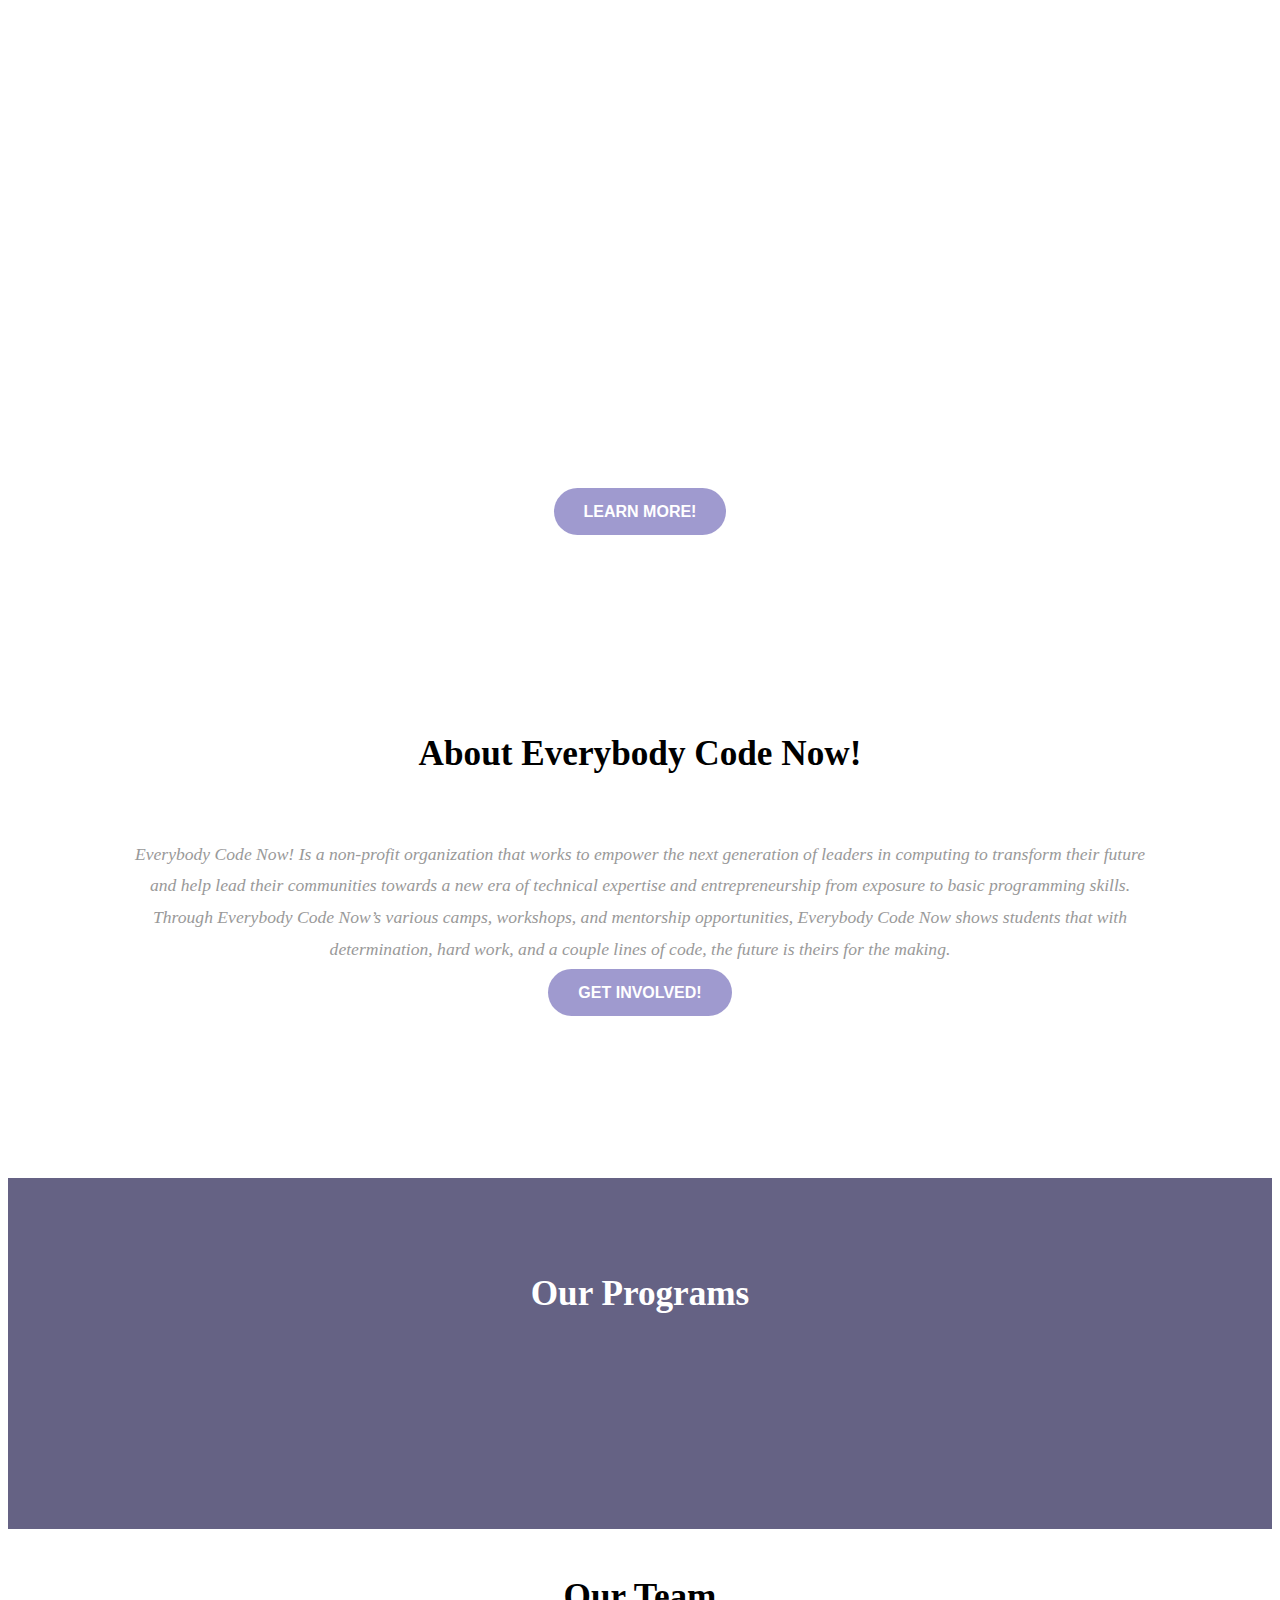
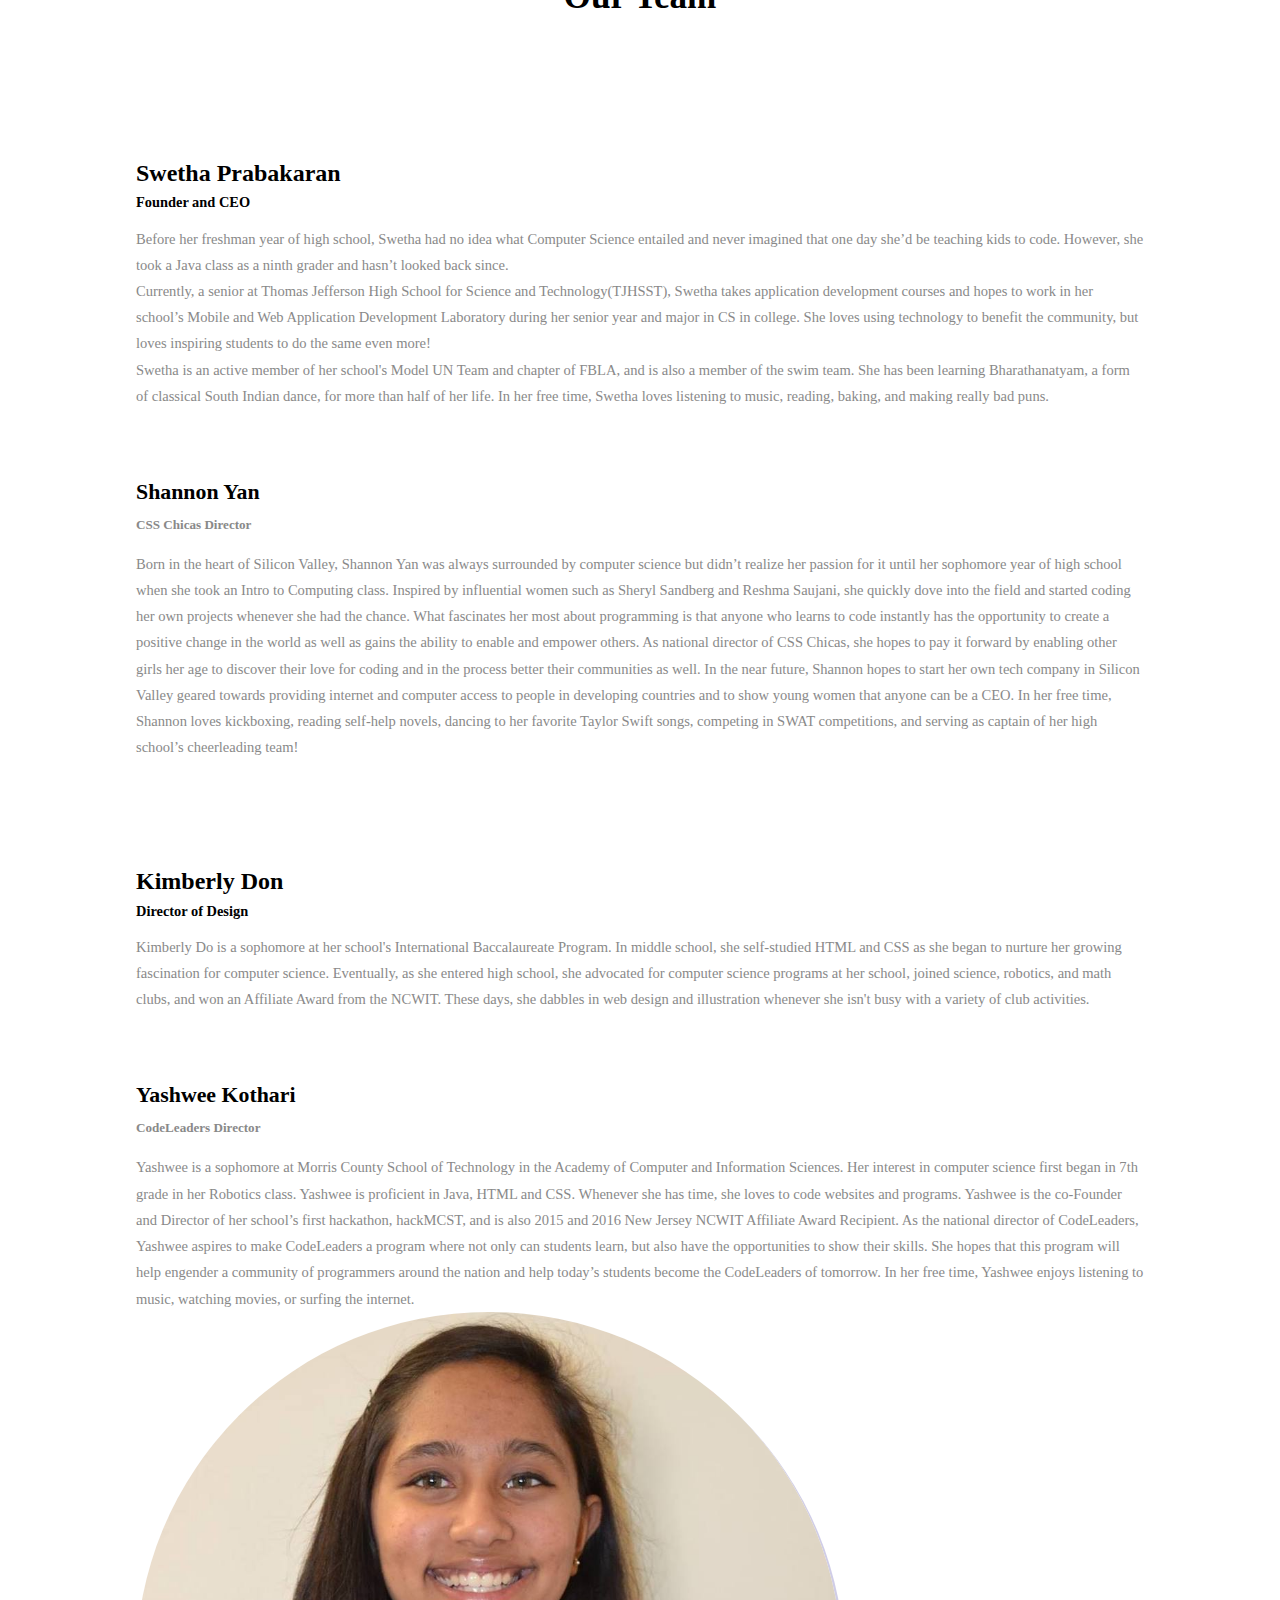
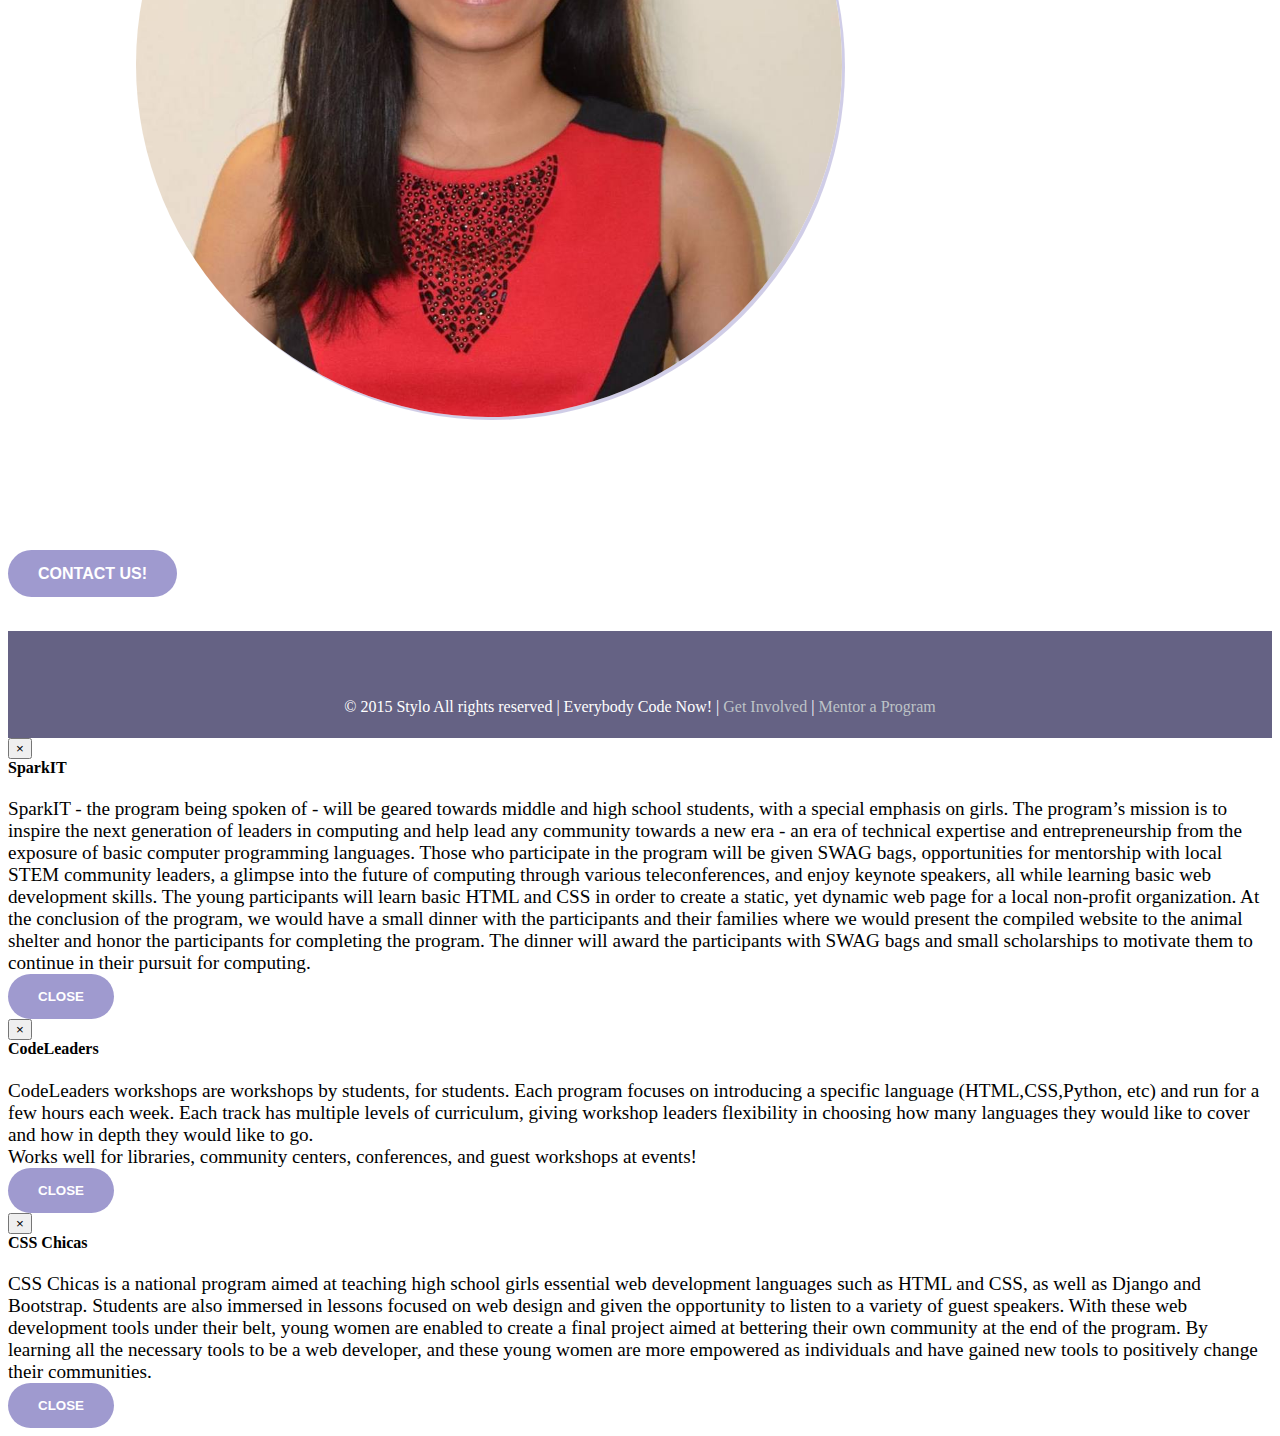
==== index.html @ 523276d9 "update codeleaders" ====
<!--Author: W3layouts
Author URL: http://w3layouts.com
License: Creative Commons Attribution 3.0 Unported
License URL: http://creativecommons.org/licenses/by/3.0/
-->
<!DOCTYPE HTML>
<html>
<head>
<title>Everybody Code Now! | Empowering the Next Generation of Leaders in Computing</title>
<link rel="icon" type="image/x-icon" href="images/favicon.ico filled.png.ico" /> <!-- new favicon-->
<!--<link rel="icon" type="image/x-icon" href="images/favicon.ico" /> -->
<link href="css/bootstrap.css" rel="stylesheet" type="text/css" media="all">
<!-- jQuery (necessary for Bootstrap's JavaScript plugins) -->
<script src="js/jquery-1.11.0.min.js"></script>
<!-- Custom Theme files -->
<link href="css/style.css" rel="stylesheet" type="text/css" media="all"/>
<!-- Custom Theme files -->
<meta name="viewport" content="width=device-width, initial-scale=1">
<meta http-equiv="Content-Type" content="text/html; charset=utf-8" />
<script type="application/x-javascript"> addEventListener("load", function() { setTimeout(hideURLbar, 0); }, false); function hideURLbar(){ window.scrollTo(0,1); }>
</script>
<meta name="keywords" content="" />
<!--Google Fonts-->
<!-- start-smoth-scrolling -->
<script type="text/javascript" src="js/move-top.js"></script>
<script type="text/javascript" src="js/easing.js"></script>
	<script type="text/javascript">
			jQuery(document).ready(function($) {
				$(".scroll").click(function(event){
					event.preventDefault();
					$('html,body').animate({scrollTop:$(this.hash).offset().top},1000);
				});
			});
</script>
<!-- //end-smoth-scrolling -->
<!---pop-up-box---->
					<link href="css/popuo-box.css" rel="stylesheet" type="text/css" media="all"/>
					<script src="js/jquery.magnific-popup.js" type="text/javascript"></script>
					<!---//pop-up-box---->
					 <script>
						$(document).ready(function() {
						$('.popup-with-zoom-anim').magnificPopup({
							type: 'inline',
							fixedContentPos: false,
							fixedBgPos: true,
							overflowY: 'auto',
							closeBtnInside: true,
							preloader: false,
							midClick: true,
							removalDelay: 300,
							mainClass: 'my-mfp-zoom-in'
						});

						});
				</script>


		<script>
            $(function () {
                $('[data-toggle="popover"]').popover()
            })

            $(function () {
                $('[data-toggle="tooltip"]').tooltip()
            })
        </script>

</head>
<body>
<!--header start here-->
<div class="header">
   <div class="container">
		<div class="header-top">
			<a href="index.html"><span class="left logo"><big>Everybody Code Now!</big></span></a>

		  	 <div class="top-navg">

	    	    <nav class="cl-effect-1">
					<ul class="res">
					    <li><a class="scroll active" href="#home">Home</a></li>
						<li><a class="scroll" href="#about">About</a></li>
						<li><a class="scroll" href="#services">Programs</a></li>
						<li><a class="scroll" href="#team">Team</a></li>
						<!--li><a class="scroll" href="#portfolio">Gallery</a></li-->
						<li><a class="scroll" href="#contact">Contact</a></li>
					 </ul>
				 </nav>

					<!-- script-for-menu -->
						 <script>
						   $( "span.menu" ).click(function() {
							 $( "ul.res" ).slideToggle( 300, function() {
							 // Animation complete.
							  });
							 });
						</script>
		        <!-- /script-for-menu -->
		   </div>

	  			<div class="clearfix"> </div>
	  		  </div>
	  		  <div class="banner">
	  			 <h1>Everybody Code Now!</h1>
	  			  <p>Everybody Code Now! works to empower the next generation of youth through exposure to basic programming skills.</p>
	  			  <br>
	  			  <a class="btn btn-xl btn-primary scroll" href="#about">Learn More!</a>
	  		  </div>
	  </div>
</div>
<!--header end here-->
<!--weare start here-->
<div class="weare" id="about">
	  		<div class="container">
	  			<div class="weare-main">
	  				<h2>About Everybody Code Now!</h2>
	  				<img src="images/circles.png" alt="">
	  				<p>Everybody Code Now! Is a non-profit organization that works to empower the next generation of leaders in computing to transform their future and help lead their communities towards a new era of technical expertise and entrepreneurship from exposure to basic programming skills. Through Everybody Code Now’s various camps, workshops, and mentorship opportunities, Everybody Code Now shows students that with determination, hard work, and a couple lines of code, the future is theirs for the making.</p>
	  				<br>
	  				<a class="btn btn-xl btn-primary" href="http://goo.gl/forms/I7zt8DPNdn">Get Involved!</a>
	  			</div>
	  	   </div>
	 </div>
</div>
<!--weare end here-->
<!--about strat here
<div class="about">
	<div class="container">
		<div class="about-main">
			<div class="col-md-6 ab-left">
				<h4>Excepteur sint occaecat cupidatat non proident, sunt in culpa qui officia deserunt mollit</h4>
				<p>Sed ut perspiciatis unde omnis iste natus error sit voluptatem accusantium doloremque laudantium, totam rem aperiam, eaque ipsa quae ab illo inventore veritatis et quasi architecto beatae vitae dicta sunt explicabo. Nemo enim ipsam voluptatem quia voluptas sit aspernatur aut odit aut fugit, sed quia cons equuntur magni dolores eos qui ratione voluptatem sequi nesciunt. Neque porro quisquam est, qui dolorem ipsum quia dolor sit amet, consectetur, adipisci velit, sed quia non numquam eius modi tempora incidunt</p>
			</div>
			<div class="col-md-6 ab-right">
				<img src="images/break.jpg" alt="" class="img-responsive">
			</div>
			<div class="clearfix"> </div>
		</div>
	</div>
</div>
about end here-->
<!--work start here-->
<div class="work" id="services">
   <div class="container">
	   <div class="work-main">
	   	   <div class="work-top">
				 <h3>Our Programs</h3>
				 <p></p>
		      </div>
		      <div class="work-grids">
					<div class="col-md-4 work-gd1">
					     <img src="images/w1.jpg" alt="" class="img-responsive" data-toggle="modal" data-target="#sparkit">
	                </div>
					<div class="col-md-4 work-gd1">
					     <img src="images/w2.jpg" alt="" class="img-responsive" data-toggle="modal" data-target="#cs-chicas" >
	                </div>
			<!--		<div class="col-md-4 work-gd1">
					     <img src="images/w3.jpg" alt="" class="img-responsive" data-toggle="modal" data-target="#css-chicas">
	                </div>-->
				<div class="clearfix"> </div>
		      </div>
	     </div>
    </div>
</div>
<!--we do start here
<div class="wedo">
	  	<div class="container">
	  		<div class="wedo-main">
	  			<h3>What We Do</h3>
	  			<img src="images/circles.png" alt=""/>
	  		</div>
	  		<div class="wedo-center">
	  		    <div class="col-md-4 wedo-grid">
	  				<span class="glyphicon glyphicon glyphicon-user"> </span>
	  				<h4><a href="#">Yawing</a></h4>
	  				<p>Ut wisi enim ad minim veniam, quis nostrud exerci tation ullamcorper suscipit lobortis nisl ut aliquip ex ea commodo</p>
	  			</div>
	  			<div class="col-md-4 wedo-grid">
	  				<span class="glyphicon glyphicon glyphicon-time"> </span>
	  				<h4><a href="#">Procrastinating</a></h4>
	  				<p>Nam liber tempor cum soluta nobis eleifend option congue nihil imperdiet doming id quod mazim placerat facer possim</p>
	  			</div>
	  			 <div class="col-md-4 wedo-grid">
	  				<span class="glyphicon glyphicon glyphicon-off"> </span>
	  				<h4><a href="#">Napping</a></h4>
	  				<p>Claritas est etiam processus dynamicus, qui sequitur mutationem consuetudium lectorum. Mirum est notare quam litte</p>
	  			</div>
	  		</div>
	  	</div>
	  </div>
we do end here-->
<!--team start here-->
 <div class="team" id='team'>
	  	<div class="container wrapper">
	  		<div class="team-top">
	  			<h3>Our Team</h3>
	  			<img src="images/circles.png" alt=""/>
	  		</div>
	  		<div class="team-bottom">
	  		<div class="friend">
	  			<div class="col-md-4 friend-img"><img src="images/t1.jpg" class="img-responsive" alt=""/></div>
	  			<div class="col-md-8 friend-desc">
	  				<h3><a href="">Swetha Prabakaran</a></h3>
	  				<h4>Founder and CEO</h4>
	  				<p>
	  					Before her freshman year of high school, Swetha had no idea what Computer Science entailed and never imagined that one day she’d be teaching kids to code. However, she took a Java class as a ninth grader and hasn’t looked back since.
	  					<br>
	  					Currently, a senior at Thomas Jefferson High School for Science and Technology(TJHSST), Swetha takes application development courses and hopes to work in her school’s Mobile and Web Application Development Laboratory during her senior year and major in CS in college. She loves using technology to benefit the community, but loves inspiring students to do the same even more!
	  					<br>
	  					Swetha is an active member of her school's Model UN Team and chapter of FBLA, and is also a member of the swim team. She has been learning Bharathanatyam, a form of classical South Indian dance, for more than half of her life. In her free time, Swetha loves listening to music, reading, baking, and making really bad puns.</p>
	  			</div>
	  		    <div class="clearfix"> </div>
	  		</div>

	  		<div class="friend">
	  			<div class="col-md-8 friend-desc1">
	  				<h3><a href="">Shannon Yan</a></h3>
	  				<h4>CSS Chicas Director</h4>
						<p>Born in the heart of Silicon Valley, Shannon Yan was always surrounded by computer science but didn’t realize her passion for it until her sophomore year of high school when she took an Intro to Computing class. Inspired by influential women such
							as Sheryl Sandberg and Reshma Saujani, she quickly dove into the field and started coding her own projects whenever she had the chance. What fascinates her most about programming is that anyone who learns to code instantly has the opportunity to
							create a positive change in the world as well as gains the ability to enable and empower others. As national director of CSS Chicas, she hopes to pay it forward by enabling other girls her age to discover their love for coding and in the process
							better their communities as well. In the near future, Shannon hopes to start her own tech company in Silicon Valley geared towards providing internet and computer access to people in developing countries and to show young women that anyone can be a
							CEO. In her free time, Shannon loves kickboxing, reading self-help novels, dancing to her favorite Taylor Swift songs, competing in SWAT competitions, and serving as captain of her high school’s cheerleading team!</p>
	  			</div>
	  			<div class="col-md-4 friend-img"><img src="./beta/images/headshots/Shannon Yan.jpg" class="img-responsive" alt=""/></div>
	  		    <div class="clearfix"> </div>
	  		</div>

	  		<div class="friend">
	  		   <div class="col-md-4 friend-img1"><img src="./beta/images/headshots/Kimberly Do.png" class="img-responsive" alt=""/></div>
	  		   <div class="col-md-8 friend-desc">
	  				<h3><a href="">Kimberly Don</a></h3>
	  				<h4>Director of Design</h4>
						<p>Kimberly Do is a sophomore at her school's International Baccalaureate Program. In middle school, she self-studied HTML and CSS as she began to nurture her growing fascination for computer science. Eventually, as she entered high school, she
							advocated for computer science programs at her school, joined science, robotics, and math clubs, and won an Affiliate Award from the NCWIT. These days, she dabbles in web design and illustration whenever she isn't busy with a variety of club
							activities.
						</p>
	  			</div>
	  		    <div class="clearfix"> </div>
	  		</div>

	  		<div class="friend">
	  		   <div class="col-md-8 friend-desc1">
	  				<h3><a href="">Yashwee Kothari</a></h3>
	  				<h4>CodeLeaders Director</h4>
						<p>Yashwee is a sophomore at Morris County School of Technology in the Academy of Computer and Information Sciences. Her interest in computer science first began in 7th grade in her Robotics class. Yashwee is proficient in Java, HTML and CSS.
							Whenever she has time, she loves to code websites and programs. Yashwee is the co-Founder and Director of her school’s first hackathon, hackMCST, and is also 2015 and 2016 New Jersey NCWIT Affiliate Award Recipient. As the national director of
							CodeLeaders, Yashwee aspires to make CodeLeaders a program where not only can students learn, but also have the opportunities to show their skills. She hopes that this program will help engender a community of programmers around the nation and help
							today’s students become the CodeLeaders of tomorrow. In her free time, Yashwee enjoys listening to music, watching movies, or surfing the internet.</p>
	  			</div>
	  			<div class="col-md-4 friend-img1"><img src="./beta/images/headshots/Yashwee Kothari.jpg" class="img-responsive" alt=""/></div>
	  		    <div class="clearfix"> </div>
	  		</div>


	  	</div>
	 </div>
</div>
<!--team end here-->
<!--gallery start here-->
<!-- div class="gallery" id="portfolio">
	<div class="container">
		<div class="gallery-main">
			<div class="gallery-top">
			    <h3>Gallery</h3>
			    <img src="images/circles.png" alt=""/>
			</div>
			<div class="gallery-bottom">
					<div class="col-md-4 gallery-left">
						<a href="images/g1.jpg" rel="title" class="mask">
							<img src="images/g1.jpg" alt="" class="img-responsive zoom-img">
						</a>
					</div>
					<div class="col-md-4 gallery-left">
						<a href="images/g2.jpg" rel="title" class="mask">
							<img src="images/g2.jpg" alt="" class="img-responsive zoom-img">
						</a>
					</div>
					<div class="col-md-4 gallery-left">
						<a href="images/g3.jpg" rel="title" class="mask">
							<img src="images/g3.jpg" alt="" class="img-responsive zoom-img">
						</a>
					</div>
					<div class="col-md-4 gallery-left">
						<a href="images/g4.jpg" rel="title" class="mask">
							<img src="images/g4.jpg" alt="" class="img-responsive zoom-img">
						</a>
					</div>
					<div class="col-md-4 gallery-left">
						<a href="images/g5.jpg" rel="title" class="mask">
							<img src="images/g5.jpg" alt="" class="img-responsive zoom-img">
						</a>
					</div>
					<div class="col-md-4 gallery-left">
						<a href="images/g6.jpg" rel="title" class="mask">
							<img src="images/g6.jpg" alt="" class="img-responsive zoom-img">
						</a>
					</div>
					<div class="clearfix"> </div>
			  </div>
		 </div>
	</div>
</div>
<!--gallery  end here-->
<!--light-box-files -->
		<script src="js/jquery.chocolat.js"></script>
		<link rel="stylesheet" href="css/chocolat.css" type="text/css" media="screen" charset="utf-8">
		<!--light-box-files -->
		<script type="text/javascript" charset="utf-8">
		$(function() {
			$('.gallery-bottom a').Chocolat();
		});
		</script>
<!--contact start here-->
<div class="contact" id="contact">
	<div class="container">
		<div class="row">
			<div class="text-center col-sm-12">
  				<a class="btn btn-xl btn-primary" href="http://goo.gl/forms/I7zt8DPNdn">Contact Us!</a>
			</div>
		</div>
	</div>
</div>
<!--contact end here-->
<!--copyrights start here-->
<div class="copy-rights">
	<div class="container">
		<div class="copy-right-main">
			<ul>
				<li><a href="https://www.facebook.com/everybodycodenow"><span class="fa"></span></a></li>
				<li><a href="https://twitter.com/everybody_code"><span class="tw"> </span></a></li>
			</ul>
			 <p>© 2015 Stylo All rights reserved | Everybody Code Now! | <a href="http://goo.gl/forms/I7zt8DPNdn">Get Involved</a> |  <a href="http://goo.gl/forms/Nrs0INBsXQ">Mentor a Program</a></p>
			<div class="clearfix"> </div>
		</div>
		<script type="text/javascript">
										$(document).ready(function() {
											/*
											var defaults = {
									  			containerID: 'toTop', // fading element id
												containerHoverID: 'toTopHover', // fading element hover id
												scrollSpeed: 1200,
												easingType: 'linear'
									 		};
											*/

											$().UItoTop({ easingType: 'easeOutQuart' });

										});
									</script>
						<a href="#" id="toTop" style="display: block;"> <span id="toTopHover" style="opacity: 1;"> </span></a>

	</div>
</div>
<!--copyright end here-->

    <!-- jQuery -->
    <script src="js/jquery.js"></script>

    <!-- Bootstrap Core JavaScript -->
    <script src="js/bootstrap.min.js"></script>

    <!-- Plugin JavaScript -->
    <script src="js/jquery.easing.min.js"></script>
    <script src="js/jquery.fittext.js"></script>
    <script src="js/wow.min.js"></script>

    <!-- Custom Theme JavaScript -->
    <script src="js/creative.js"></script>


<!-- modal start here -->
		<!-- Modal -->
		<div class="modal fade" id="sparkit" tabindex="-1" role="dialog" data-backdrop="false" aria-labelledby="myModalLabel">
		  <div class="modal-dialog modal-lg" role="document">
		    <div class="modal-content">
		      <div class="modal-header">
		        <button type="button" class="close" data-dismiss="modal" aria-label="Close"><span aria-hidden="true">&times;</span></button>
		        <h4 class="modal-title" id="myModalLabel">SparkIT</h4>
		      </div>
		      <div class="modal-body">
		        <p><big>
		        	SparkIT - the program being spoken of - will be geared towards middle and high school students, with a special emphasis on girls. The program’s mission is to inspire the next generation of leaders in computing and help lead any community towards a new era - an era of technical expertise and entrepreneurship from the exposure of basic computer programming languages. Those who participate in the program will be given SWAG bags, opportunities for mentorship with local STEM community leaders, a glimpse into the future of computing through various teleconferences, and enjoy keynote speakers, all while learning basic web development skills. The young participants will learn basic HTML and CSS in order to create a static, yet dynamic web page for a local non-profit organization. At the conclusion of the program, we would have a small dinner with the participants and their families where we would present the compiled website to the animal shelter and honor the participants for completing the program. The dinner will award the participants with SWAG bags and small scholarships to motivate them to continue in their pursuit for computing.
		        </big></p>
		      </div>
		      <div class="modal-footer">
		        <button type="button" class="btn btn-primary btn-xl" data-dismiss="modal">Close</button>
		      </div>
		    </div>
		  </div>
		</div>
	</div>

		<!-- Modal -->
		<div class="modal fade" id="cs-chicas" tabindex="-1" role="dialog" data-backdrop="false" aria-labelledby="myModalLabel">
		  <div class="modal-dialog modal-lg" role="document">
		    <div class="modal-content">
		      <div class="modal-header">
		        <button type="button" class="close" data-dismiss="modal" aria-label="Close"><span aria-hidden="true">&times;</span></button>
			      <h4 class="modal-title" id="myModalLabel"> CodeLeaders</h4> <!--CS Chicas</h4>-->
		      </div>
		      <div class="modal-body">
		        <p><big>CodeLeaders workshops are workshops by students, for students. Each program focuses on introducing a specific language (HTML,CSS,Python, etc) and run for a few hours each week. Each track has multiple levels of curriculum, giving workshop leaders flexibility in choosing how many languages they would like to cover and how in depth they would like to go. </big></p><!--CS Chicas, is a national program geared toward introducing middle school girls to computer science. It is common knowledge that the gender gap between women and men in computer science is a problem. CS Chicas believes that all girls should be exposed to computer science in their middle school years regardless of financial situations. CS Chicas brings together a network of young high school woman to reach out to mentor middle school girls at no cost to the host school or local students. Our volunteer mentors are motivated to share their coding skills and knowledge with the next generation of young girls, by passing on their coding expertise and being a role model.</big></p>-->

			      <p><big><italics> Works well for libraries, community centers, conferences, and guest workshops at events!</italics></big></p><!--The CS Chicas curriculum consists of a series of once a week one hour lessons that can span for multiple weeks depending on the school and volunteer teacher. Students in the program learn Java, an advanced programming language upon which the AP Computer Science test is based on and upon which mobile phone applications are developed. They also receive lessons on entrepreneurship and complete final projects at a local hackathon!</big></p>-->
		      </div>
		      <div class="modal-footer">
		        <button type="button" class="btn btn-primary btn-xl" data-dismiss="modal">Close</button>
		      </div>
		    </div>
		  </div>
		</div>

		<!-- Modal -->
		<div class="modal fade" id="css-chicas" tabindex="-1" role="dialog" data-backdrop="false" aria-labelledby="myModalLabel">
		  <div class="modal-dialog modal-lg" role="document">
		    <div class="modal-content">
		      <div class="modal-header">
		        <button type="button" class="close" data-dismiss="modal" aria-label="Close"><span aria-hidden="true">&times;</span></button>
		        <h4 class="modal-title" id="myModalLabel">CSS Chicas</h4>
		      </div>
		      <div class="modal-body">
		        <p><big>CSS Chicas is a national program aimed at teaching high school girls essential web development languages such as HTML and CSS, as well as Django and Bootstrap. Students are also immersed in lessons focused on web design and given the opportunity to listen to a variety of guest speakers. With these web development tools under their belt, young women are enabled to create a final project aimed at bettering their own community at the end of the program. By learning all the necessary tools to be a web developer, and these young women are more empowered as individuals and have gained new tools to positively change their communities.</big></p>
		      </div>
		      <div class="modal-footer">
		        <button type="button" class="btn btn-primary btn-xl" data-dismiss="modal">Close</button>
		      </div>
		    </div>
		  </div>
		</div>
<!-- modal end here -->

</body>
</html>
---- css/style.css ----
/*--
Author: W3layouts
Author URL: http://w3layouts.com
License: Creative Commons Attribution 3.0 Unported
License URL: http://creativecommons.org/licenses/by/3.0/
--*/
h4, h5, h6,
h1, h2, h3 {margin-top: 0;}
ul, ol {margin: 0;}
p {margin: 0;}
html, body{
 font-family: 'PT-Sans-Italic';
   font-size: 100%;
   background:#fff; 
}
@font-face {
    font-family: 'MarkoOne-Regular';
    src:url(../fonts/MarkoOne-Regular.ttf) format('truetype');
}
@font-face {
    font-family:  'PT-Sans-Italic';
    src:url(../fonts/PT-Sans-Italic.ttf) format('truetype');
}
a {
  text-decoration: none;
}
a:hover {
  transition: 0.5s all;
  -webkit-transition: 0.5s all;
  -moz-transition: 0.5s all;
  -o-transition: 0.5s all;
}
/*--start-header here--*/
nav a {
	position: relative;
	display: inline-block;
	outline: none;
	color: #000;
	text-decoration: none;
	text-shadow: 0 0 1px rgba(255,255,255,0.3);
	font-size: 1em;
	font-family: 'MarkoOne-Regular';
}

nav a:hover,
nav a:focus {
	outline: none;
}
/* Effect 1: Brackets */
.cl-effect-1 a::before,
.cl-effect-1 a::after {
	display: inline-block;
	opacity: 0;
	-webkit-transition: -webkit-transform 0.3s, opacity 0.2s;
	-moz-transition: -moz-transform 0.3s, opacity 0.2s;
	transition: transform 0.3s, opacity 0.2s;
}

.cl-effect-1 a::before {
	margin-right: 10px;
	content: '[';
	-webkit-transform: translateX(20px);
	-moz-transform: translateX(20px);
	transform: translateX(20px);
}

.cl-effect-1 a::after {
	margin-left: 10px;
	content: ']';
	-webkit-transform: translateX(-20px);
	-moz-transform: translateX(-20px);
	transform: translateX(-20px);
}

.cl-effect-1 a:hover::before,
.cl-effect-1 a:hover::after,
.cl-effect-1 a:focus::before,
.cl-effect-1 a:focus::after {
	opacity: 1;
	-webkit-transform: translateX(0px);
	-moz-transform: translateX(0px);
	transform: translateX(0px);
}
.header{
	background: url(../images/banner.jpg)no-repeat;
	background-size: cover;
	-webkit-background-size: cover;
	-moz-background-size: cover;
	-o-background-size: cover;
	background-size: cover;
	min-height:800px;
	position:relative;
}
.header-top {
  padding: 2em 0em;
}
span.menu {
  display: none;
}
/*--search--*/
.search {
  float: left;
}
.search a {
	font-size:1.3em;
	color:#1c1c1c;
	text-decoration:none;
	outline:none;	
}
.search a i{
	width: 26px;
	height: 26px;
	background: url(../images/magi.png)no-repeat;
	display:inline-block;	
	vertical-align: middle;
	margin: 0 4px 0 0;
}
/*--search--*/
.top-navg {
  float:right;
}
.top-navg ul.res {
  padding: 0px;
  list-style: none;
}
.top-navg ul.res li {
  display: inline-block;
}
.top-navg ul.res li a {
  padding:0em 0.5em 0em 0.5em;
  display: block;
  font-size: 1em;
  font-weight: 400;
  color: #fff;
  text-decoration: none;
}
.top-navg ul.res li a:hover {
	color:#000;
	text-decoration:none;
}
.banner{
	text-align:center;
	padding:15em 0 5em;
}
.banner h1{
	color: #fff;
	font-size:3em;
	font-family: 'MarkoOne-Regular';
}
.banner p {
  color: #fff;
  font-size: 1.1em;
  line-height: 1.8em;
  width: 50%;
  margin: 0 auto;
  font-style: italic;
}
.header span.mover {
  background: url(../images/mover.png)no-repeat 0px 0px;
  width: 60px;
  height: 60px;
  display: block;
  position: absolute;
  bottom: -5%;
  left: 48%;
  z-index: 1;
}
/*--header end here--*/
/*--about start here--*/
.ab-left h4 {
  font-size: 1.2em;
  font-weight: 600;
  color: #000;
  line-height: 1.5em;
  margin: 0em 0em 0.8em 0em;
}
.ab-left p {
  font-size: 1em;
  color: #A8A8A8;
  line-height: 1.8em;
  font-style: italic;
}
.about {
  padding: 0em 0em 6em 0em;
}
/*--about end here--*/
/*--we aer start here--*/
.weare-main{
	text-align:center;
	padding:0em 0em 5em 0em;
}
.weare-main h2 {
  color: #000;
  font-size: 2.2em;
  font-weight: 700;
  font-family: 'MarkoOne-Regular';
}
.weare-main p {
  color: #999;
  font-size: 1.1em;
  font-style: italic;
  line-height: 1.8em;
  margin: 1em auto 0em;
  width: 80%;
}
.weare {
	padding:6em 0em 6em 0em;
}
.poll {
	margin-bottom: 2em;
}
.poll_desc{
	color: #777;
	font-size: 1.1em;
	font-style: italic;
}
.skills {
	width: 100%;
	margin: 10px 0;
	border: 1px solid #9f9acf;
	height:20px;
}
.skills > div {
	height: 100%;
	display: block;
	background:#9f9acf;
}
.weare-btn{
	text-align:center;
	margin-top:4em;
}
.weare-btn a {
  font-size: 1em;
  color: #fff;
  padding: 0.7em 1.5em;
  background: #9f9acf;
}
.weare-btn a:hover {
  background: #000;	
  text-decoration:none;
}
/*--work--*/
.work{
	background-color: #656284;
	padding:6em 0;
	text-align: center;
	background-size: 100% 100%;
	-webkit-background-size: cover;
	-moz-background-size: cover;
	-o-background-size: cover;
	background-size: cover;
	background-position: center;
}
.work-main h3 {
  color: #fff;
  font-size: 2.2em;
  font-weight: 700;
  font-family: 'MarkoOne-Regular';
}
.work-main p {
  color: #fff;
  font-size: 1.1em;
  font-style: italic;
  line-height: 1.8em;
  width: 60%;
  margin: 0 auto;
}
.weare-right h3 {
  font-size: 1.5em;
  color: #000;
  font-weight: 600;
}
.work-top {
  padding: 0em 0em 3em 0em;
}
/*--services--*/
.wedo{
	background:#fff;
	padding:6em 0em 3em 0em;
}
.wedo-main h3 {
  color: #000;
  font-size: 2.2em;
  font-weight: 700;
  font-family:'MarkoOne-Regular';
}
.wedo-grid {
  text-align: center;
}
.wedo-main {
  text-align: center;
  padding: 0em 0em 4em 0em;
}
span.glyphicon.glyphicon.glyphicon-time {
  font-size: 3.5em;
  display: block;
}
span.glyphicon.glyphicon.glyphicon-off {
  font-size: 3.5em;
  display: block;
}
span.glyphicon.glyphicon.glyphicon-user {
  font-size: 3.5em;
  display: block;
}
.wedo-grid:hover span.glyphicon.glyphicon.glyphicon-time{
	color:#9f9acf;
}
.wedo-grid:hover span.glyphicon.glyphicon.glyphicon-off{
	color:#9f9acf;
}
.wedo-grid:hover span.glyphicon.glyphicon.glyphicon-user{
	color:#9f9acf;
}
.wedo-grid h4{
	font-size:1.2em;
	margin:1em 0 0.5em;
}
.wedo-grid h4 a{
	color:#333;
	text-transform:uppercase;
	font-weight:bold;
}
.wedo-grid:hover h4 a{
	color:#9f9acf;
	text-decoration:none;
}
.wedo-grid p{
	color: #555;
	font-size: 1em;
	line-height: 1.5em;
	width: 85%;
	margin: 0 auto;
	font-style: italic;
}
/*--team--**/
.team{
	padding:3em 0em;
	background: url(../images/team.jpg)no-repeat center top;
	background-size: 100% 100%;
	-webkit-background-size: cover;
	-moz-background-size: cover;
	-o-background-size: cover;
	background-size: cover;
	background-position: center;
}
.team-top {
  text-align: center;
  padding: 0em 0em 3em 0em;
}
.team-top h3 {
  color: #000;
  font-size: 2.2em;
  font-weight: 700;
  font-family:'MarkoOne-Regular';
}
.friend {
  padding: 0;
  list-style: none;
  padding: 0em 10em 3em 10em;
}
.friend-img img, .friend-img1 img {
  border-radius: 50%;
  box-shadow: 3px 3px 0px 0px rgba(159, 154, 207, 0.49);
  width: 70%;
  margin: 0 auto;
}
.friend-desc h3,.friend-desc1 h3 {
  font-size: 1.5em;
  margin: 0em 0em 0.3em 0em;
  font-family:'MarkoOne-Regular';
}
.friend-desc h3 a,.friend-desc1 h3 a{
	color:#000;
}
.friend-desc h3 a:hover,.friend-desc1 h3 a:hover{
	color:#9f9acf;
	text-decoration:none;
}
.friend-desc,.friend-desc1 {
  margin: 1.5em 0em 0em 0em;
}
.friend-desc h4,.friend-desc1 h4 {
  font-size: 0.9em;
  margin: 0em 0em 1em 0em;
}
.friend-desc p,.friend-desc1 {
  font-size: 0.91em;
  color: #898989;
  line-height: 1.8em;
}
/*--gallery start here--*/
.gallery {
  padding: 3em 0em 3em 0em;
}
.gallery-top {
  text-align: center;
  padding: 0em 0em 3em 0em;
}
.gallery-left {
  margin: 0em 0em 2em 0em;
}
.gallery-top h3 {
  color: #000;
  font-size: 2.2em;
  font-weight: 700;
  font-family: 'MarkoOne-Regular';
}
.gallery-top p{
  color: #999;
  font-size: 0.95em;
  font-weight:400;
  width: 60%;
  margin: 0 auto;
  line-height: 1.8em;
}
.gallery-2 {
  margin: 2em 0em;
}
a.mask {
  text-decoration: none;
  overflow: hidden;
  display: block;
}
img.zoom-img:hover {
  -webkit-transform: scale(1.15);
  -webkit-transition-timing-function: ease-out;
  -webkit-transition-duration: 750ms;
  -moz-transform: scale(1.15);
  -moz-transition-timing-function: ease-out;
  -moz-transition-duration: 750ms;
  overflow: hidden;
}
/*--gallery end here--*/
/*--contact start here--*/
.contact{
	padding:3em 0em;
}
.footer_bottom{
	background:#dcd9ae;
}
.contact-top {
  text-align: center;
  padding: 0em 0em 3em 0em;
}
.contact-top h3 {
  color: #000;
  font-size: 2.2em;
  font-weight: 700;
  font-family: 'MarkoOne-Regular';
}
.contact-bottom input[type="text"] {
  font-size: 1em;
  color: #8C8C8C;
  outline: none;
  width: 49.1%;
  margin: 0em 0em 1em 0em;
  border: 1px solid #999;
  padding: 0.5em 0.5em 0.5em 0.5em;
}
.contact-bottom input.name {
  margin: 0em 1em 0em 0em;
}
.contact-bottom textarea {
  font-size: 1em;
  color: #8C8C8C;
  outline: none;
  width: 100%;
  height:10em;
  resize:none;
  border: 1px solid #999;
  padding: 0.5em 0.5em 0.5em 0.5em;
}
.contact-bottom input[type="submit"] {
  font-size: 1em;
  color: #fff;
  padding: 0.4em 1em 0.4em 1em;
  background: #9f9acf;
  border: none;
  width: 8%;
  outline: none;
  margin:0.6em 0em 0em 0em;
}
.contact-bottom input[type="submit"]:hover {
  background: #000;
}
.map {
  background: #ECECEC;
}
.map iframe {
  border: none;
  width: 100%;
  height: 300px;
}
.copy-rights {
  padding: 1.4em 0em;
  text-align: center;
  background: #656284;
}
.copy-rights ul {
  padding: 0em;
  list-style:none;
}
.copy-rights ul li{
 display:inline-block;
 margin: 0em 0.4em 0.5em 0em;
}
.copy-rights ul li span.fa {
  background-position: 0px 0px;
}
.copy-rights ul li span.tw {
  background-position: -34px 0px;
}
.copy-rights ul li span.g {
  background-position: -68px 0px;
}
.copy-rights ul li span.in {
  background-position: -102px 0px;
}
.copy-rights ul li span.dri {
  background-position: -136px 0px;
}
.copy-rights ul li span.fa:hover {
  background-position: 0px -34px;
}
.copy-rights ul li span.tw:hover {
  background-position: -34px -34px;
}
.copy-rights ul li span.g:hover {
  background-position: -68px -34px;
}
.copy-rights ul li span.in:hover {
  background-position: -102px -34px;
}
.copy-rights ul li span.dri:hover {
  background-position: -136px -34px;
}
.copy-rights ul li span{
  background:url(../images/ftr-icons.png)no-repeat;
  width:32px;
  height:32px;
  display:block;
}
.copy-rights p {
  font-size: 1em;
  font-weight: 400;
  color: #fff;
}
.copy-rights p a{
	color:#bdc3c7;
}
.copy-rights p a:hover{
  text-decoration:none;
  color:#ecf0f1;
}
#toTop {
	display: none;
	text-decoration: none;
	position: fixed;
	bottom: 10px;
	right: 0px;
	overflow: hidden;
	width: 48px;
	height: 48px;
	border: none;
	text-indent: 100%;
	background: url(../images/top_mover.png) no-repeat 0px 0px;
}
/*--responsive design--*/
@media(max-width:1440px){
	
}
@media(max-width:1366px){
	
}
@media(max-width:1280px){
.header {
  min-height: 630px;	
}
.friend {
  padding: 0em 8em 3em 8em;
}
}
@media(max-width:1024px){
.header {
  min-height: 500px;	
}
.banner {
  padding: 7em 0 5em;
}
.poll {
  margin-bottom: 1em;
}
.ab-left h4 {
  margin: 0em 0em 0.1em 0em;
}
.ab-left p {
  font-size: 0.92em;
  line-height: 1.6em;
}
.contact-bottom input.name {
  margin: 0em 0.7em 0em 0em;
}
.work {
  padding: 3em 0;
}
.wedo-grid p {
  font-size: 0.95em;
  width: 100%;
}
.weare {
  padding: 3em 0em 3em 0em;
}
.about {
  padding: 0em 0em 3em 0em;
}
.wedo {
  padding: 3em 0em 1.5em 0em;
}
.team {
  padding: 2em 0em;
}
.gallery {
  padding: 1em 0em 1em 0em;
}
.contact {
  padding: 1.5em 0em;
}
}
@media(max-width:768px){
span.menu{
		display: block;
		text-align:right;
		padding: 1px 0px 0px 0px;
		cursor: pointer;
		color: #E74C3C;
		font-size: 16px;
		font-weight: 700;
		position:relative;
	}
.top-navg ul.res{
	 display:none;
	 padding:0px;
}
.top-navg ul.res {
		padding: 0;
		margin: 0.5em 0em 0em 0em;
		z-index: 9999;
		position: absolute;
		width: 100%;
		left:0;
}
.top-navg ul.res li{
		display: block;
		text-align: center;
		background:#9f9acf;
		margin: 0;
		  width: 100%;
}
.top-navg ul.res li a {
  font-size: 16px;
  padding: 0.5em 1em;
  color: #fff;
  display: inline-block;
  border: none;
  background: none;
  text-align: center;
  margin: 0em;
}
ul.res  a:hover,ul.res li a.active{
	color:#000;
}	
.banner p {
  font-size: 1em;
  width: 80%;
}
.header {
  min-height: 400px;
}
.banner {
  padding: 4em 0 0em;
}
.banner h1 {
  font-size: 2.5em;
}
.weare-main {
  padding: 0em 0em 3em 0em;
}
.weare-main p {
  font-size: 1em;
  width: 100%;
  margin: 0.5em auto 0em;
}
.weare-left {
  width: 60%;
  margin: 0 auto;
}
.weare-left {
  width: 60%;
  margin: 0em auto 2em;
}
.weare-main h2 {
  font-size: 1.9em;
}
.ab-left {
  margin: 0em 0em 1.5em 0em;
}
.ab-right {
  margin: 0 auto;
  width: 70%;
}
.ab-left p {
  line-height: 1.7em;
}
.work-main p {
  font-size: 0.95em;
  width: 100%;
}
.work-gd1 {
  float: left;
  width: 33%;
}
.work-top {
  padding: 0em 0em 2em 0em;
}
.wedo-main h3 {
  font-size: 1.9em;
}
.wedo-grid {
  margin: 0em 0em 1.5em 0em;
}
.team-top h3 {
  font-size: 1.9em;
}
.work-gd1 {
  float: left;
  width: 33%;
}
.gallery-top h3 {
  font-size: 1.9em;
}
.team-top {
  padding: 0em 0em 2em 0em;
}
.gallery-left {
  float: left;
  width: 33%;
  padding: 0px 10px 0px 0px;
  margin: 0em 0em 1em 0em;
}
.contact-top h3 {
  font-size: 1.9em;
}
.contact-bottom input.name {
  margin: 0em 0.5em 0em 0em;
}
.contact-bottom input[type="submit"] {
  font-size: 0.9em;
  width: 10%;
}
h2.b-animate.b-from-left.b-delay03 {
  padding-top: 4em
}
h2.b-animate.b-from-left.b-delay03 img {
  width: 15%;
}
.friend-img {
  float: left;
  width: 30%;
}
.friend-desc {
  float: right;
  width: 70%;
}
.friend-desc1 {
  float: left;
  width: 70%;
}
.friend-img1 {
  width: 30%;
  float: right;
}
.friend-img img, .friend-img1 img {
  width: 100%;
}
.friend {
  padding: 0em 3em 3em 3em;
}
.friend-desc p, .friend-desc1 {
  font-size: 0.81em;
}
.work-main h3 {
  font-size: 1.9em;
}
}
@media(max-width:640px){
.banner h1 {
  font-size: 2.2em;
}	
.banner p {
  font-size: 1em;
  width: 95%;
}
.header {
  min-height: 350px;
}
.banner {
  padding: 3em 0 0em;
}
.wrapper {
  width: 100%;
}
ul.friend li.friend-img {
  width: 28%;
}
ul.friend li.friend-desc {
  margin-top: 1em;
}
ul.friend li.friend-img1 {
  width: 28%;
}
ul.friend li.friend-desc1 {
  margin-top: 1em;
}
.contact-bottom input[type="text"] {
  width: 48.9%;
}
h2.b-animate.b-from-left.b-delay03 {
  padding-top: 3em;
}
.wedo-main {
  padding: 0em 0em 3em 0em;
}
.gallery-top {
  padding: 0em 0em 2em 0em;
}
.map iframe {
  height: 250px;
}
.friend-desc h4, .friend-desc1 h4 {
  font-size: 0.9em;
  margin: 0em 0em 0em 0em;
}
.friend-desc, .friend-desc1 {
  margin: 0em 0em 0em 0em;
  padding: 0px;
}
.friend-desc h3, .friend-desc1 h3 {
  font-size: 1.2em;
}
.work-gd1 {
  padding: 0px 5px 0px 0px;
}
}
@media(max-width:480px){
span.menu img {
  width: 82%;
}	
.banner h1 {
  font-size: 1.6em;
}
.banner {
  padding: 1.5em 0 0em;
}
.header {
  min-height: 305px;
}
.banner p {
  font-size: 0.95em;
  width: 100%;
}
.weare-main h2 {
  font-size: 1.7em;
}
.weare {
  padding: 1.5em 0em 0em 0em;
}
.weare-main p {
  font-size: 0.9em;
}
.weare-left {
  width: 90%;
  padding: 0px;
}
.weare-main {
  padding: 0em 0em 1.5em 0em;
}
.about {
  padding: 1em 0em 4em 0em;
}
.weare-right {
  padding: 0px;
}
.ab-left {
  padding: 0px;
}
.ab-right {
  padding: 0px;
  width: 90%;
}
.about {
  padding: 1em 0em 2em 0em;
}
.work {
  padding: 2em 0;
}
.work-main h3 {
  font-size: 1.6em;
}
.work-main p {
  font-size: 0.9em;
  line-height: 1.6em;
}
.portfolio-wrapper {
  padding: 0px 10px 0px 0px;
}
.wedo {
  padding: 2em 0em 0em 0em;
}
.wedo-main h3 {
  font-size: 1.6em;
}
.wedo-main {
  padding: 0em 0em 1.5em 0em;
}
span.glyphicon.glyphicon.glyphicon-user {
  font-size: 2.5em;
}
span.glyphicon.glyphicon.glyphicon-time {
  font-size: 2.5em;
}
span.glyphicon.glyphicon.glyphicon-off {
  font-size: 2.5em;
}
.wedo-grid {
  padding: 0px;
}
.wedo-grid p {
  font-size: 0.9em;
}
.wedo-grid h4 {
  font-size: 1em;
  margin: 0.5em 0 0.3em;
}
.team-top h3 {
  font-size: 1.6em;
}
li.friend-img img {
  width: 35%;
  margin: 0 auto;
}
ul.friend li.friend-desc p, ul.friend li.friend-desc1 p {
  font-size: 0.9em;
  margin-top: 0em;
}
li.friend-desc {
  text-align: center;
}
ul.friend li.friend-img {
  float: none;
  width: 100%;
  margin-right: 0em;
}
ul.friend li.friend-desc {
  float: none;
  width: 100%;
}
ul.friend li.friend-desc1 {
  float: none;
  width: 100%;
  text-align: center;
}
ul.friend li.friend-img1 {
  float: none;
  width: 100%;
  margin:0 auto;
}
li.friend-img1 img {
  width: 35%;
  margin: 0 auto;
}
ul.friend li.friend-desc1 {
  margin: 0em 0em 1em 0em;
}
ul.friend {
  margin-bottom: 1.5em;
}
.gallery-top h3 {
  font-size: 1.6em;
}
.gallery {
  padding: 0em 0em 1em 0em;
}
.gallery-left {
  width: 50%;
}
.contact-top h3 {
  font-size: 1.6em;
}
.contact-top {
  padding: 0em 0em 2em 0em;
}
.contact {
  padding: 1em 0em;
}
.contact-bottom input[type="text"] {
  width: 100%;
  font-size: 0.85em;
}
.contact-bottom input.name {
  margin: 0em 0em 0.8em 0em;
}
.contact-bottom textarea {
  font-size: 0.85em;
  height: 8em
}
.contact-bottom input[type="submit"] {
  width: 15%;
}
.map iframe {
  height: 175px;
}
.friend {
  padding: 0em 0em 1.5em 0em;
}
}
@media(max-width:320px){
.header-top {
  padding: 1em 0em;
}
.banner h1 {
  font-size: 1.3em;
  margin: 0em 0em 0.1em 0em;
}
.banner p {
  font-size: 0.8em;	
}
.banner {
  padding: 0.7em 0 0em;
}
.header {
  min-height: 200px;
}
.weare-main h2 {
  font-size: 1.3em;
  margin: 0em;
}
.weare-main p {
  font-size: 0.8em;
  margin: 0em;
}
.weare-left {
  width: 100%;
}
.weare-main {
  padding: 0em 0em 1em 0em;
}
.weare-left {
  margin: 0em auto 1em;
}
.weare-right h3 {
  font-size: 1.1em;
}
.poll_desc {
  font-size: 0.95em;
}
.skills {
  margin: 3px 0;
  height: 12px;
}
.poll {
  margin-bottom: 0.8em;
}
.ab-left h4 {
  font-size: 0.9em;
  line-height: 1.4em;
}
.ab-left p {
  line-height: 1.5em;
  font-size: 0.81em;
}
.ab-right {
  width: 100%;
}
.work {
  padding: 1.5em 0;
}
.work-main h3 {
  font-size: 1.3em;
  margin: 0em 0em 0.1em 0em;
}
.work-main p {
  font-size: 0.8em;
  line-height: 1.5em;
}
.work-top {
  padding: 0em 0em 1em 0em;
}
h2.b-animate.b-from-left.b-delay03 {
  padding-top: 1.5em;
}
.wedo-main h3 {
  font-size: 1.3em;
}
.wedo {
  padding: 1em 0em 0em 0em;
}
.wedo-main h3 {
  font-size: 1.3em;
  margin: 0em 0em 0em 0em;
}
.wedo-grid p {
  font-size: 0.79em;
}
span.glyphicon.glyphicon.glyphicon-user {
  font-size: 2em;
}
span.glyphicon.glyphicon.glyphicon-time {
  font-size: 2em;
}
span.glyphicon.glyphicon.glyphicon-off {
  font-size: 2em;
}
.wedo-grid {
  margin: 0em 0em 1em 0em;
}
.team-top h3 {
  font-size: 1.3em;
    margin: 0em;
}
ul.friend li.friend-desc h3 a, ul.friend li.friend-desc1 h3 a {
  font-size: 0.61em;
}
ul.friend li.friend-desc p, ul.friend li.friend-desc1 p {
  font-size: 0.8em;
}
ul.friend {
  margin-bottom: 1em;
}
.gallery-top h3 {
  font-size: 1.3em;
  margin: 0px;
}
.gallery-top {
  padding: 0em 0em 1em 0em;
}
.team-top {
  padding: 0em 0em 1em 0em;
}
.gallery {
  padding: 0em 0em 0em 0em;
}
.contact-top h3 {
  font-size: 1.3em;
  margin: 0em 0em 0.1em 0em;
}
.contact-top {
  padding: 0em 0em 1em 0em;
}
.contact-bottom input[type="submit"] {
  width: 22%;
}
.map iframe {
  height: 130px;
}
.copy-rights p {
  font-size: 0.9em;
}
.top-navg ul.res li a {
  font-size: 12px;
}
}

.btn {
    border: 0;
    border-radius: 300px;
    text-transform: uppercase;
    font-family: 'Open Sans','Helvetica Neue',Arial,sans-serif;
    font-weight: 700;
}

.btn-xl {
    padding: 15px 30px;
    border-color: #f0ecf1;
}

.btn-primary {
    border-color: #9f9acf;
    color: #fff;
    background-color: #9f9acf;
    -webkit-transition: all .35s;
    -moz-transition: all .35s;
    transition: all .35s;
}


.btn-primary:hover,
.btn-primary:focus,
.btn-primary.focus,
.btn-primary:active,
.btn-primary.active,
.open > .dropdown-toggle.btn-primary {
    border-color: #656284;
    color: #fff;
    background-color: #656284;
}

.logo {
  position: relative;
  display: inline-block;
  outline: none;
  font-style: italic;
  color: #fff;
  text-decoration: none;
  text-shadow: 0 0 1px rgba(255,255,255,0.3);
  font-size: 1em;
  font-family: 'MarkoOne-Regular';
}
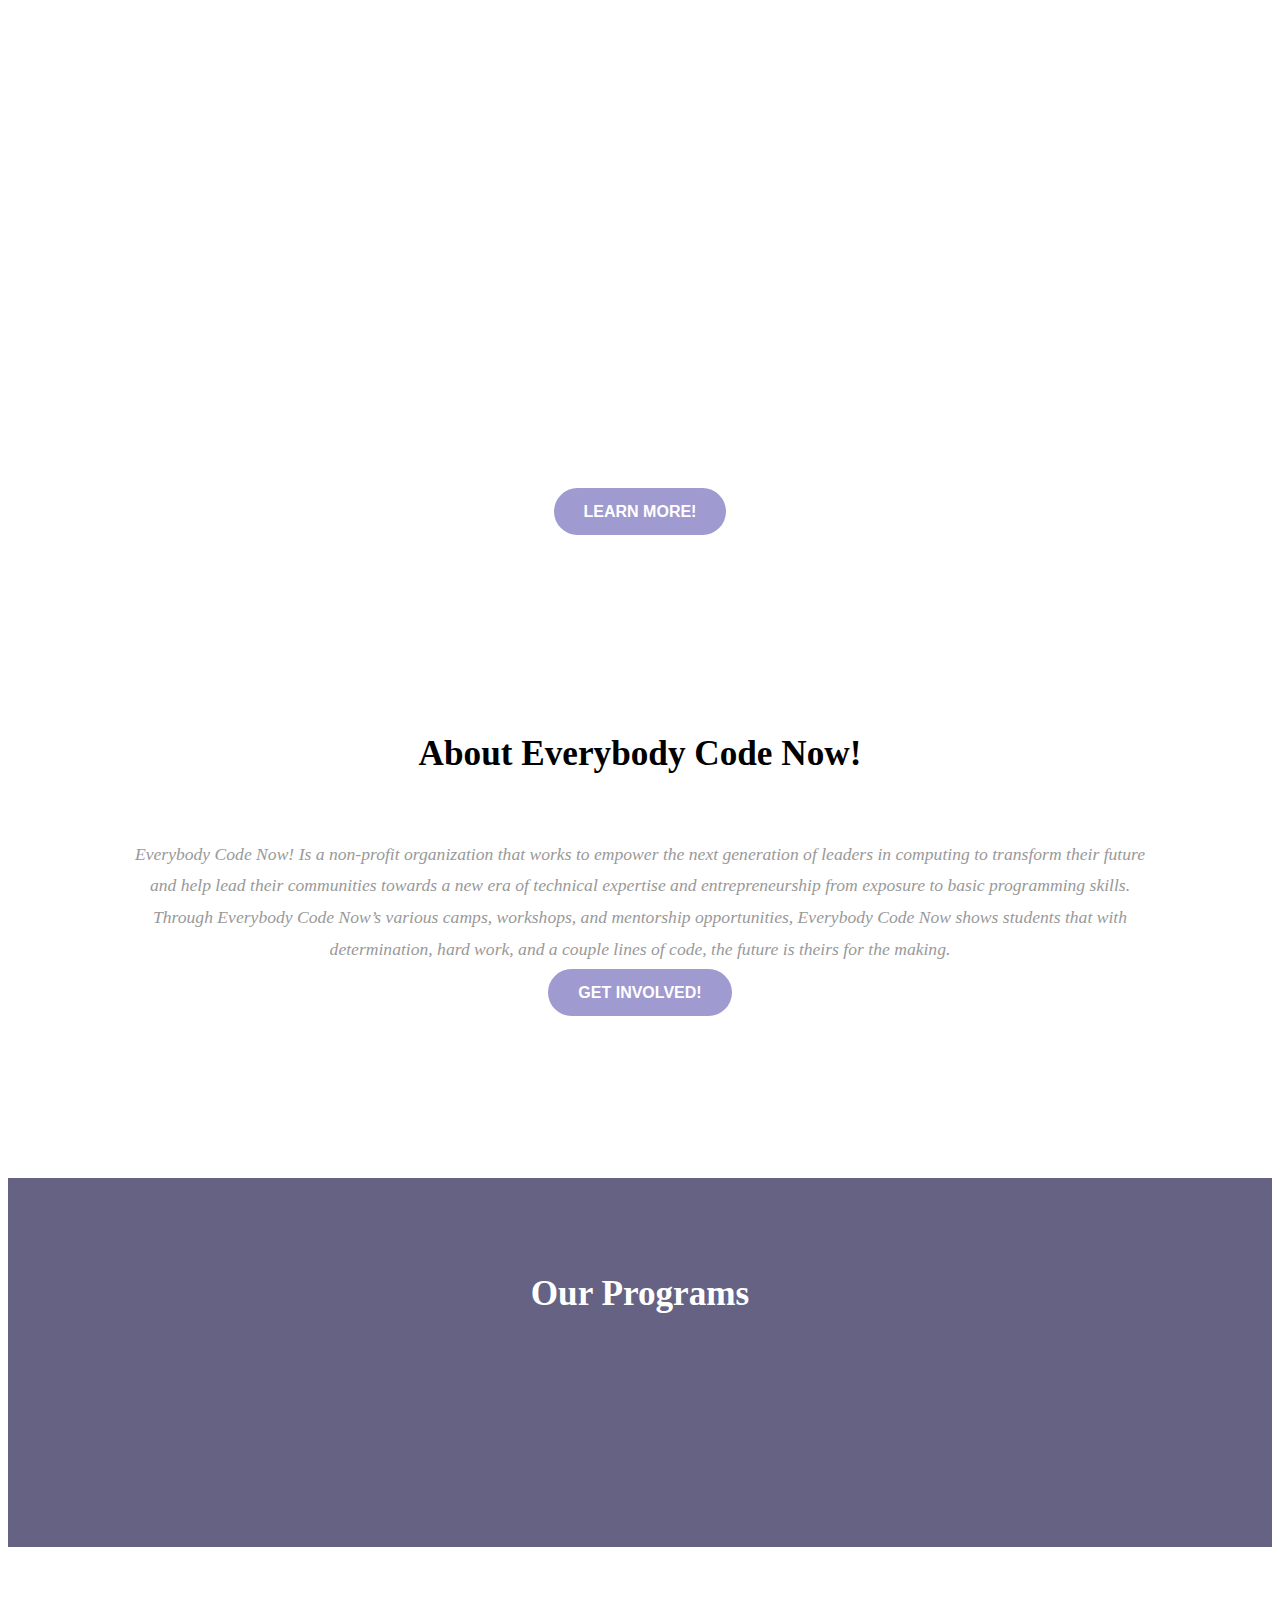
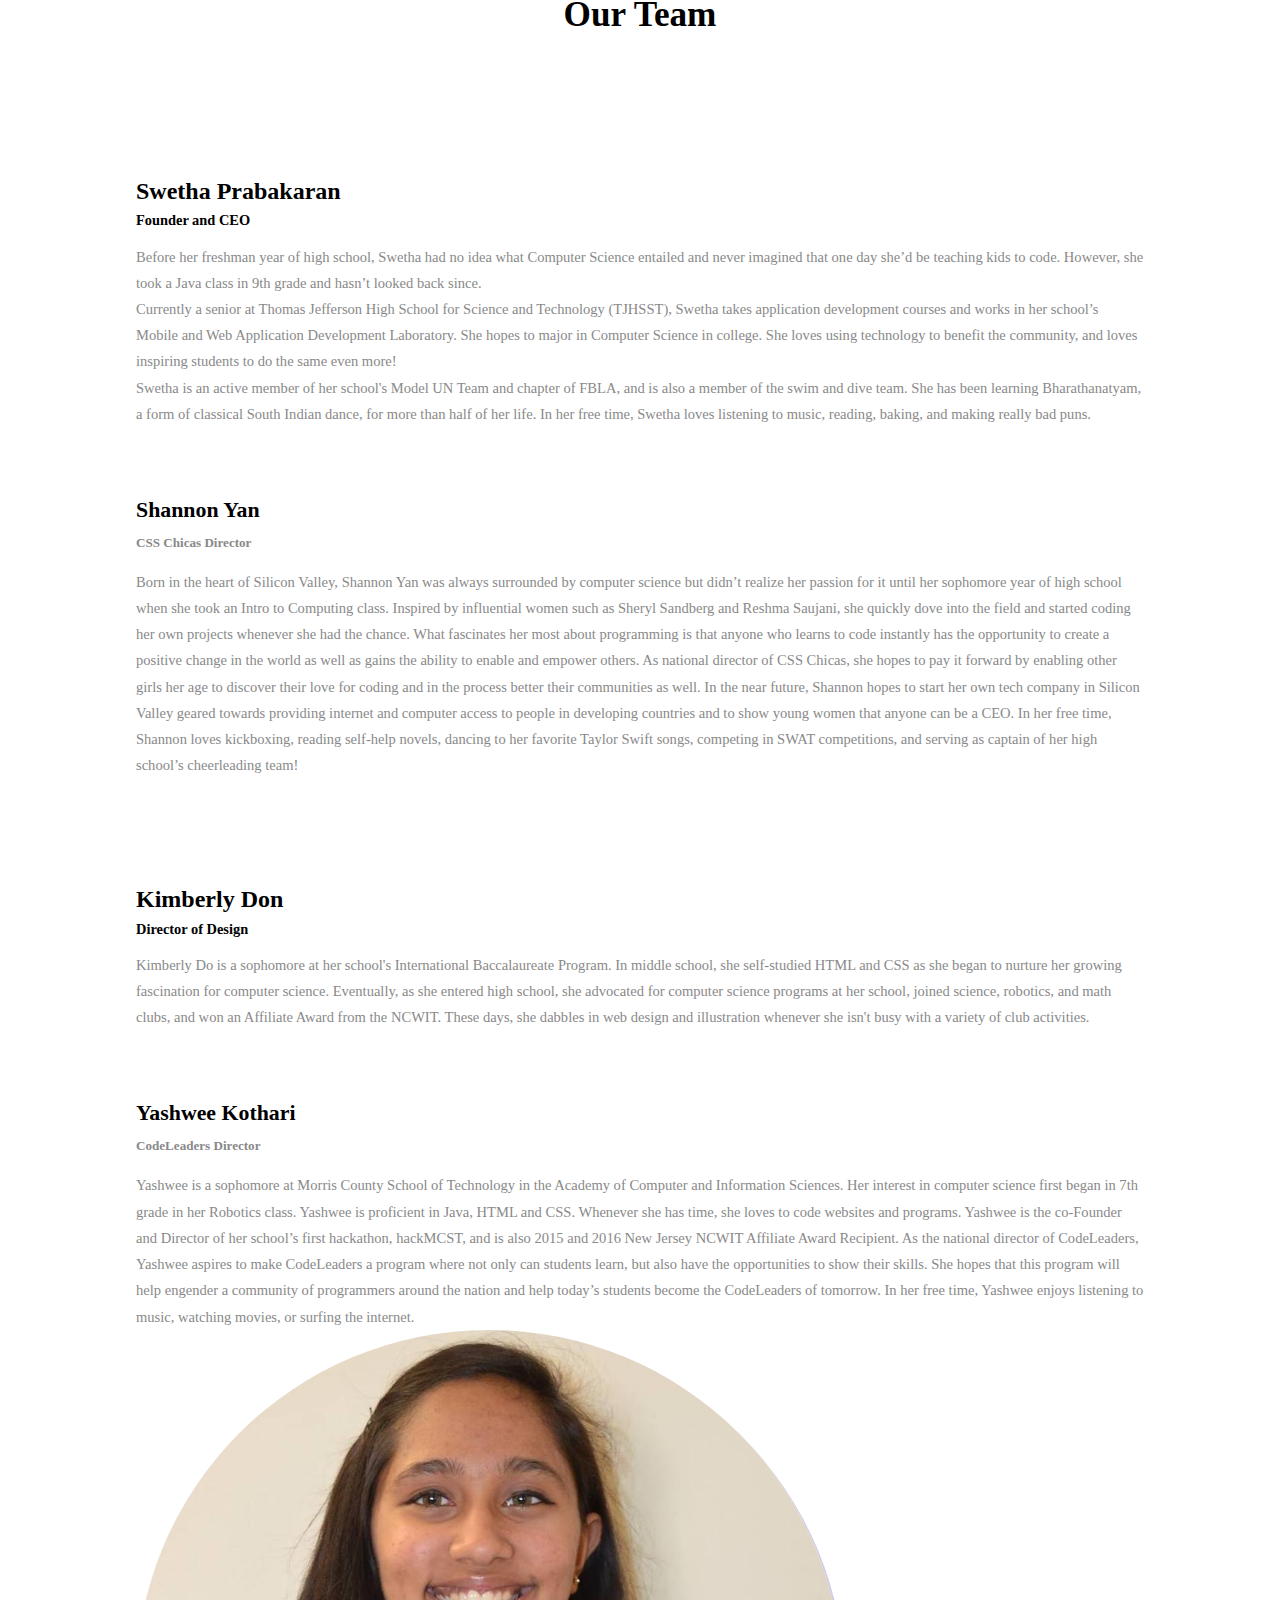
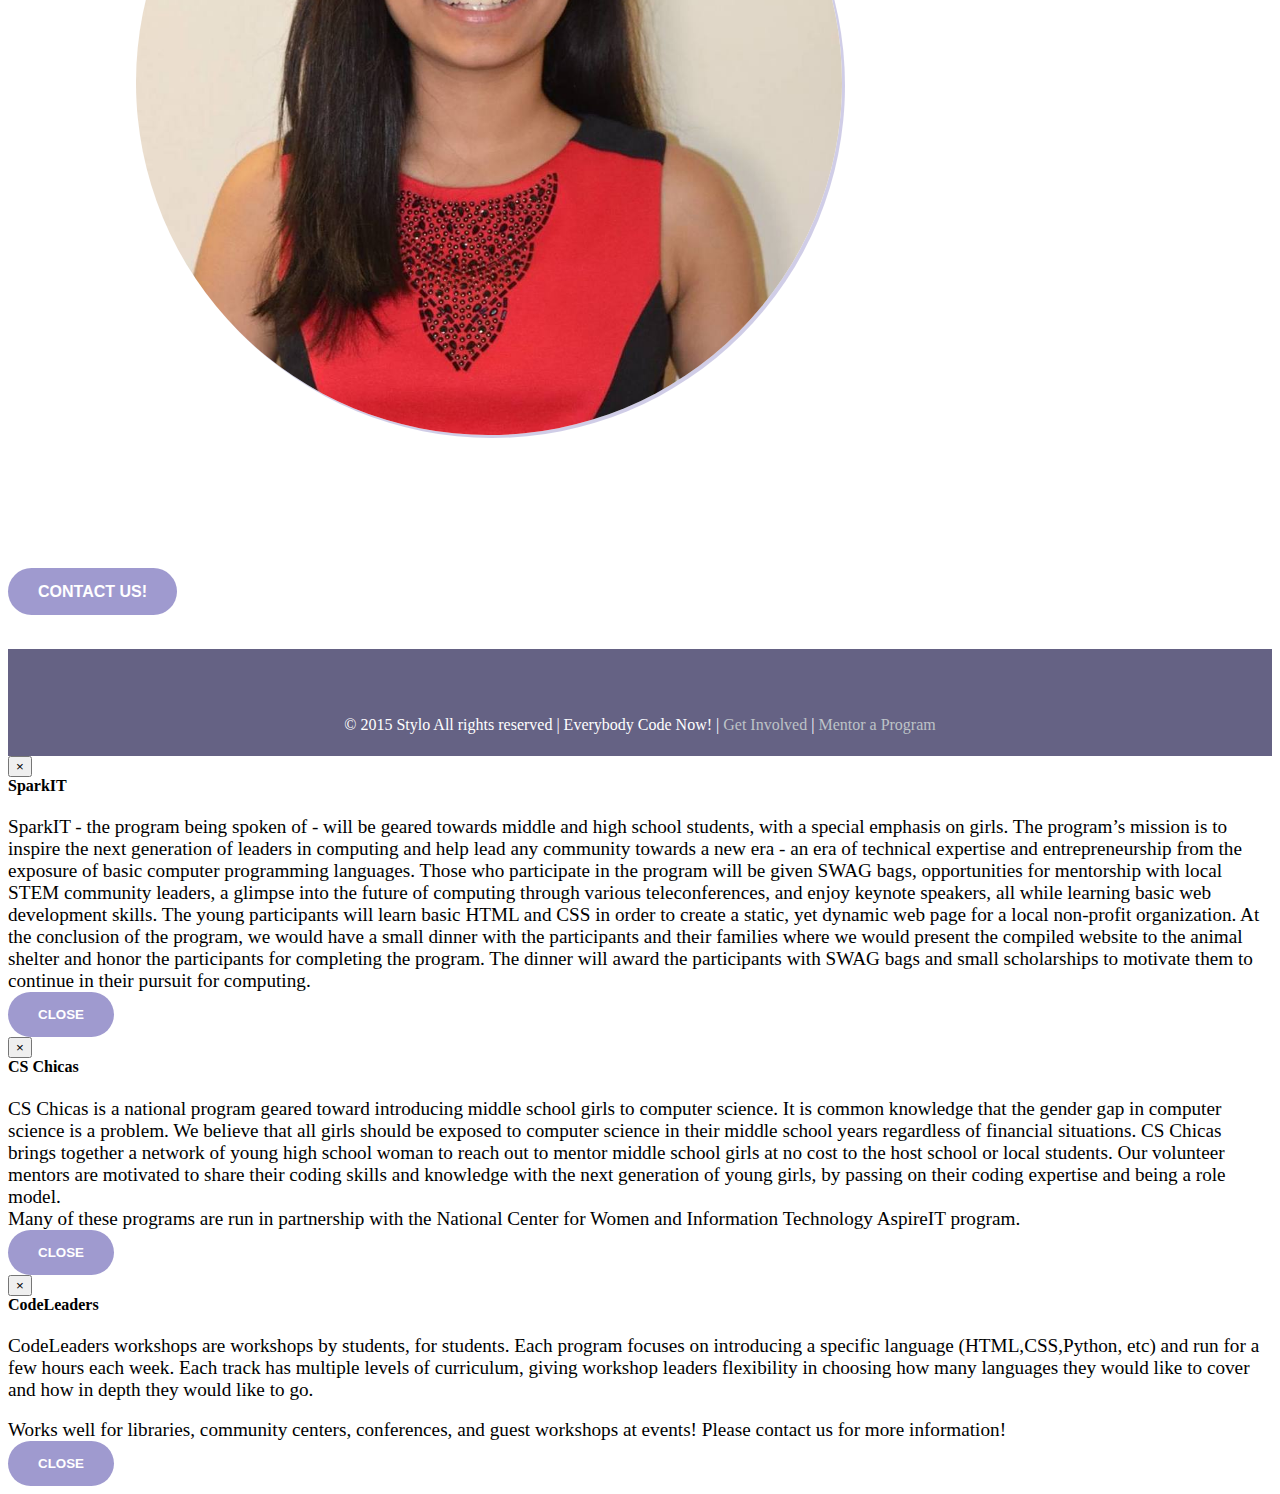
==== commit 9ae829fd: "updates" ====
--- a/index.html
+++ b/index.html
@@ -153,7 +153,10 @@
 					<div class="col-md-4 work-gd1">
 					     <img src="images/w2.jpg" alt="" class="img-responsive" data-toggle="modal" data-target="#cs-chicas" >
 	                </div>
-			<!--		<div class="col-md-4 work-gd1">
+					<div class="col-md-4 work-gd1">
+					     <img src="images/w3.jpg" alt="" class="img-responsive" data-toggle="modal" data-target="#codeleaders">
+	                </div>
+			<!--     <div class="col-md-4 work-gd1">
 					     <img src="images/w3.jpg" alt="" class="img-responsive" data-toggle="modal" data-target="#css-chicas">
 	                </div>-->
 				<div class="clearfix"> </div>
@@ -202,11 +205,11 @@
 	  				<h3><a href="">Swetha Prabakaran</a></h3>
 	  				<h4>Founder and CEO</h4>
 	  				<p>
-	  					Before her freshman year of high school, Swetha had no idea what Computer Science entailed and never imagined that one day she’d be teaching kids to code. However, she took a Java class as a ninth grader and hasn’t looked back since.
+	  					Before her freshman year of high school, Swetha had no idea what Computer Science entailed and never imagined that one day she’d be teaching kids to code. However, she took a Java class in 9th grade and hasn’t looked back since.
 	  					<br>
-	  					Currently, a senior at Thomas Jefferson High School for Science and Technology(TJHSST), Swetha takes application development courses and hopes to work in her school’s Mobile and Web Application Development Laboratory during her senior year and major in CS in college. She loves using technology to benefit the community, but loves inspiring students to do the same even more!
+	  					Currently a senior at Thomas Jefferson High School for Science and Technology (TJHSST), Swetha takes application development courses and works in her school’s Mobile and Web Application Development Laboratory. She hopes to major in Computer Science in college. She loves using technology to benefit the community, and loves inspiring students to do the same even more!
 	  					<br>
-	  					Swetha is an active member of her school's Model UN Team and chapter of FBLA, and is also a member of the swim team. She has been learning Bharathanatyam, a form of classical South Indian dance, for more than half of her life. In her free time, Swetha loves listening to music, reading, baking, and making really bad puns.</p>
+	  					Swetha is an active member of her school's Model UN Team and chapter of FBLA, and is also a member of the swim and dive team. She has been learning Bharathanatyam, a form of classical South Indian dance, for more than half of her life. In her free time, Swetha loves listening to music, reading, baking, and making really bad puns.</p>
 	  			</div>
 	  		    <div class="clearfix"> </div>
 	  		</div>
@@ -396,12 +399,12 @@
 		    <div class="modal-content">
 		      <div class="modal-header">
 		        <button type="button" class="close" data-dismiss="modal" aria-label="Close"><span aria-hidden="true">&times;</span></button>
-			      <h4 class="modal-title" id="myModalLabel"> CodeLeaders</h4> <!--CS Chicas</h4>-->
+			      <h4 class="modal-title" id="myModalLabel"> CS Chicas</h4>
 		      </div>
 		      <div class="modal-body">
-		        <p><big>CodeLeaders workshops are workshops by students, for students. Each program focuses on introducing a specific language (HTML,CSS,Python, etc) and run for a few hours each week. Each track has multiple levels of curriculum, giving workshop leaders flexibility in choosing how many languages they would like to cover and how in depth they would like to go. </big></p><!--CS Chicas, is a national program geared toward introducing middle school girls to computer science. It is common knowledge that the gender gap between women and men in computer science is a problem. CS Chicas believes that all girls should be exposed to computer science in their middle school years regardless of financial situations. CS Chicas brings together a network of young high school woman to reach out to mentor middle school girls at no cost to the host school or local students. Our volunteer mentors are motivated to share their coding skills and knowledge with the next generation of young girls, by passing on their coding expertise and being a role model.</big></p>-->
-
-			      <p><big><italics> Works well for libraries, community centers, conferences, and guest workshops at events!</italics></big></p><!--The CS Chicas curriculum consists of a series of once a week one hour lessons that can span for multiple weeks depending on the school and volunteer teacher. Students in the program learn Java, an advanced programming language upon which the AP Computer Science test is based on and upon which mobile phone applications are developed. They also receive lessons on entrepreneurship and complete final projects at a local hackathon!</big></p>-->
+		        <p><big>CS Chicas is a national program geared toward introducing middle school girls to computer science. It is common knowledge that the gender gap in computer science is a problem. We believe that all girls should be exposed to computer science in their middle school years regardless of financial situations. CS Chicas brings together a network of young high school woman to reach out to mentor middle school girls at no cost to the host school or local students. Our volunteer mentors are motivated to share their coding skills and knowledge with the next generation of young girls, by passing on their coding expertise and being a role model.</big></p>
+
+			      <p><big><italics>Many of these programs are run in partnership with the National Center for Women and Information Technology AspireIT program.</italics></big></p>
 		      </div>
 		      <div class="modal-footer">
 		        <button type="button" class="btn btn-primary btn-xl" data-dismiss="modal">Close</button>
@@ -409,9 +412,28 @@
 		    </div>
 		  </div>
 		</div>
-
 		<!-- Modal -->
-		<div class="modal fade" id="css-chicas" tabindex="-1" role="dialog" data-backdrop="false" aria-labelledby="myModalLabel">
+		<div class="modal fade" id="codeleaders" tabindex="-1" role="dialog" data-backdrop="false" aria-labelledby="myModalLabel">
+		  <div class="modal-dialog modal-lg" role="document">
+		    <div class="modal-content">
+		      <div class="modal-header">
+		        <button type="button" class="close" data-dismiss="modal" aria-label="Close"><span aria-hidden="true">&times;</span></button>
+		        <h4 class="modal-title" id="myModalLabel">CodeLeaders</h4>
+		      </div>
+		      <div class="modal-body">
+		        <p><big>CodeLeaders workshops are workshops by students, for students. Each program focuses on introducing a specific language (HTML,CSS,Python, etc) and run for a few hours each week. Each track has multiple levels of curriculum, giving workshop leaders flexibility in choosing how many languages they would like to cover and how in depth they would like to go. </big></p>
+		      	<br>
+			<p><big><italics>Works well for libraries, community centers, conferences, and guest workshops at events! Please contact us for more information!</italics></big></p>
+		      </div>
+		      <div class="modal-footer">
+		        <button type="button" class="btn btn-primary btn-xl" data-dismiss="modal">Close</button>
+		      </div>
+		    </div>
+		  </div>
+		</div>
+	
+		<!-- Modal -->
+		<!--<div class="modal fade" id="css-chicas" tabindex="-1" role="dialog" data-backdrop="false" aria-labelledby="myModalLabel">
 		  <div class="modal-dialog modal-lg" role="document">
 		    <div class="modal-content">
 		      <div class="modal-header">
@@ -426,7 +448,7 @@
 		      </div>
 		    </div>
 		  </div>
-		</div>
+		</div>-->
 <!-- modal end here -->
 
 </body>
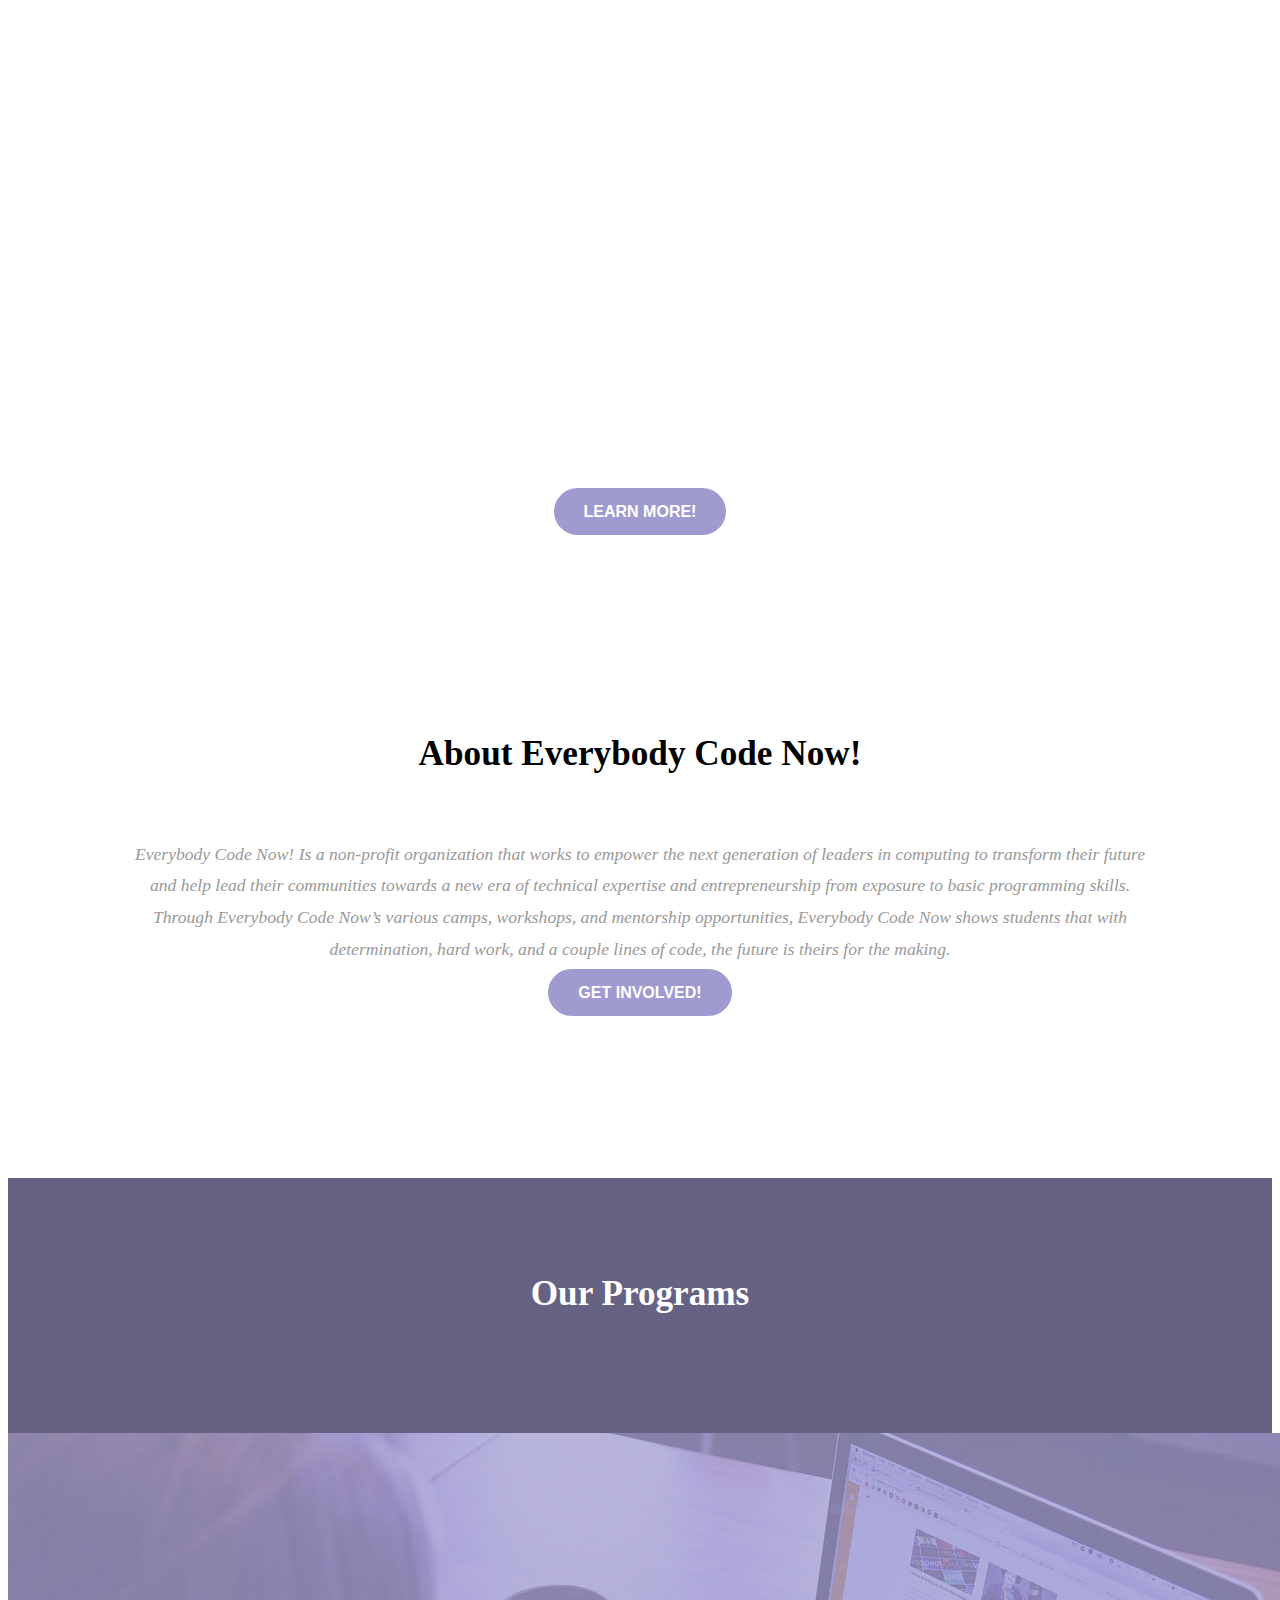
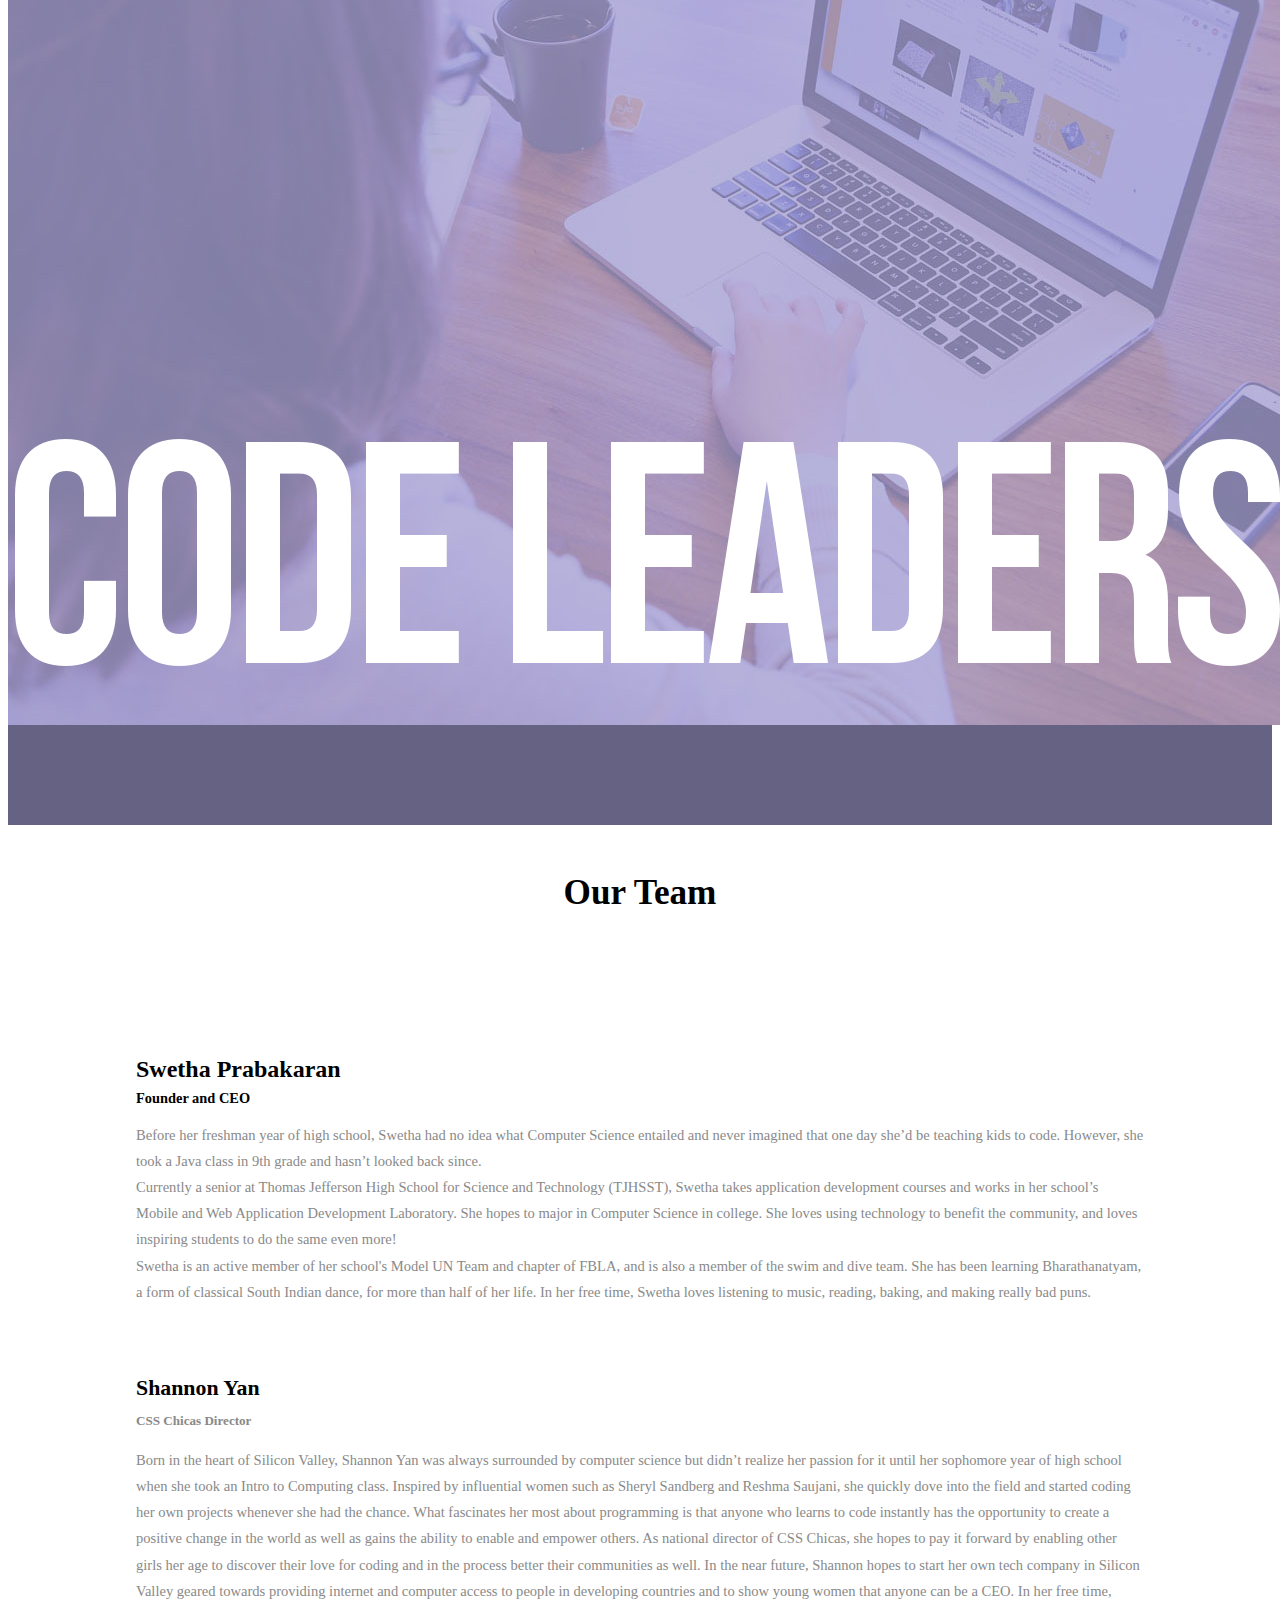
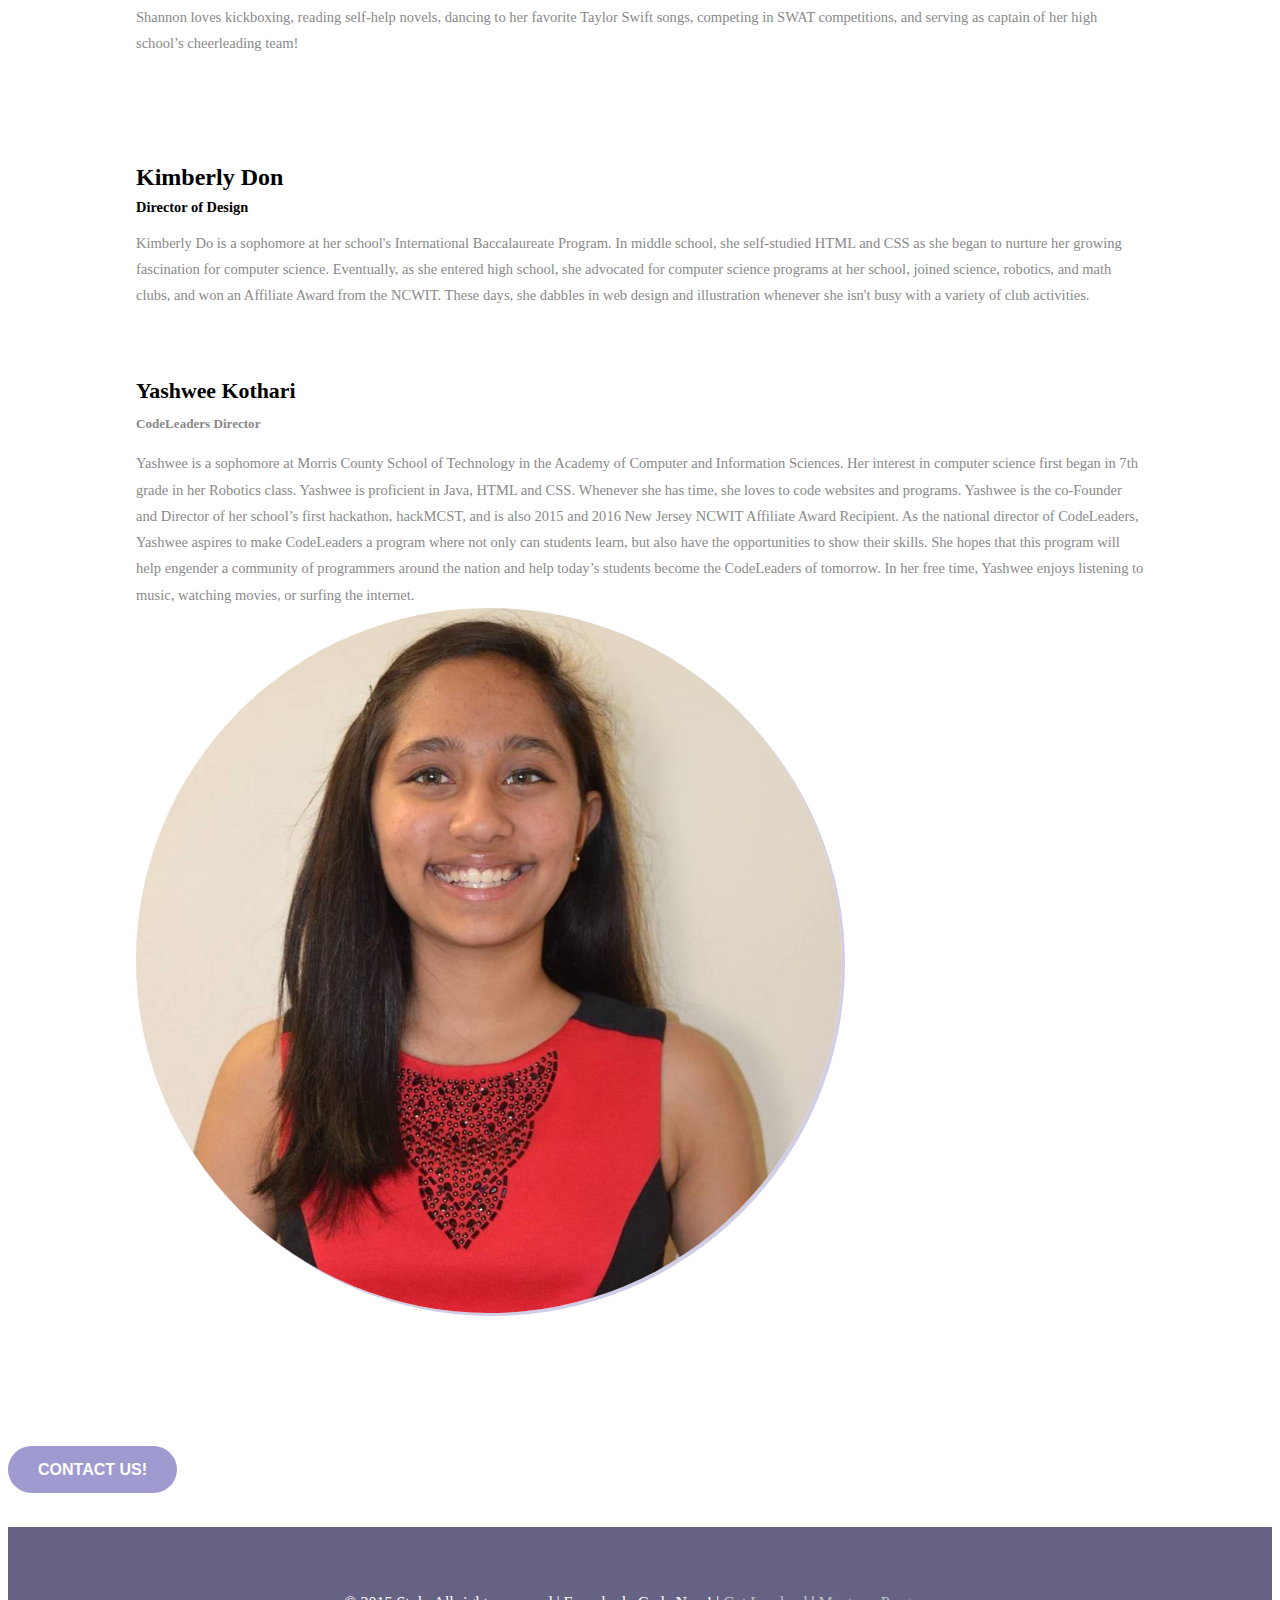
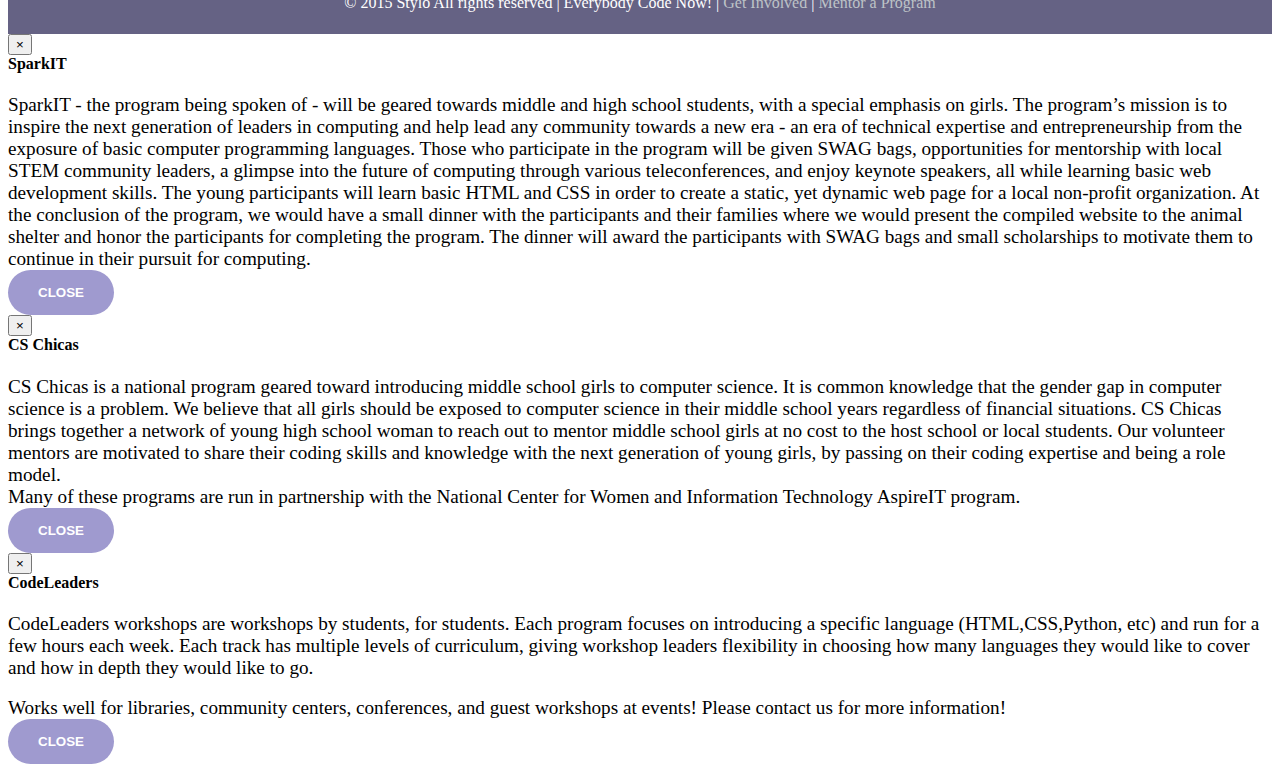
==== commit 5f86a797: "updated images" ====
--- a/index.html
+++ b/index.html
@@ -154,7 +154,7 @@
 					     <img src="images/w2.jpg" alt="" class="img-responsive" data-toggle="modal" data-target="#cs-chicas" >
 	                </div>
 					<div class="col-md-4 work-gd1">
-					     <img src="images/w3.jpg" alt="" class="img-responsive" data-toggle="modal" data-target="#codeleaders">
+					     <img src="images/CodeLeadersWeb.png" alt="" class="img-responsive" data-toggle="modal" data-target="#codeleaders">
 	                </div>
 			<!--     <div class="col-md-4 work-gd1">
 					     <img src="images/w3.jpg" alt="" class="img-responsive" data-toggle="modal" data-target="#css-chicas">
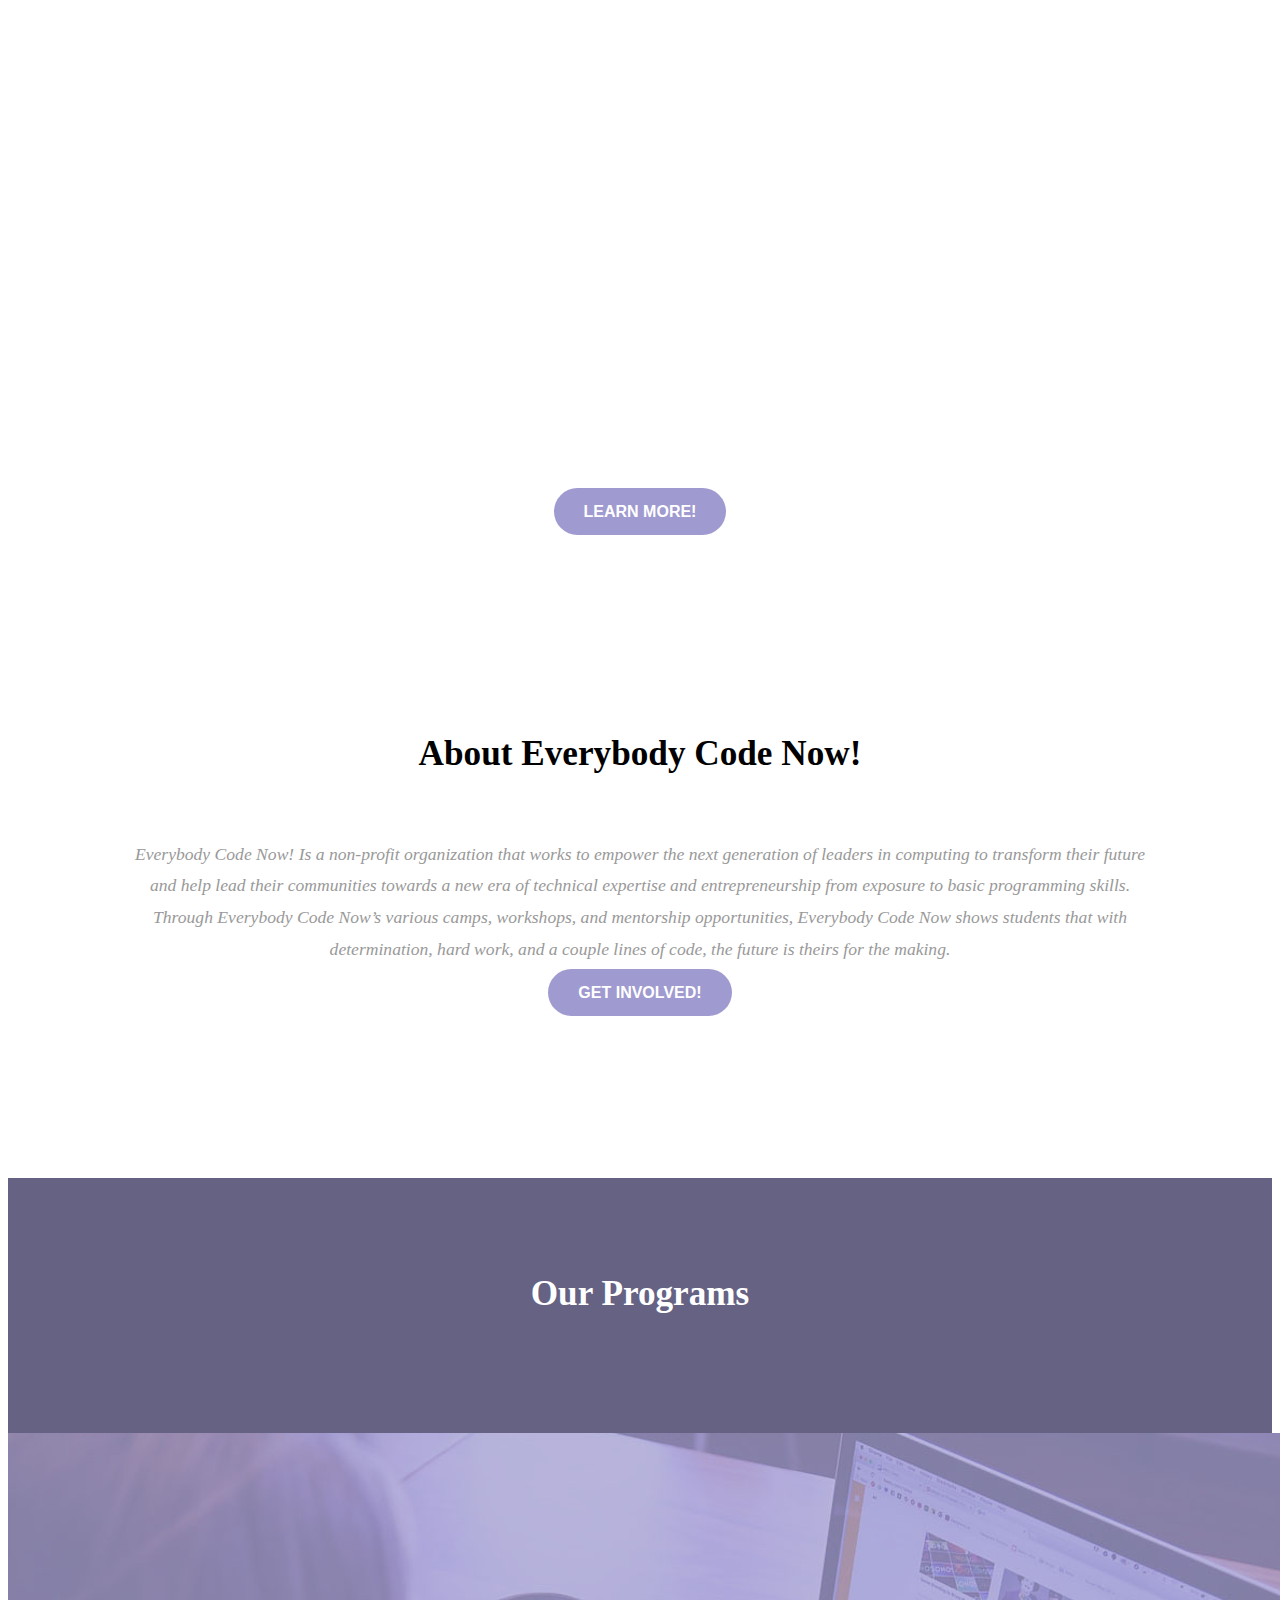
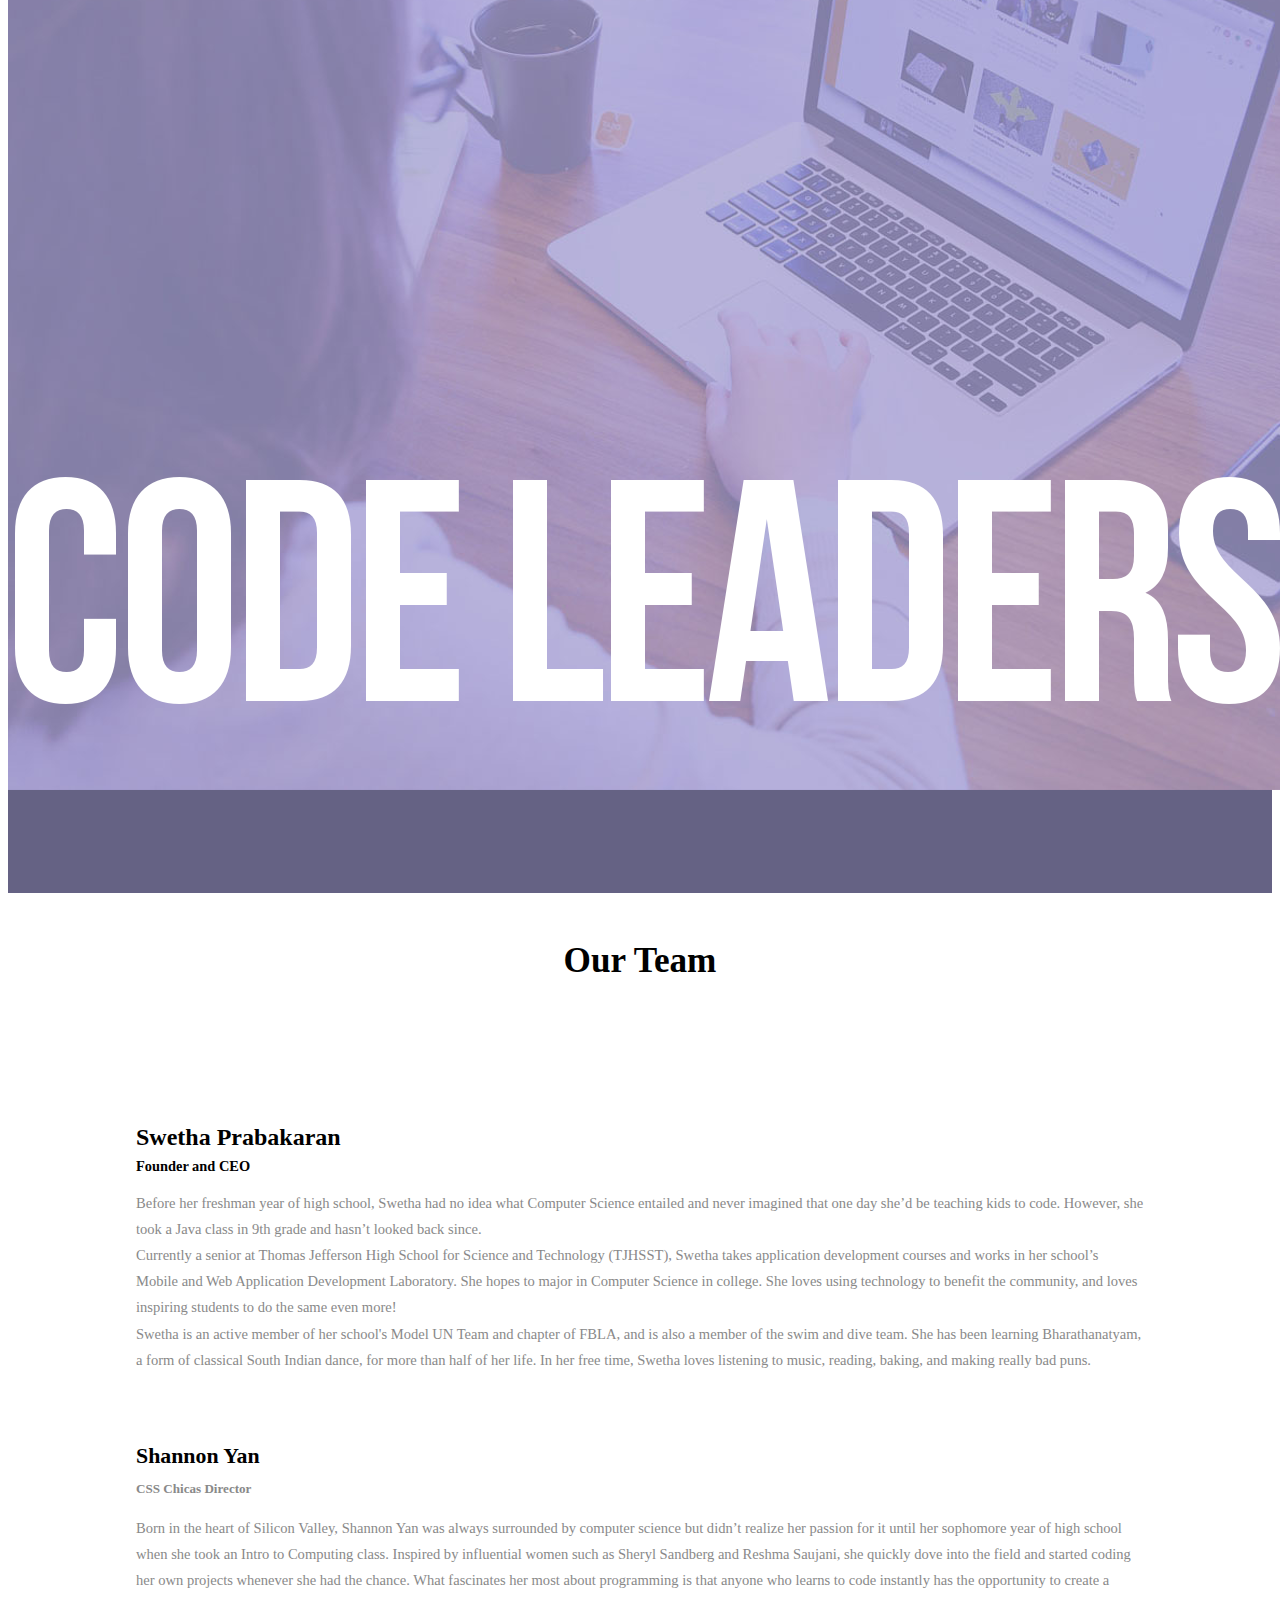
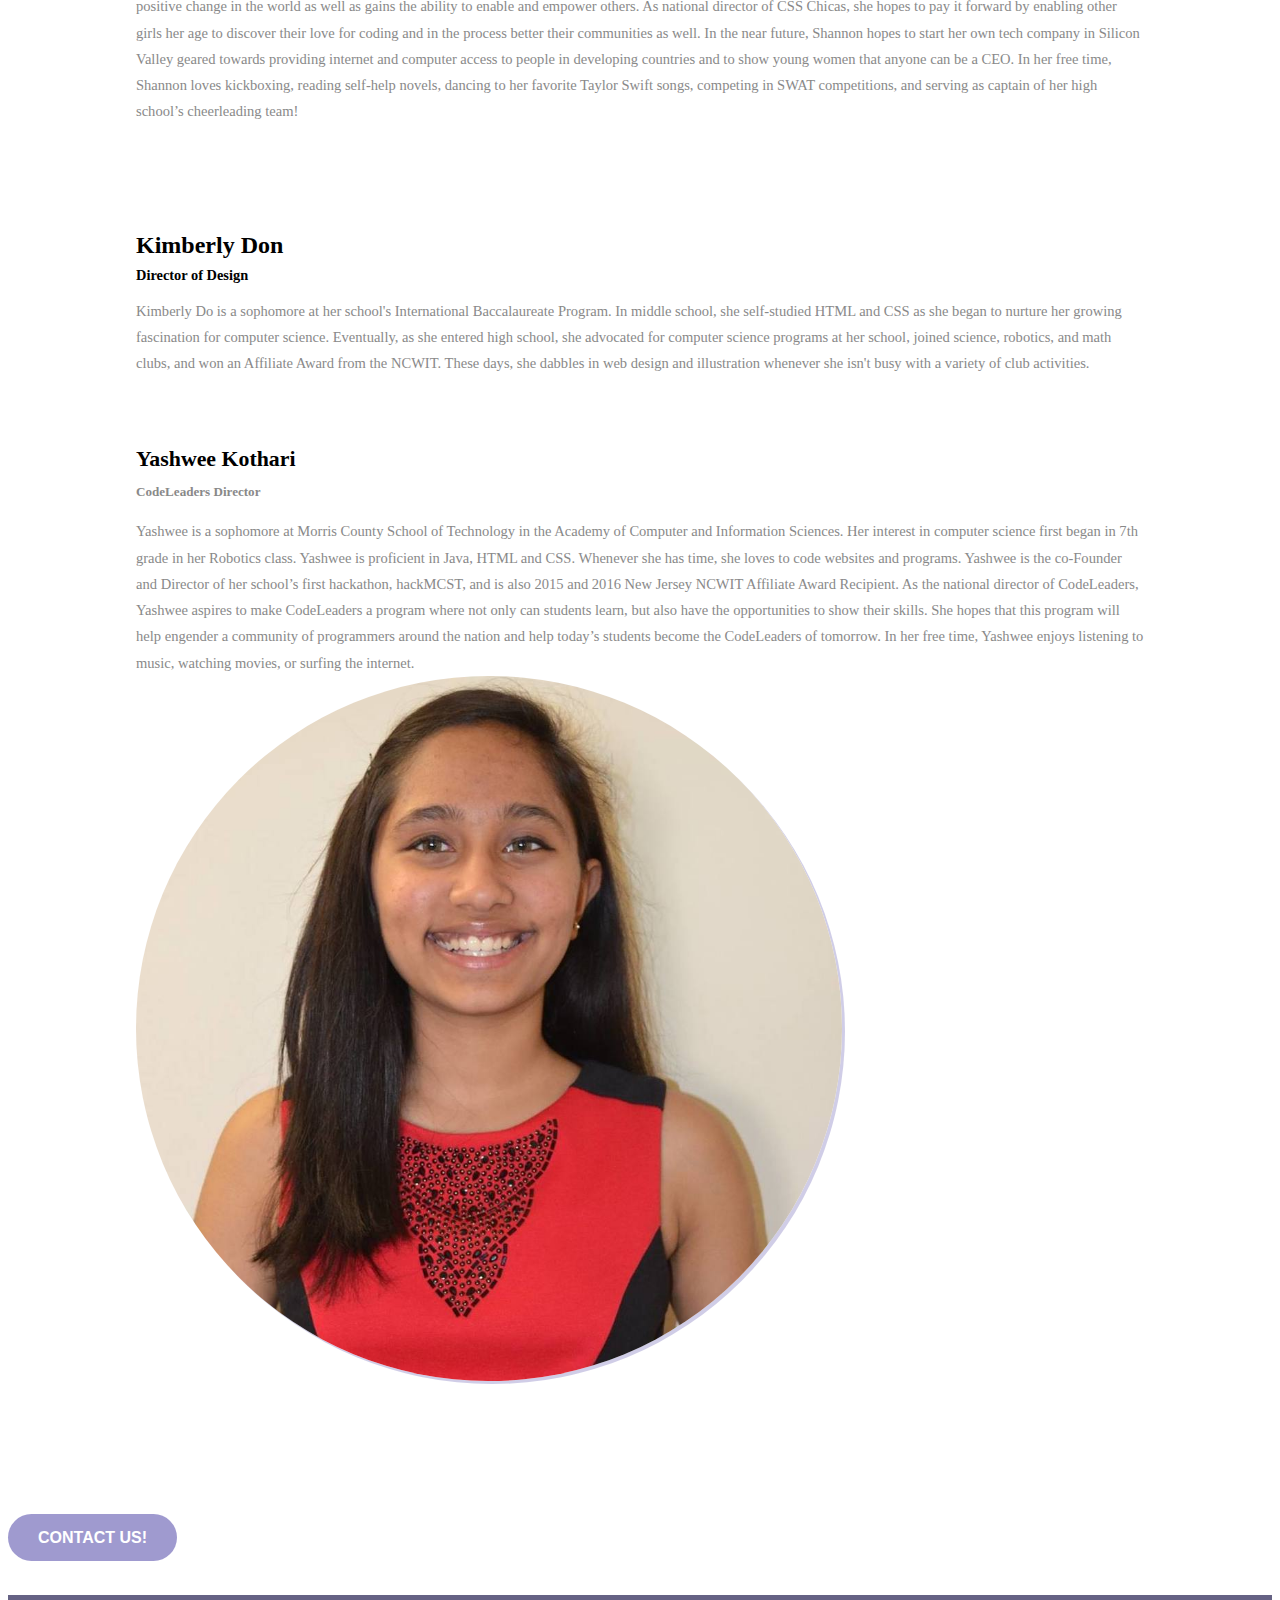
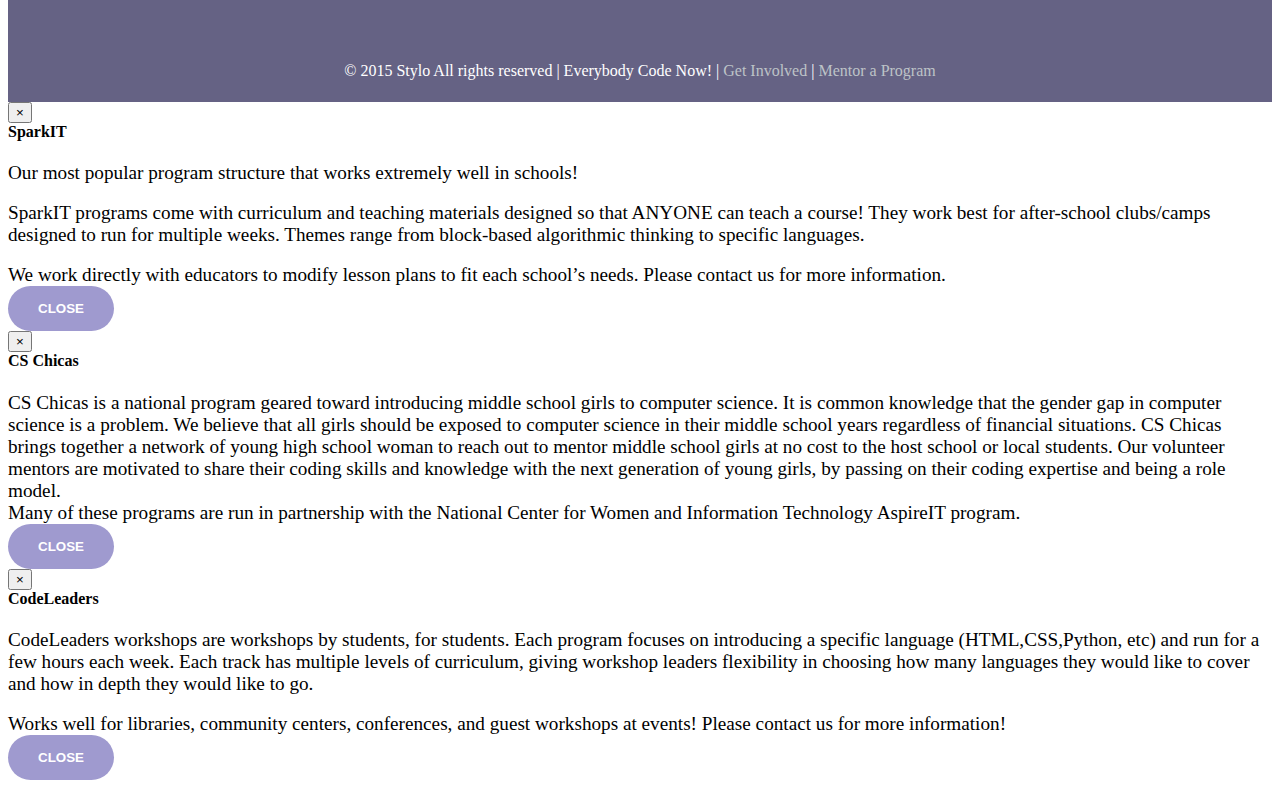
==== commit 398e9af1: "sparkit updates" ====
--- a/index.html
+++ b/index.html
@@ -381,9 +381,12 @@
 		        <h4 class="modal-title" id="myModalLabel">SparkIT</h4>
 		      </div>
 		      <div class="modal-body">
-		        <p><big>
-		        	SparkIT - the program being spoken of - will be geared towards middle and high school students, with a special emphasis on girls. The program’s mission is to inspire the next generation of leaders in computing and help lead any community towards a new era - an era of technical expertise and entrepreneurship from the exposure of basic computer programming languages. Those who participate in the program will be given SWAG bags, opportunities for mentorship with local STEM community leaders, a glimpse into the future of computing through various teleconferences, and enjoy keynote speakers, all while learning basic web development skills. The young participants will learn basic HTML and CSS in order to create a static, yet dynamic web page for a local non-profit organization. At the conclusion of the program, we would have a small dinner with the participants and their families where we would present the compiled website to the animal shelter and honor the participants for completing the program. The dinner will award the participants with SWAG bags and small scholarships to motivate them to continue in their pursuit for computing.
-		        </big></p>
+		        <p><big> <italics>Our most popular program structure that works extremely well in schools! </italics></big></p>
+			<br>
+			      <p><big>SparkIT programs come with curriculum and teaching materials designed so that ANYONE can teach a course! 
+			They work best for after-school clubs/camps designed to run for multiple weeks. Themes range from block-based algorithmic thinking to specific languages.</big> </p>
+			      <br>
+			      <p><big><italics>We work directly with educators to modify lesson plans to fit each school’s needs. Please contact us for more information.</italics></big></p>
 		      </div>
 		      <div class="modal-footer">
 		        <button type="button" class="btn btn-primary btn-xl" data-dismiss="modal">Close</button>
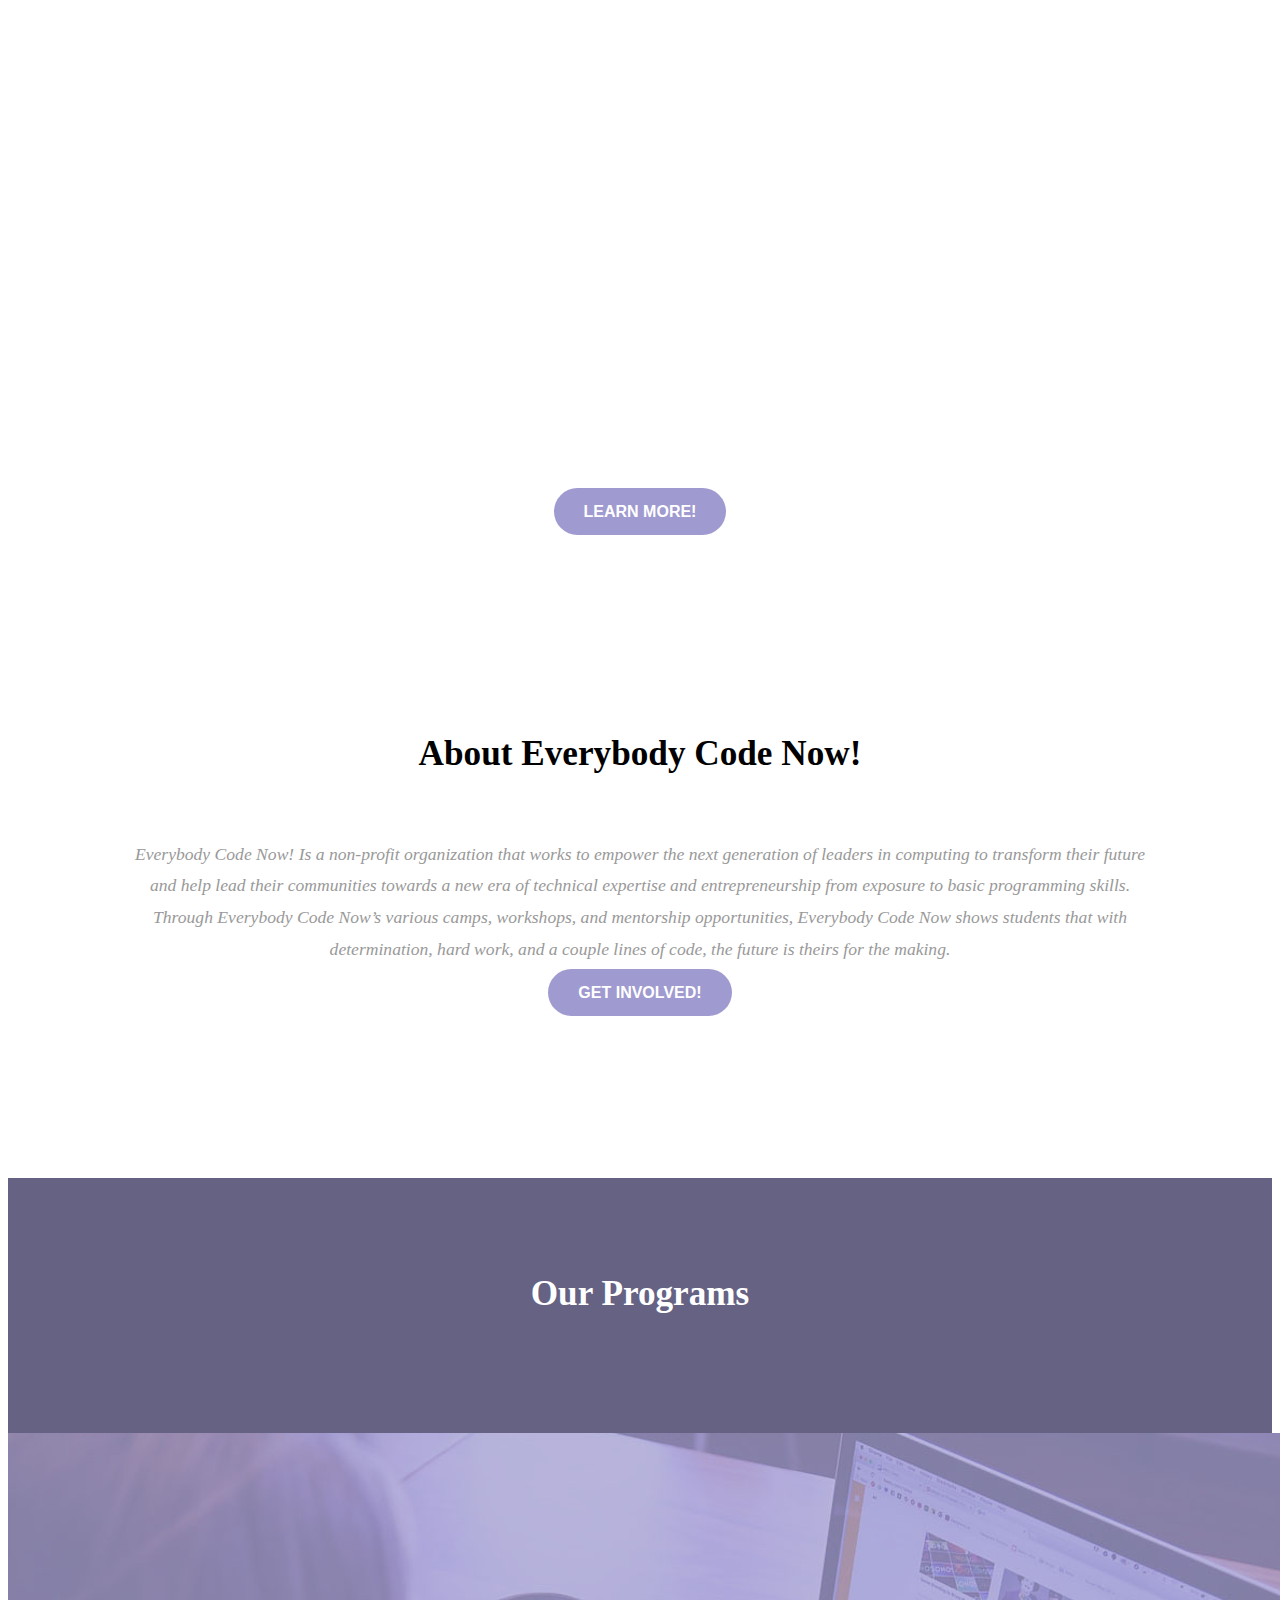
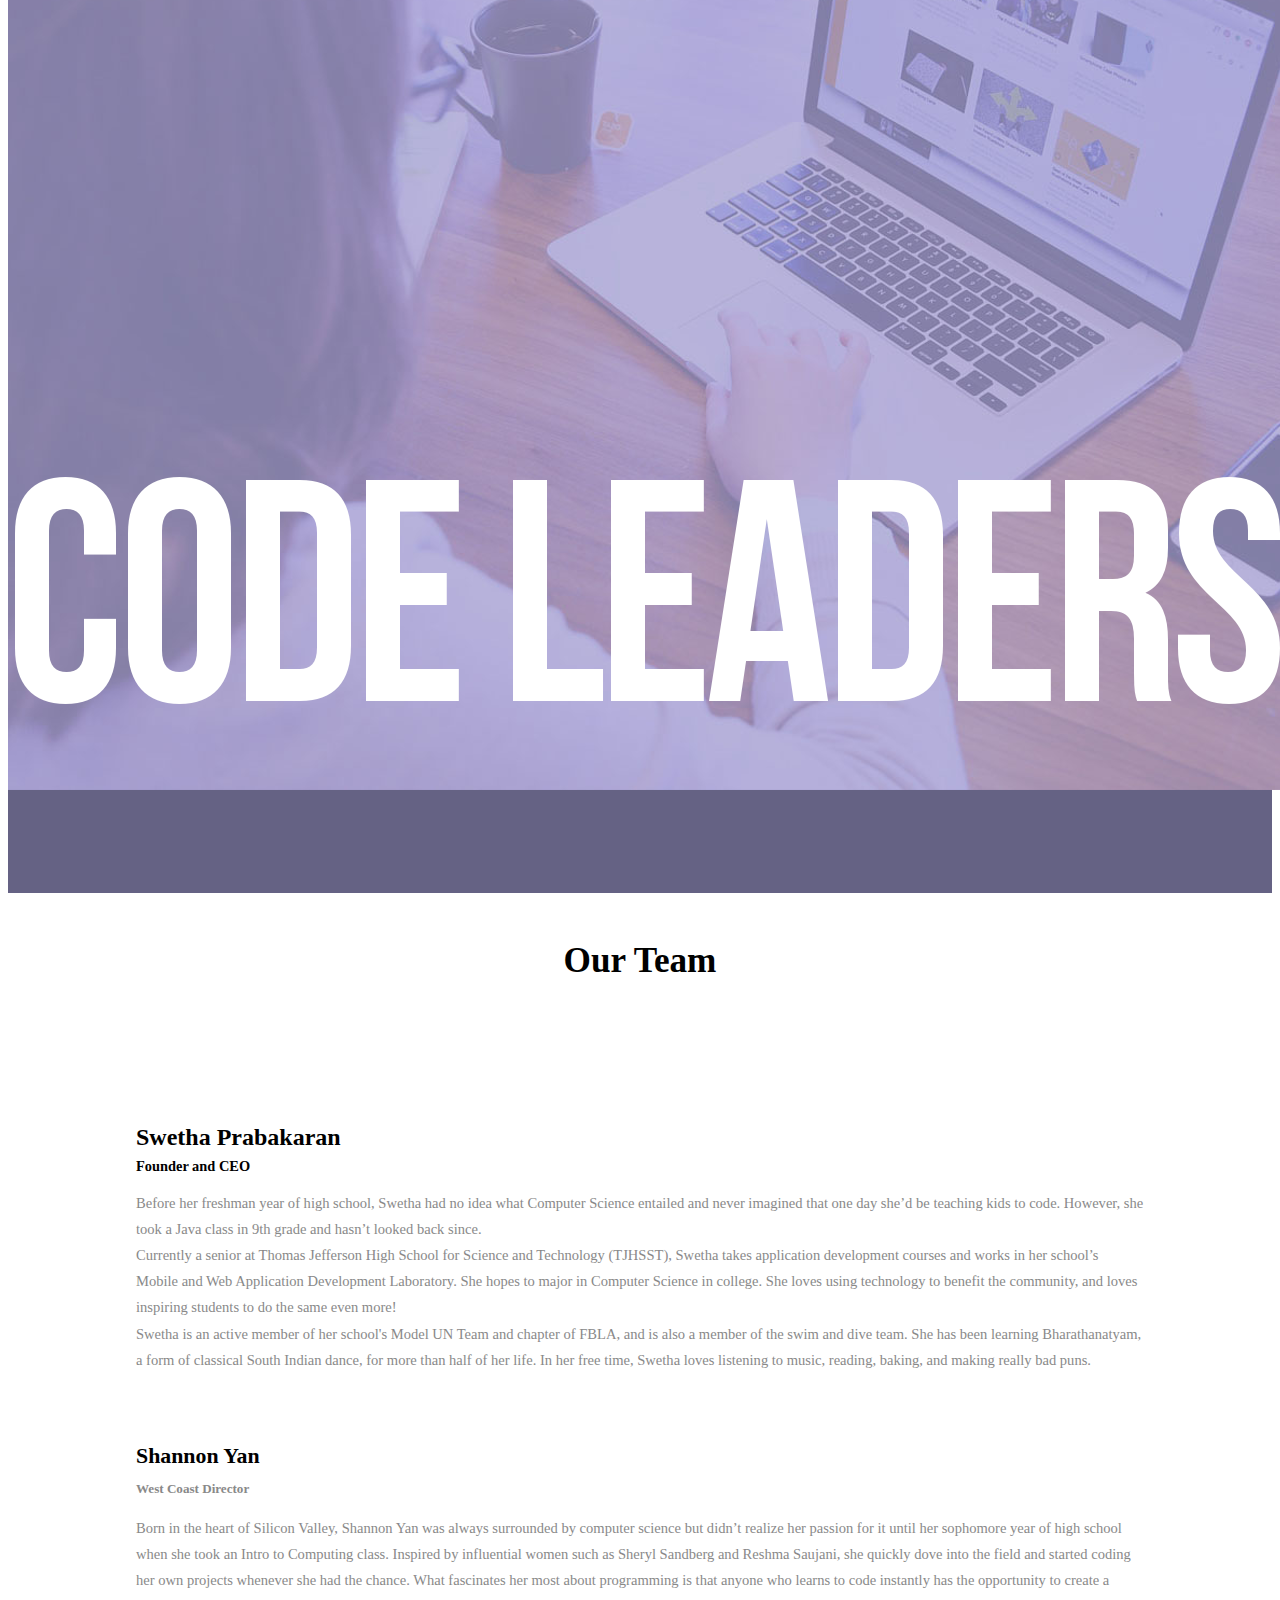
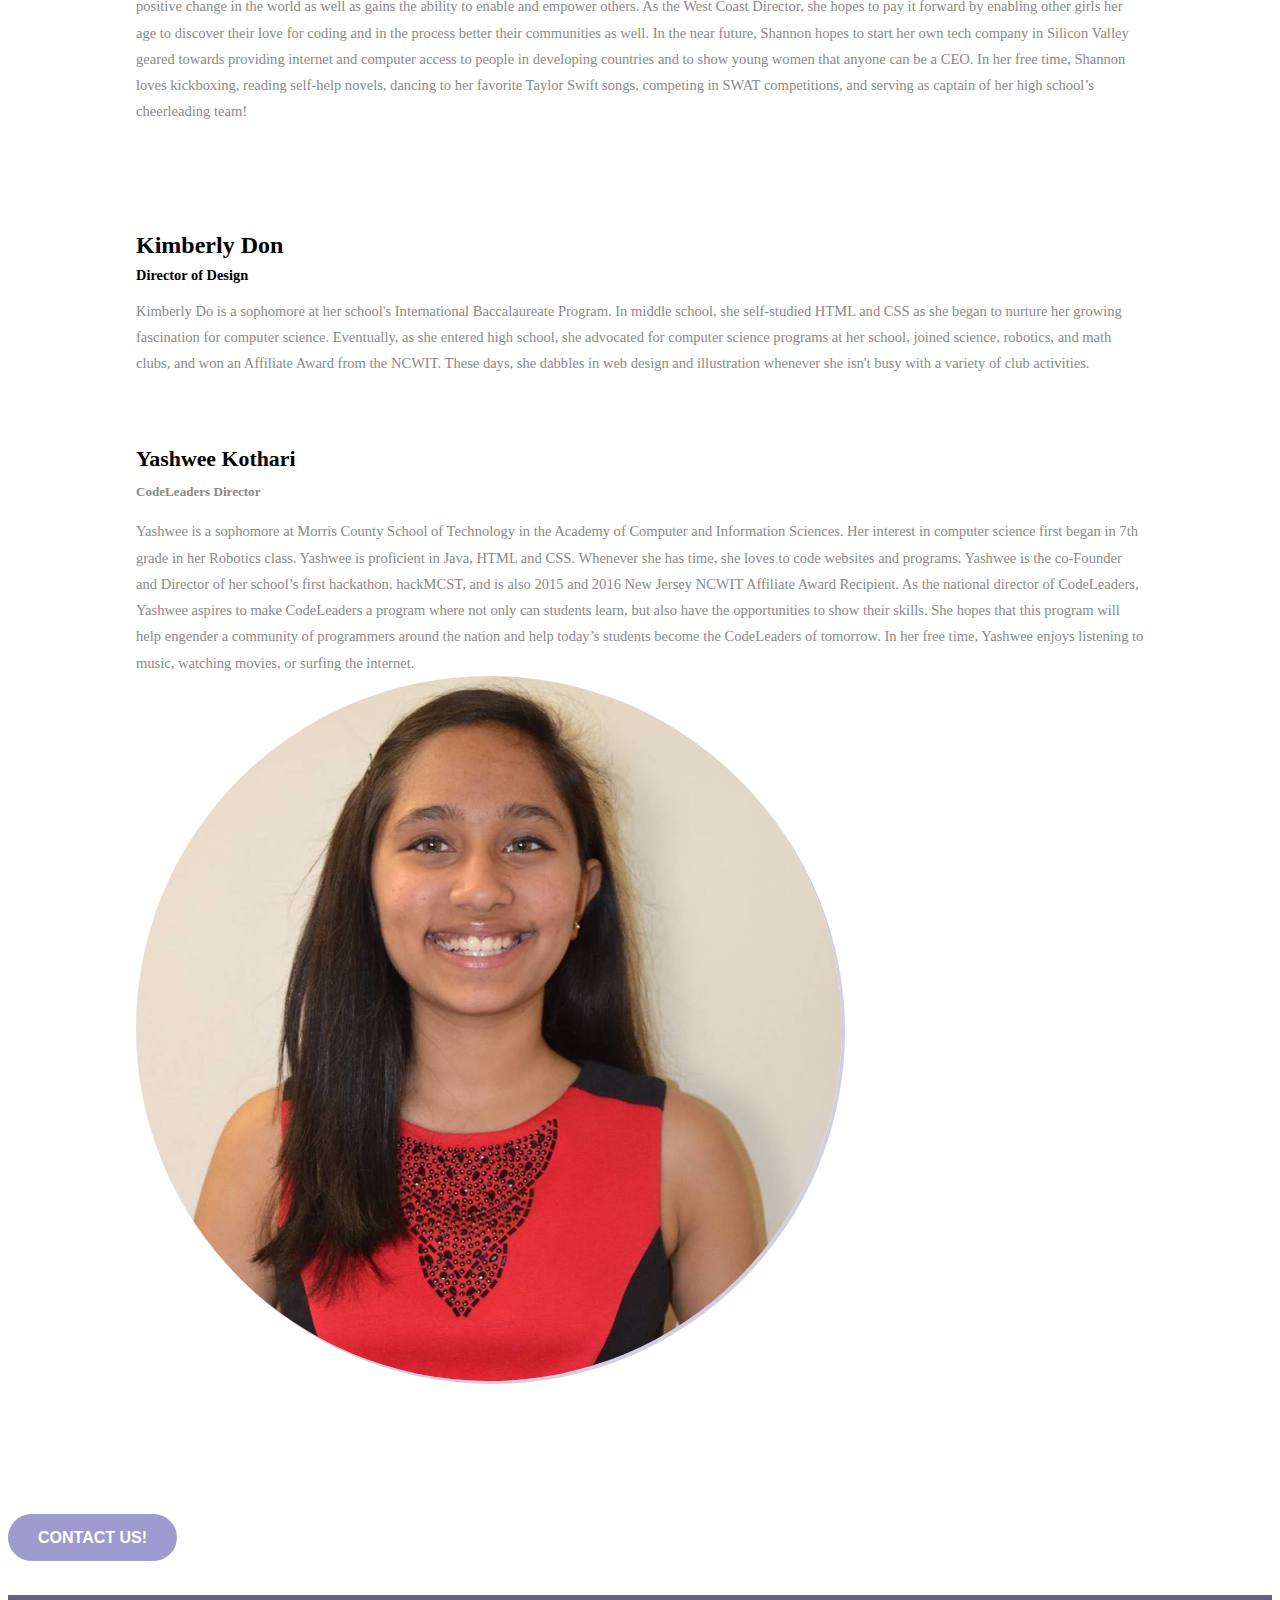
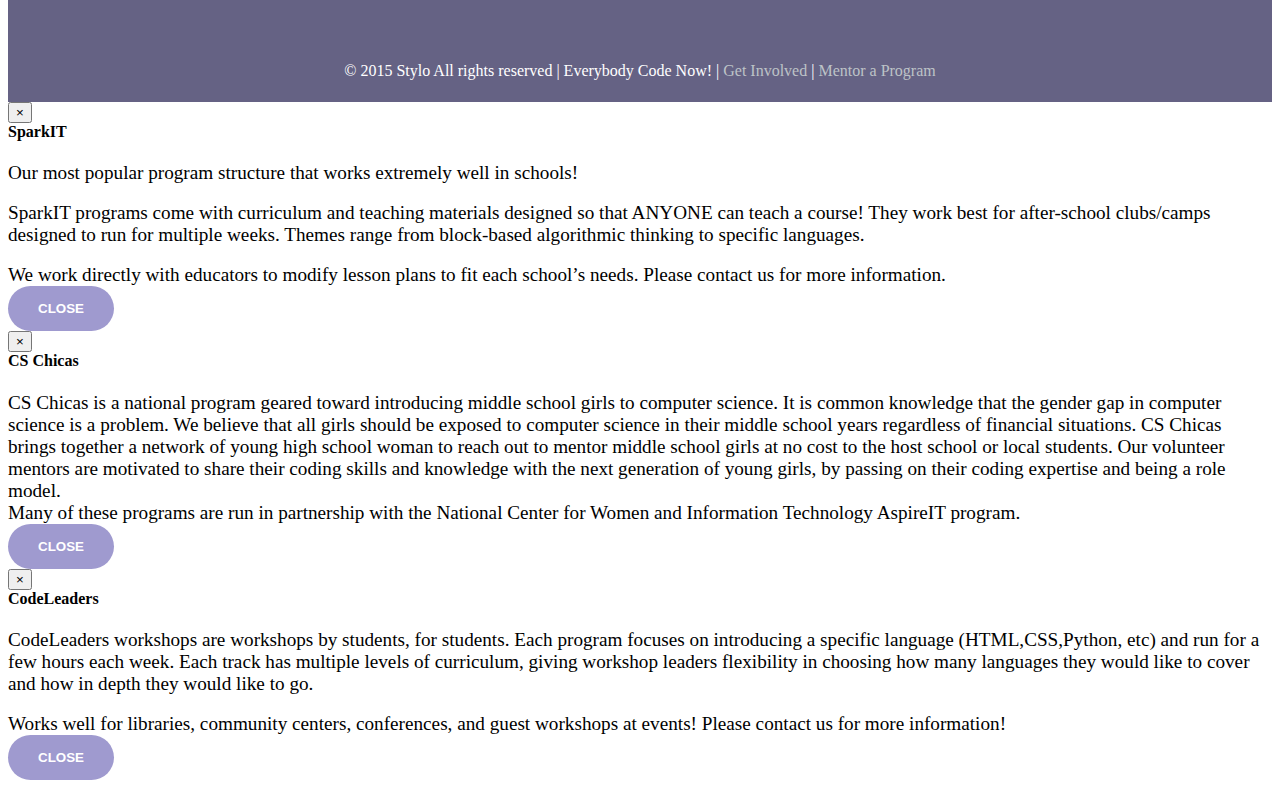
==== commit 04b6d728: "update bios" ====
--- a/index.html
+++ b/index.html
@@ -217,12 +217,13 @@
 	  		<div class="friend">
 	  			<div class="col-md-8 friend-desc1">
 	  				<h3><a href="">Shannon Yan</a></h3>
-	  				<h4>CSS Chicas Director</h4>
+					<h4>West Coast Director </h4>
+	  				<!--<h4>CSS Chicas Director</h4>-->
 						<p>Born in the heart of Silicon Valley, Shannon Yan was always surrounded by computer science but didn’t realize her passion for it until her sophomore year of high school when she took an Intro to Computing class. Inspired by influential women such
 							as Sheryl Sandberg and Reshma Saujani, she quickly dove into the field and started coding her own projects whenever she had the chance. What fascinates her most about programming is that anyone who learns to code instantly has the opportunity to
-							create a positive change in the world as well as gains the ability to enable and empower others. As national director of CSS Chicas, she hopes to pay it forward by enabling other girls her age to discover their love for coding and in the process
-							better their communities as well. In the near future, Shannon hopes to start her own tech company in Silicon Valley geared towards providing internet and computer access to people in developing countries and to show young women that anyone can be a
-							CEO. In her free time, Shannon loves kickboxing, reading self-help novels, dancing to her favorite Taylor Swift songs, competing in SWAT competitions, and serving as captain of her high school’s cheerleading team!</p>
+							create a positive change in the world as well as gains the ability to enable and empower others. As the West Coast Director<!--national director of CSS Chicas-->, she hopes to pay it forward by enabling other girls her age to discover their love for coding
+							and in the process better their communities as well. In the near future, Shannon hopes to start her own tech company in Silicon Valley geared towards providing internet and computer access to people in developing countries and to show young women
+							that anyone can be a CEO. In her free time, Shannon loves kickboxing, reading self-help novels, dancing to her favorite Taylor Swift songs, competing in SWAT competitions, and serving as captain of her high school’s cheerleading team!</p>
 	  			</div>
 	  			<div class="col-md-4 friend-img"><img src="./beta/images/headshots/Shannon Yan.jpg" class="img-responsive" alt=""/></div>
 	  		    <div class="clearfix"> </div>
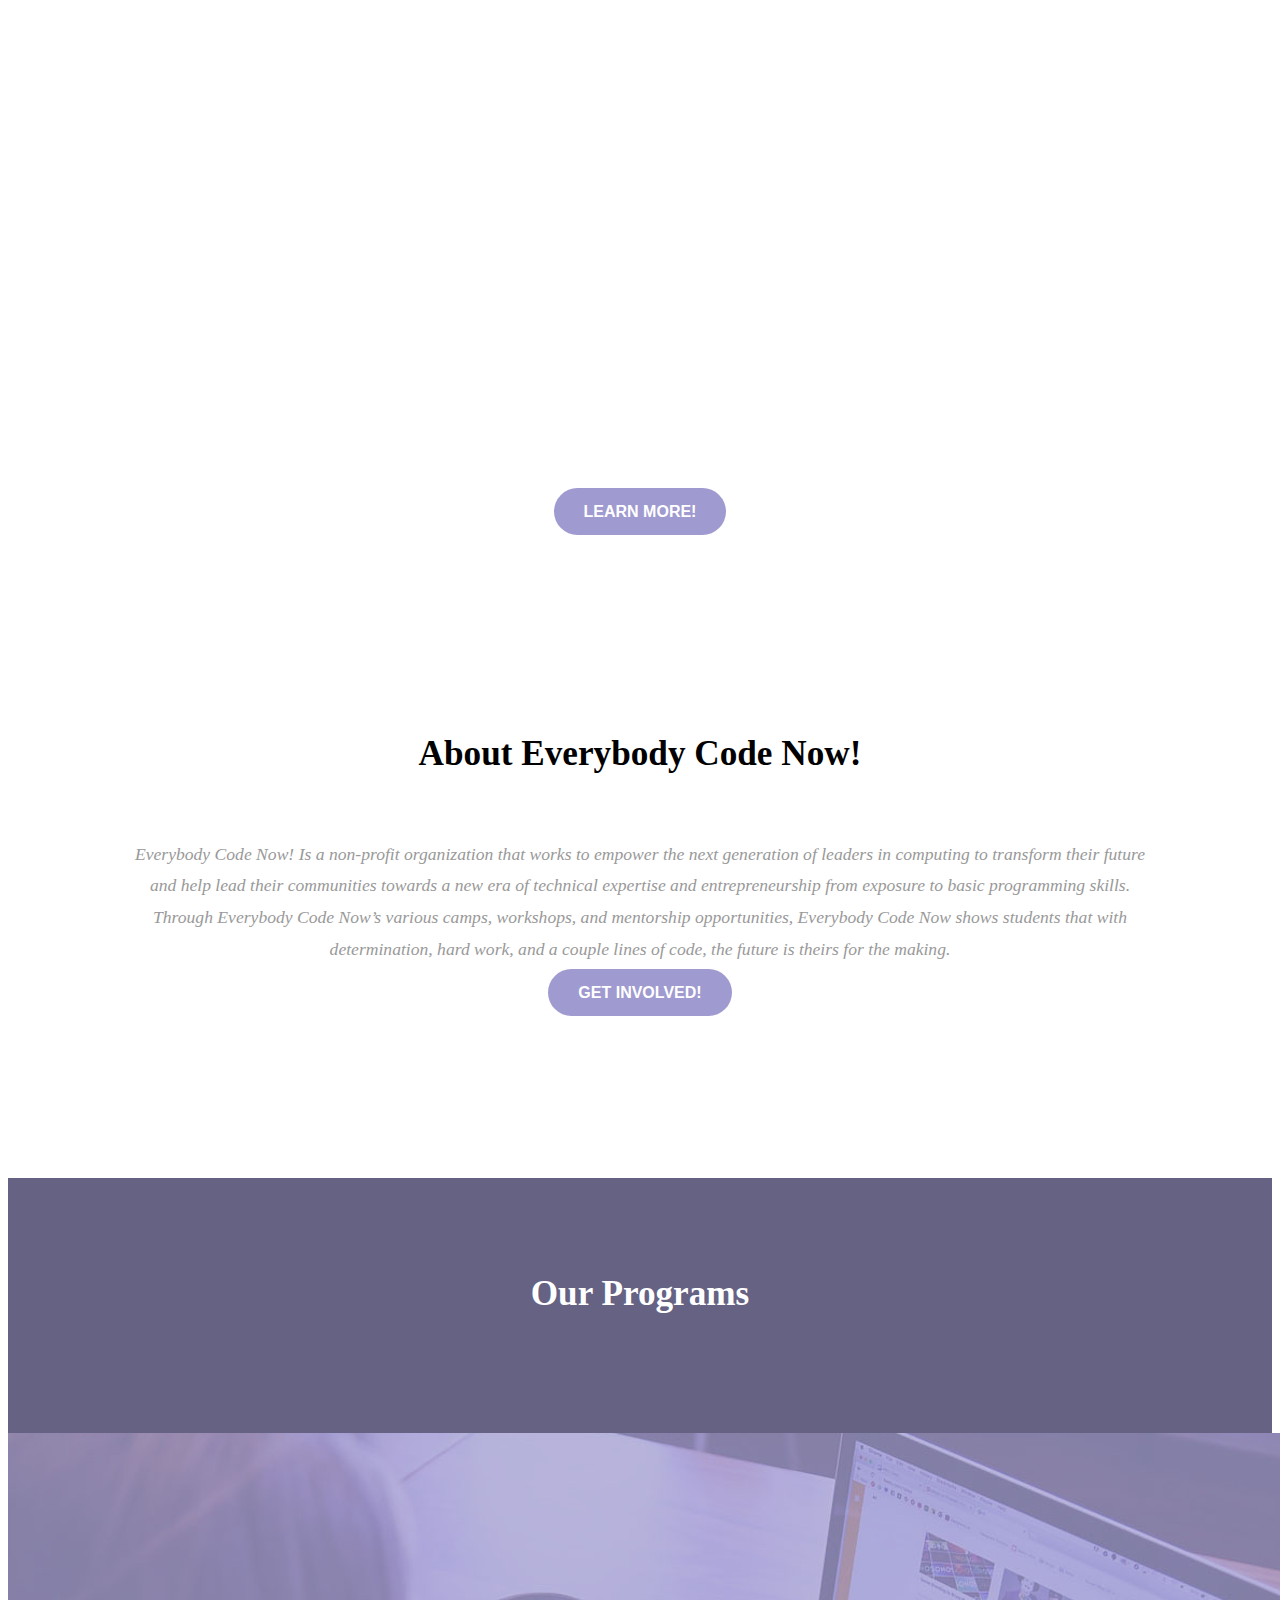
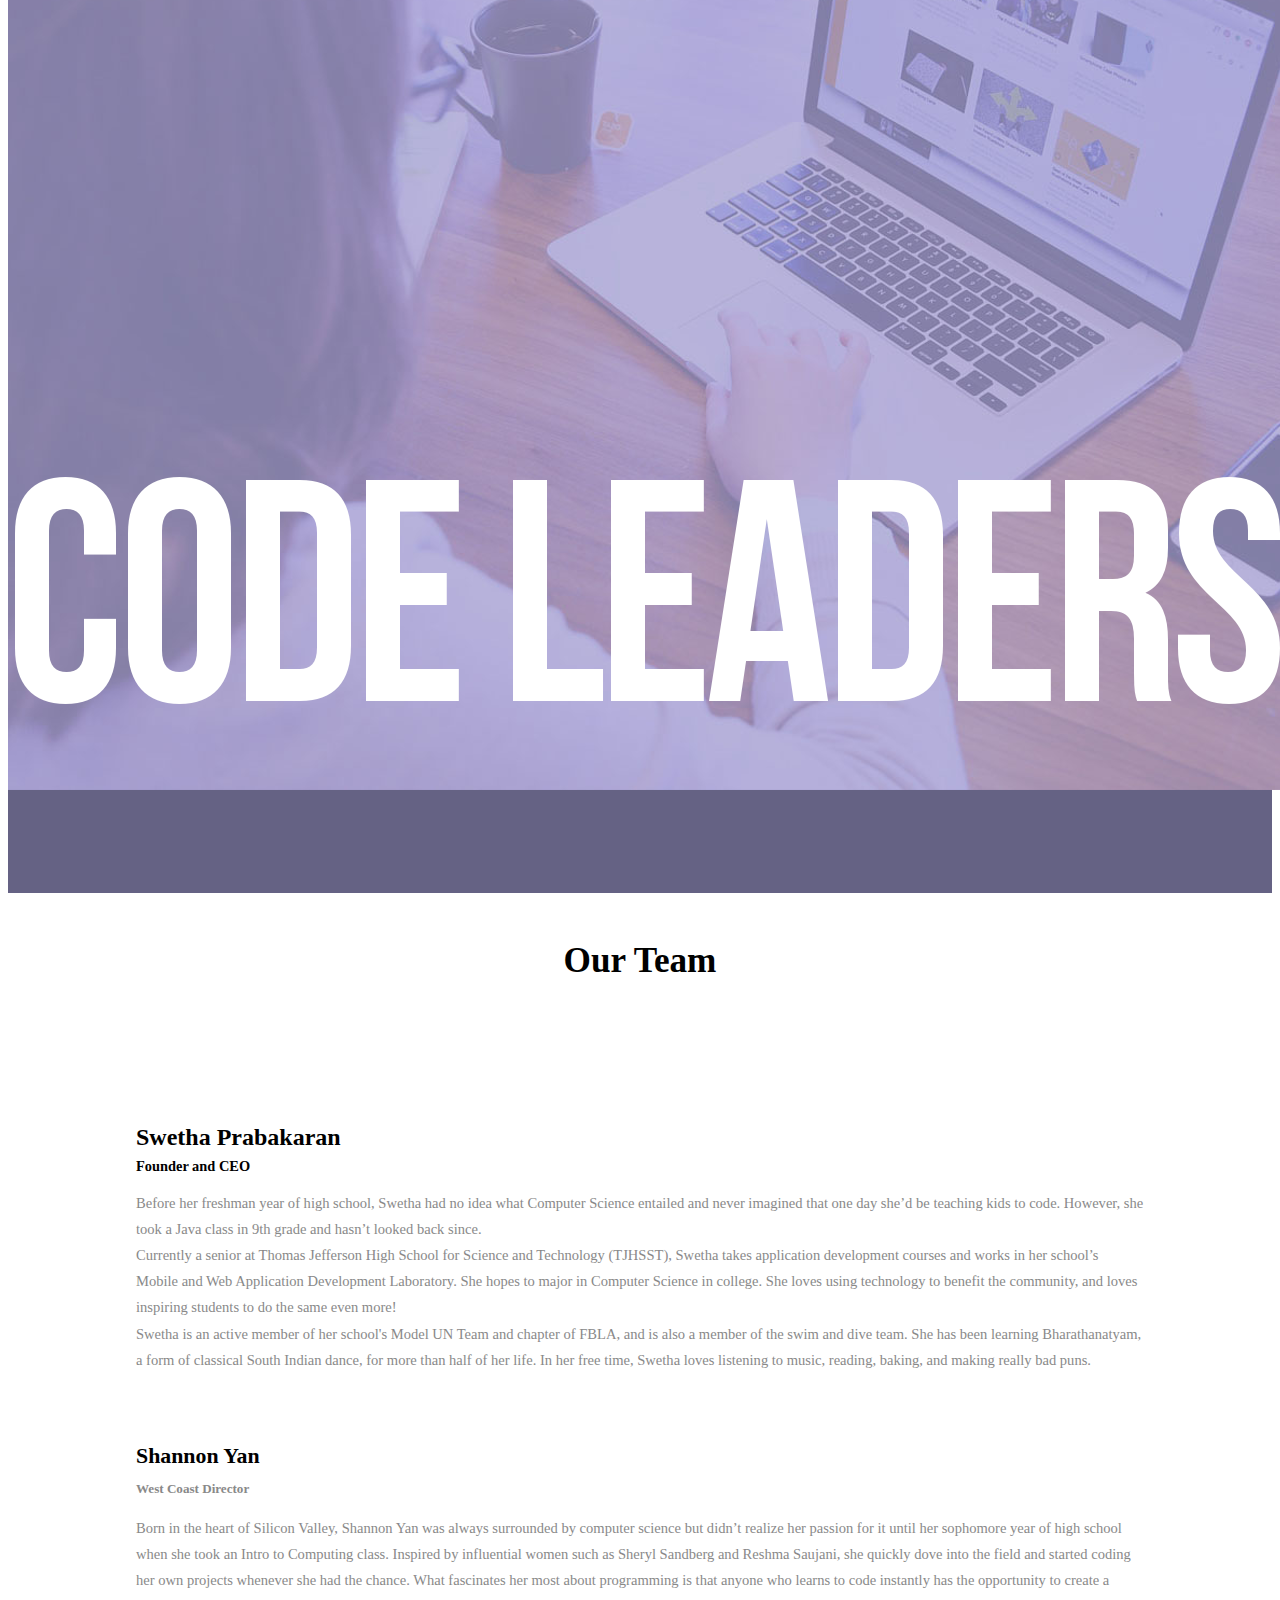
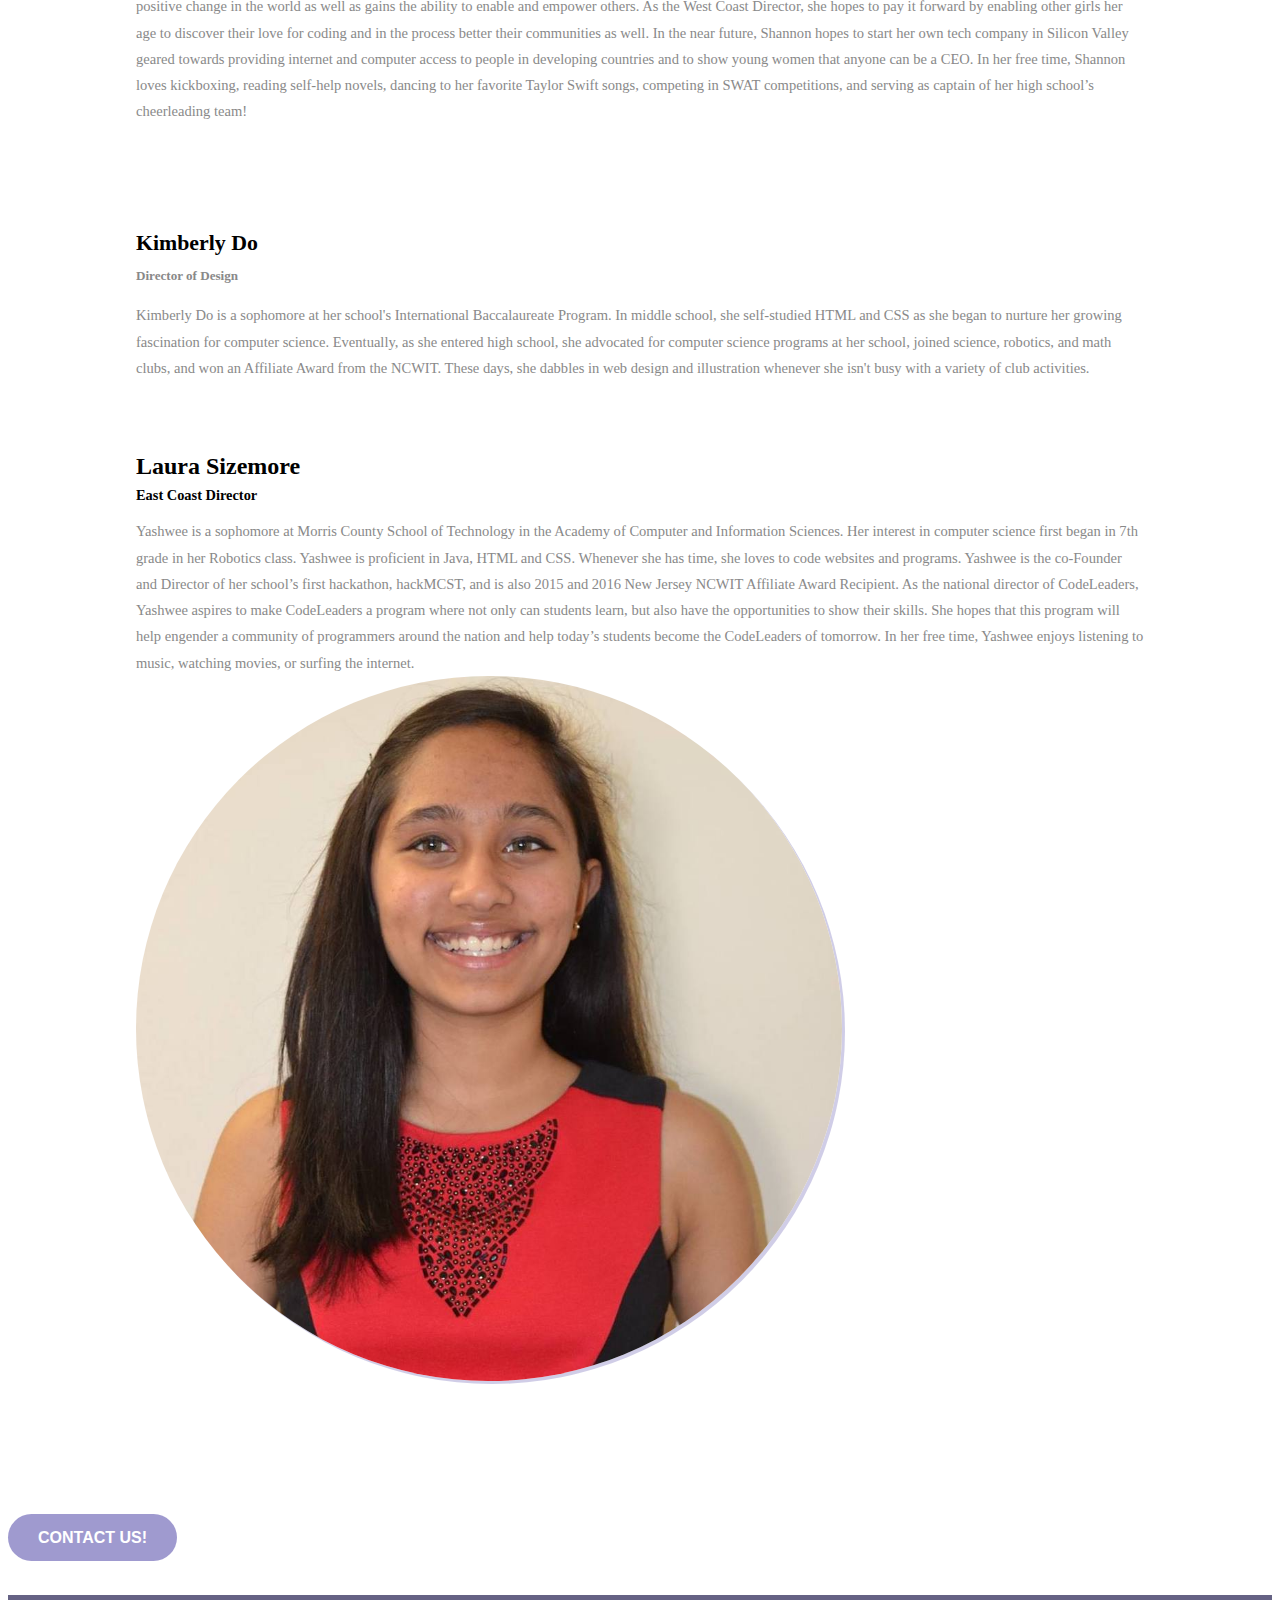
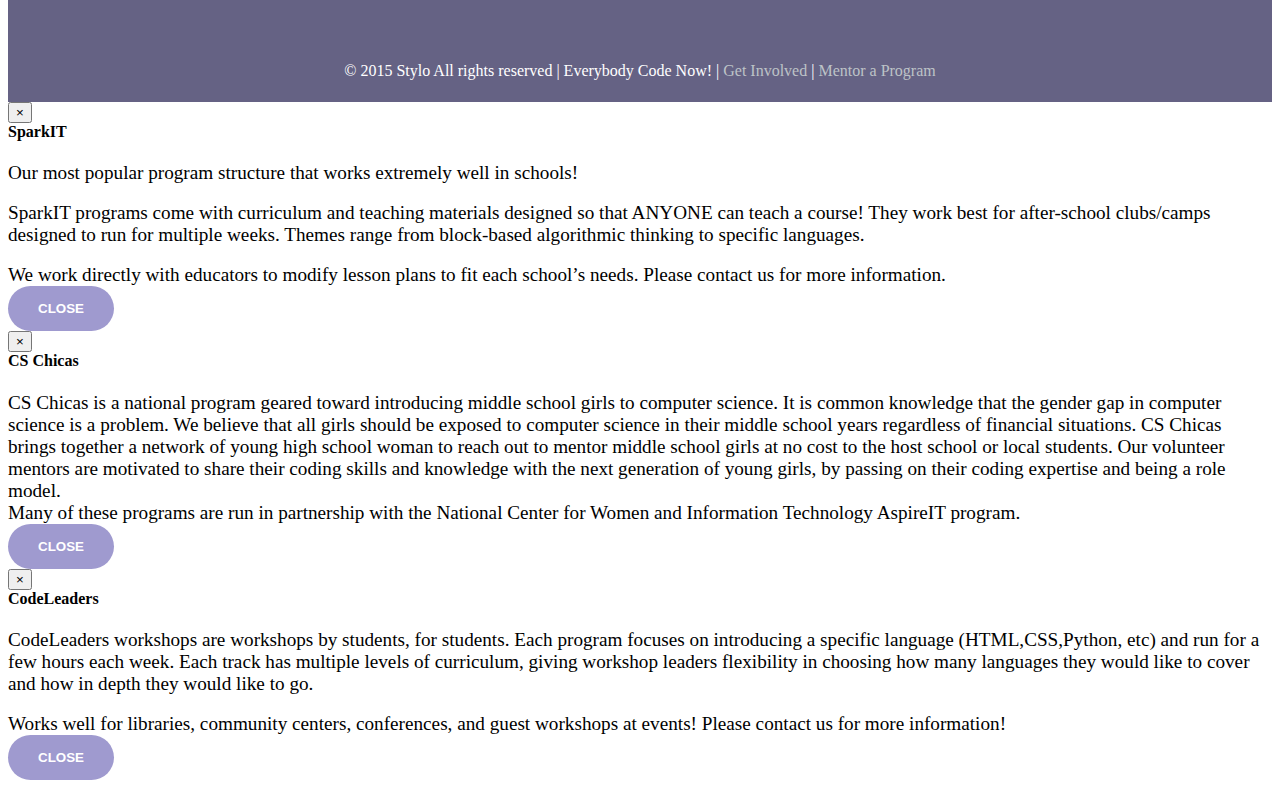
==== commit 20be058a: "update kimberly spelling errors" ====
--- a/index.html
+++ b/index.html
@@ -231,8 +231,8 @@
 
 	  		<div class="friend">
 	  		   <div class="col-md-4 friend-img1"><img src="./beta/images/headshots/Kimberly Do.png" class="img-responsive" alt=""/></div>
-	  		   <div class="col-md-8 friend-desc">
-	  				<h3><a href="">Kimberly Don</a></h3>
+	  		   <div class="col-md-8 friend-desc1">
+	  				<h3><a href="">Kimberly Do</a></h3>
 	  				<h4>Director of Design</h4>
 						<p>Kimberly Do is a sophomore at her school's International Baccalaureate Program. In middle school, she self-studied HTML and CSS as she began to nurture her growing fascination for computer science. Eventually, as she entered high school, she
 							advocated for computer science programs at her school, joined science, robotics, and math clubs, and won an Affiliate Award from the NCWIT. These days, she dabbles in web design and illustration whenever she isn't busy with a variety of club
@@ -241,8 +241,19 @@
 	  			</div>
 	  		    <div class="clearfix"> </div>
 	  		</div>
-
-	  		<div class="friend">
+			<div class="friend">
+	  		   <div class="col-md-8 friend-desc">
+	  				<h3><a href="">Laura Sizemore</a></h3>
+	  				<h4>East Coast Director</h4>
+						<p>Yashwee is a sophomore at Morris County School of Technology in the Academy of Computer and Information Sciences. Her interest in computer science first began in 7th grade in her Robotics class. Yashwee is proficient in Java, HTML and CSS.
+							Whenever she has time, she loves to code websites and programs. Yashwee is the co-Founder and Director of her school’s first hackathon, hackMCST, and is also 2015 and 2016 New Jersey NCWIT Affiliate Award Recipient. As the national director of
+							CodeLeaders, Yashwee aspires to make CodeLeaders a program where not only can students learn, but also have the opportunities to show their skills. She hopes that this program will help engender a community of programmers around the nation and help
+							today’s students become the CodeLeaders of tomorrow. In her free time, Yashwee enjoys listening to music, watching movies, or surfing the internet.</p>
+	  			</div>
+	  			<div class="col-md-4 friend-img1"><img src="./beta/images/headshots/Yashwee Kothari.jpg" class="img-responsive" alt=""/></div>
+	  		    <div class="clearfix"> </div>
+	  		</div>
+	  		<!--<div class="friend">
 	  		   <div class="col-md-8 friend-desc1">
 	  				<h3><a href="">Yashwee Kothari</a></h3>
 	  				<h4>CodeLeaders Director</h4>
@@ -253,7 +264,7 @@
 	  			</div>
 	  			<div class="col-md-4 friend-img1"><img src="./beta/images/headshots/Yashwee Kothari.jpg" class="img-responsive" alt=""/></div>
 	  		    <div class="clearfix"> </div>
-	  		</div>
+	  		</div>-->
 
 
 	  	</div>
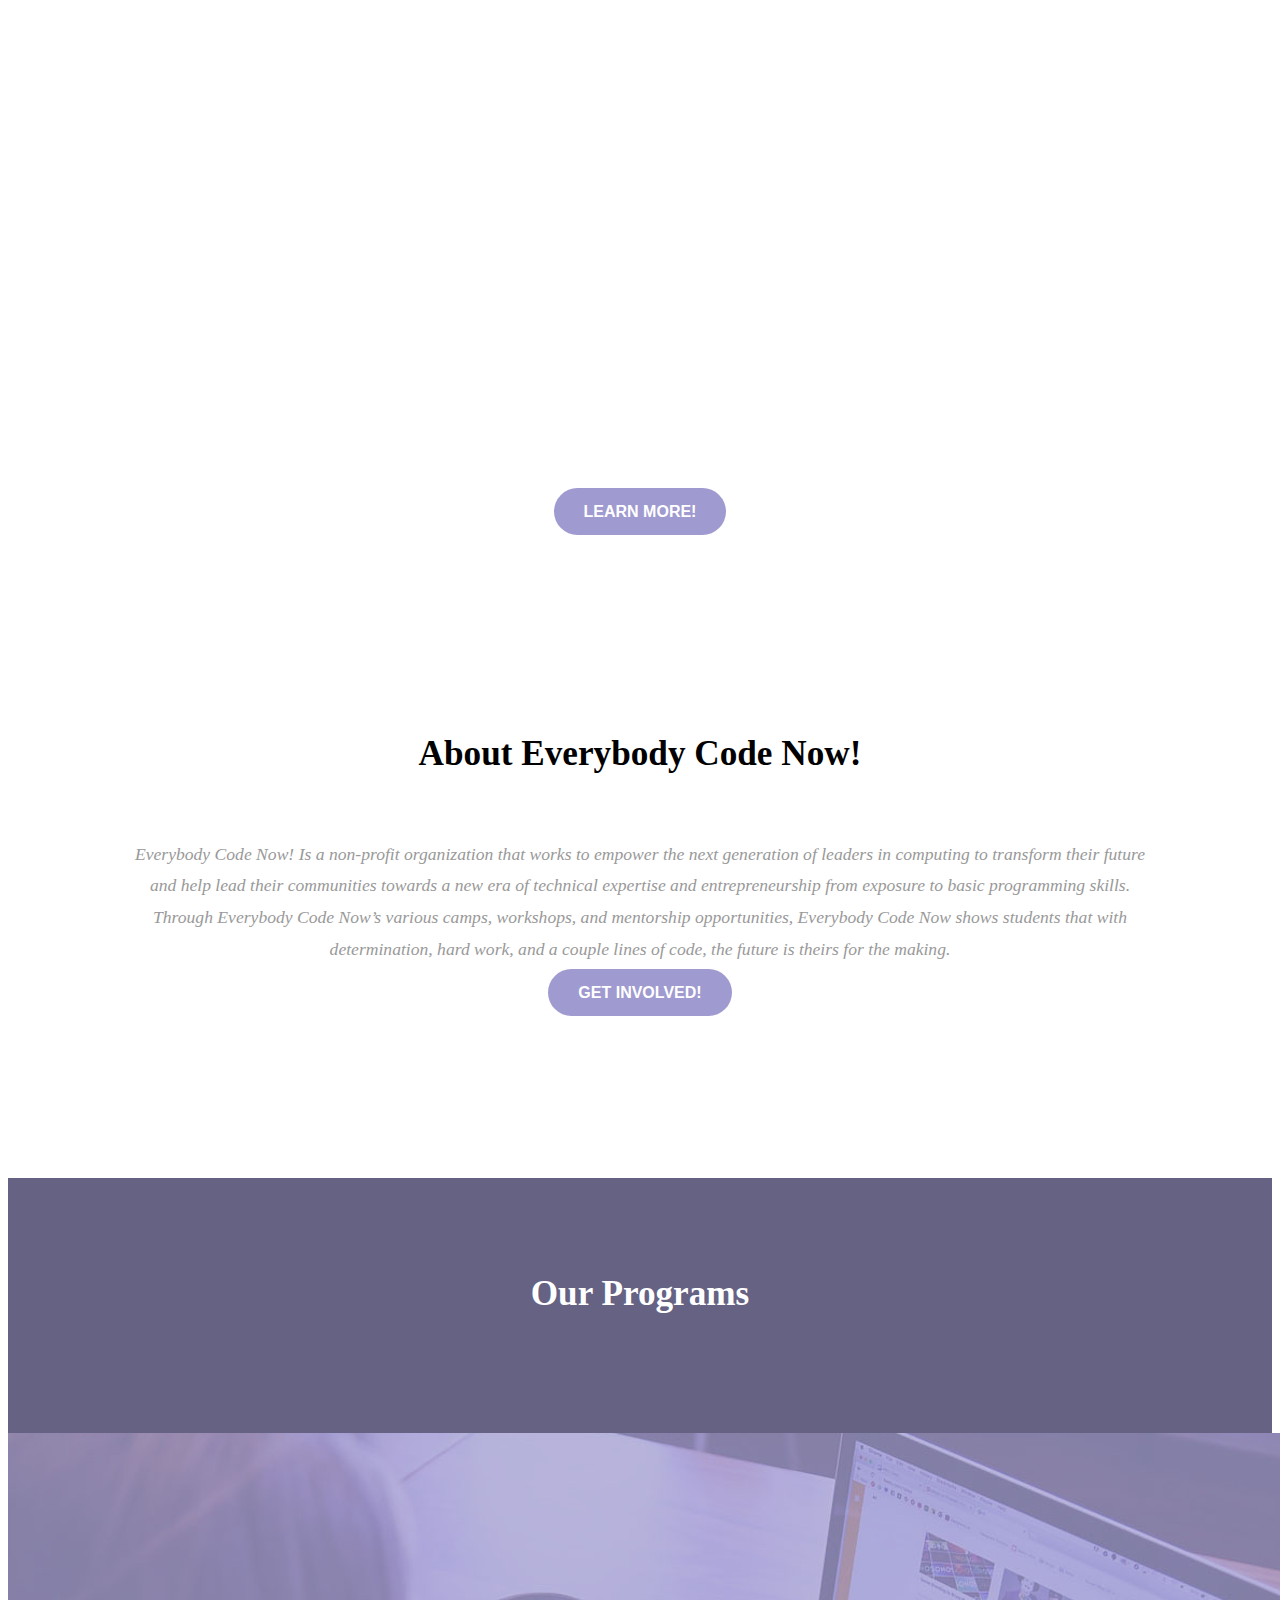
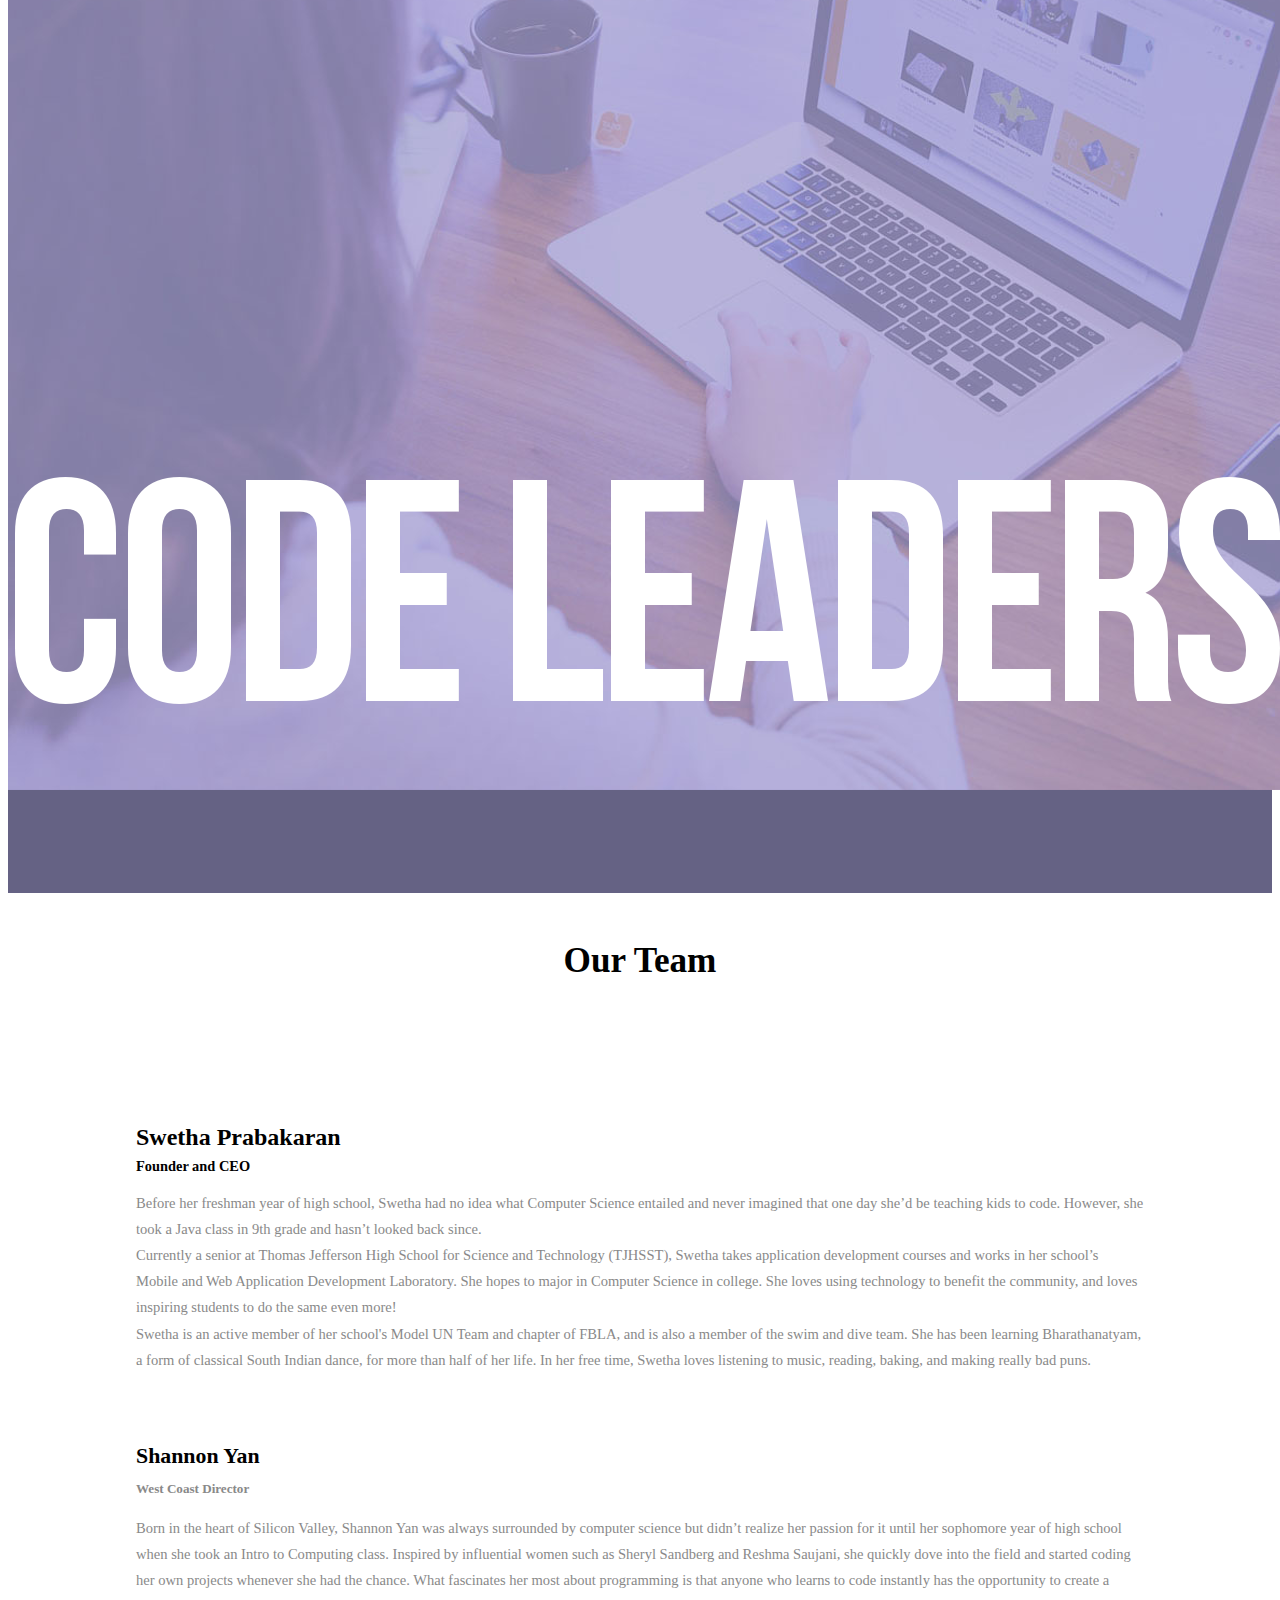
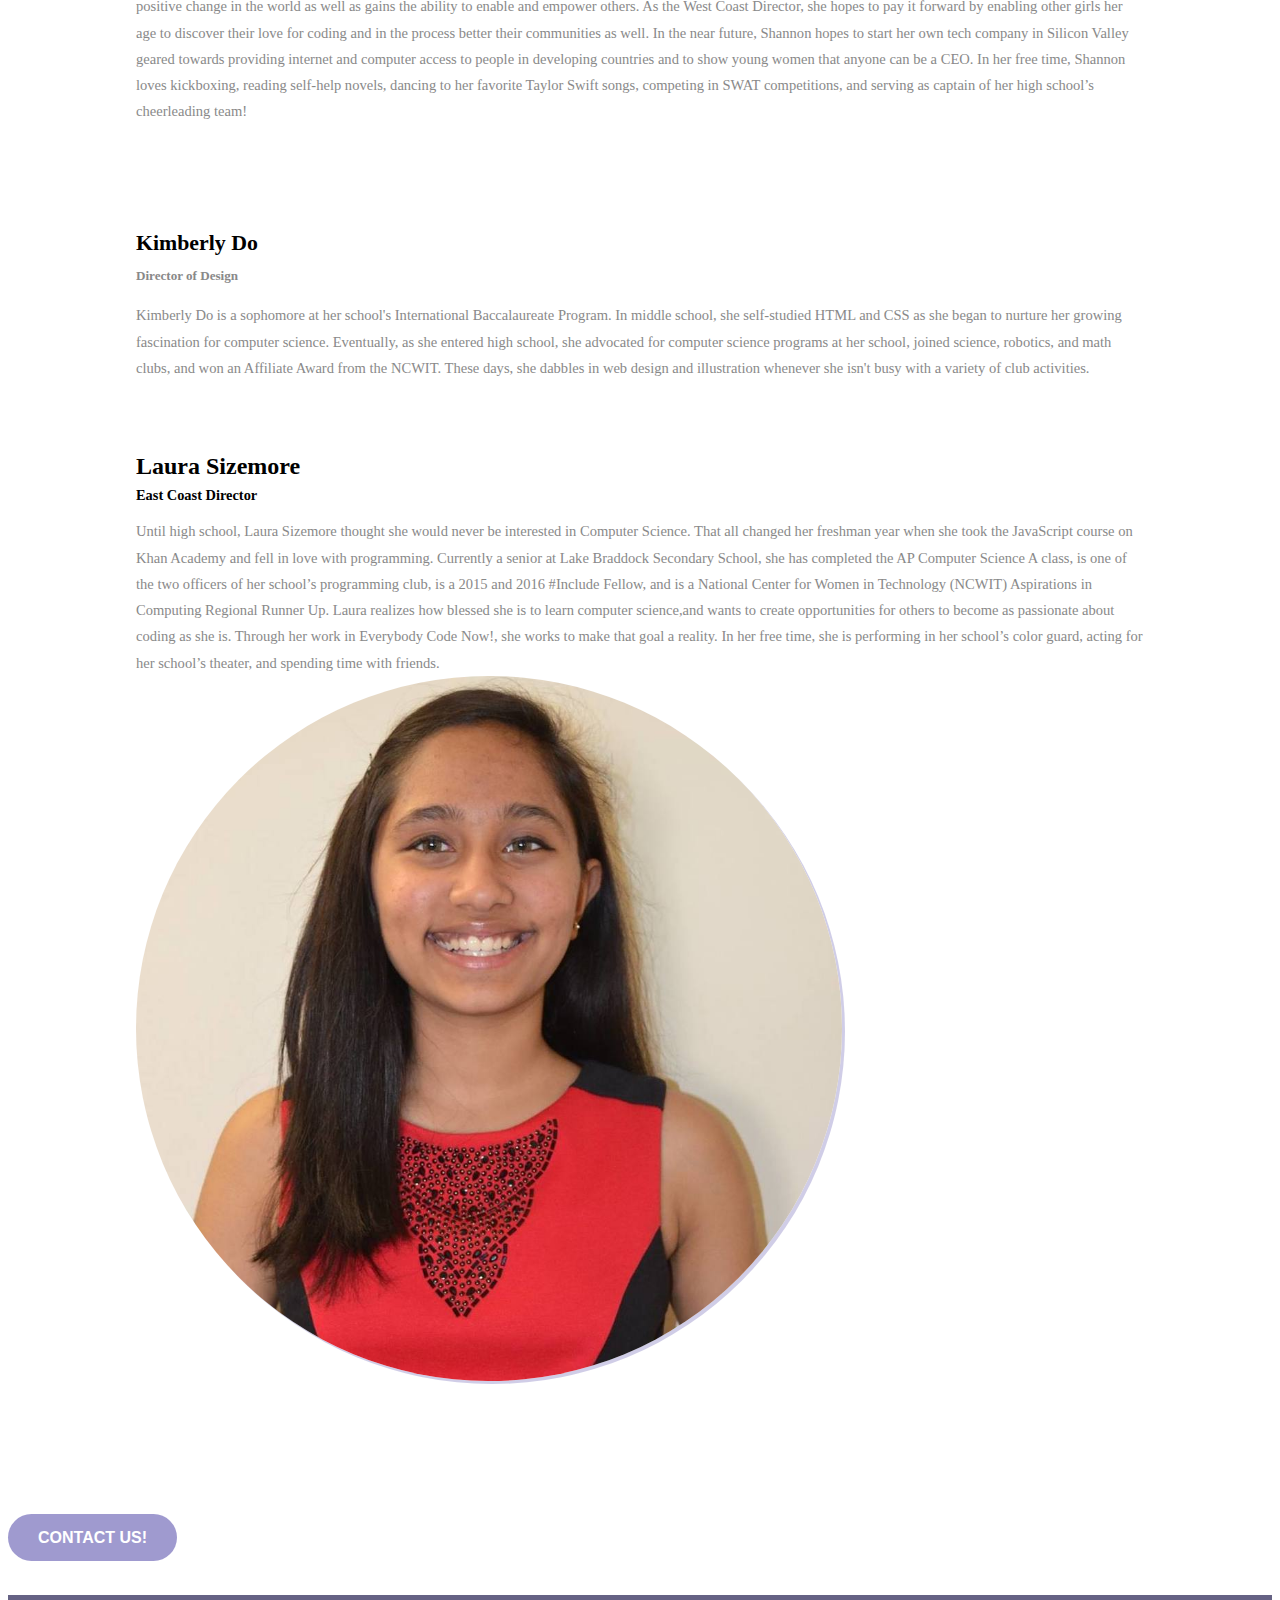
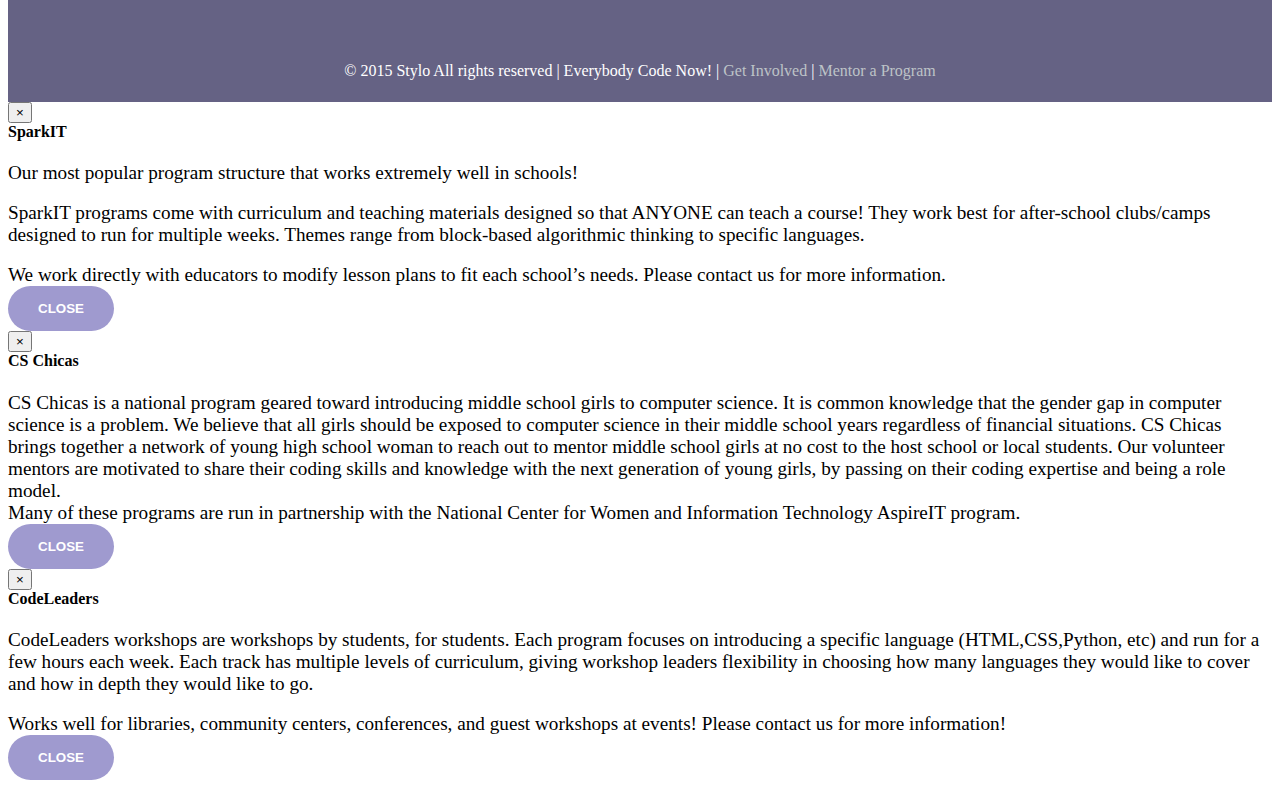
==== commit d3888594: "update laura's bio" ====
--- a/index.html
+++ b/index.html
@@ -219,7 +219,8 @@
 	  				<h3><a href="">Shannon Yan</a></h3>
 					<h4>West Coast Director </h4>
 	  				<!--<h4>CSS Chicas Director</h4>-->
-						<p>Born in the heart of Silicon Valley, Shannon Yan was always surrounded by computer science but didn’t realize her passion for it until her sophomore year of high school when she took an Intro to Computing class. Inspired by influential women such
+						<p>
+							Born in the heart of Silicon Valley, Shannon Yan was always surrounded by computer science but didn’t realize her passion for it until her sophomore year of high school when she took an Intro to Computing class. Inspired by influential women such
 							as Sheryl Sandberg and Reshma Saujani, she quickly dove into the field and started coding her own projects whenever she had the chance. What fascinates her most about programming is that anyone who learns to code instantly has the opportunity to
 							create a positive change in the world as well as gains the ability to enable and empower others. As the West Coast Director<!--national director of CSS Chicas-->, she hopes to pay it forward by enabling other girls her age to discover their love for coding
 							and in the process better their communities as well. In the near future, Shannon hopes to start her own tech company in Silicon Valley geared towards providing internet and computer access to people in developing countries and to show young women
@@ -234,7 +235,8 @@
 	  		   <div class="col-md-8 friend-desc1">
 	  				<h3><a href="">Kimberly Do</a></h3>
 	  				<h4>Director of Design</h4>
-						<p>Kimberly Do is a sophomore at her school's International Baccalaureate Program. In middle school, she self-studied HTML and CSS as she began to nurture her growing fascination for computer science. Eventually, as she entered high school, she
+						<p>
+							Kimberly Do is a sophomore at her school's International Baccalaureate Program. In middle school, she self-studied HTML and CSS as she began to nurture her growing fascination for computer science. Eventually, as she entered high school, she
 							advocated for computer science programs at her school, joined science, robotics, and math clubs, and won an Affiliate Award from the NCWIT. These days, she dabbles in web design and illustration whenever she isn't busy with a variety of club
 							activities.
 						</p>
@@ -245,11 +247,17 @@
 	  		   <div class="col-md-8 friend-desc">
 	  				<h3><a href="">Laura Sizemore</a></h3>
 	  				<h4>East Coast Director</h4>
-						<p>Yashwee is a sophomore at Morris County School of Technology in the Academy of Computer and Information Sciences. Her interest in computer science first began in 7th grade in her Robotics class. Yashwee is proficient in Java, HTML and CSS.
-							Whenever she has time, she loves to code websites and programs. Yashwee is the co-Founder and Director of her school’s first hackathon, hackMCST, and is also 2015 and 2016 New Jersey NCWIT Affiliate Award Recipient. As the national director of
-							CodeLeaders, Yashwee aspires to make CodeLeaders a program where not only can students learn, but also have the opportunities to show their skills. She hopes that this program will help engender a community of programmers around the nation and help
-							today’s students become the CodeLeaders of tomorrow. In her free time, Yashwee enjoys listening to music, watching movies, or surfing the internet.</p>
-	  			</div>
+						<p>
+							Until high school, Laura Sizemore thought she would never be interested in Computer Science. That all changed her 
+							freshman year when she took the JavaScript course on Khan Academy and fell in love with programming. 
+							Currently a senior at Lake Braddock Secondary School, she has completed the AP Computer Science A class, is one
+							of the two officers of her school’s programming club, is a 2015 and 2016 #Include Fellow, and is a National 
+							Center for Women in Technology (NCWIT) Aspirations in Computing Regional Runner Up. Laura realizes how blessed 
+							she is to learn computer science,and wants to create opportunities for others to become as passionate about coding
+							as she is. Through her work in Everybody Code Now!, she works to make that goal a reality. In her free time, she is 
+							performing in her school’s color guard, acting for her school’s theater, and spending time with friends.
+				   		</p>
+				</div>
 	  			<div class="col-md-4 friend-img1"><img src="./beta/images/headshots/Yashwee Kothari.jpg" class="img-responsive" alt=""/></div>
 	  		    <div class="clearfix"> </div>
 	  		</div>
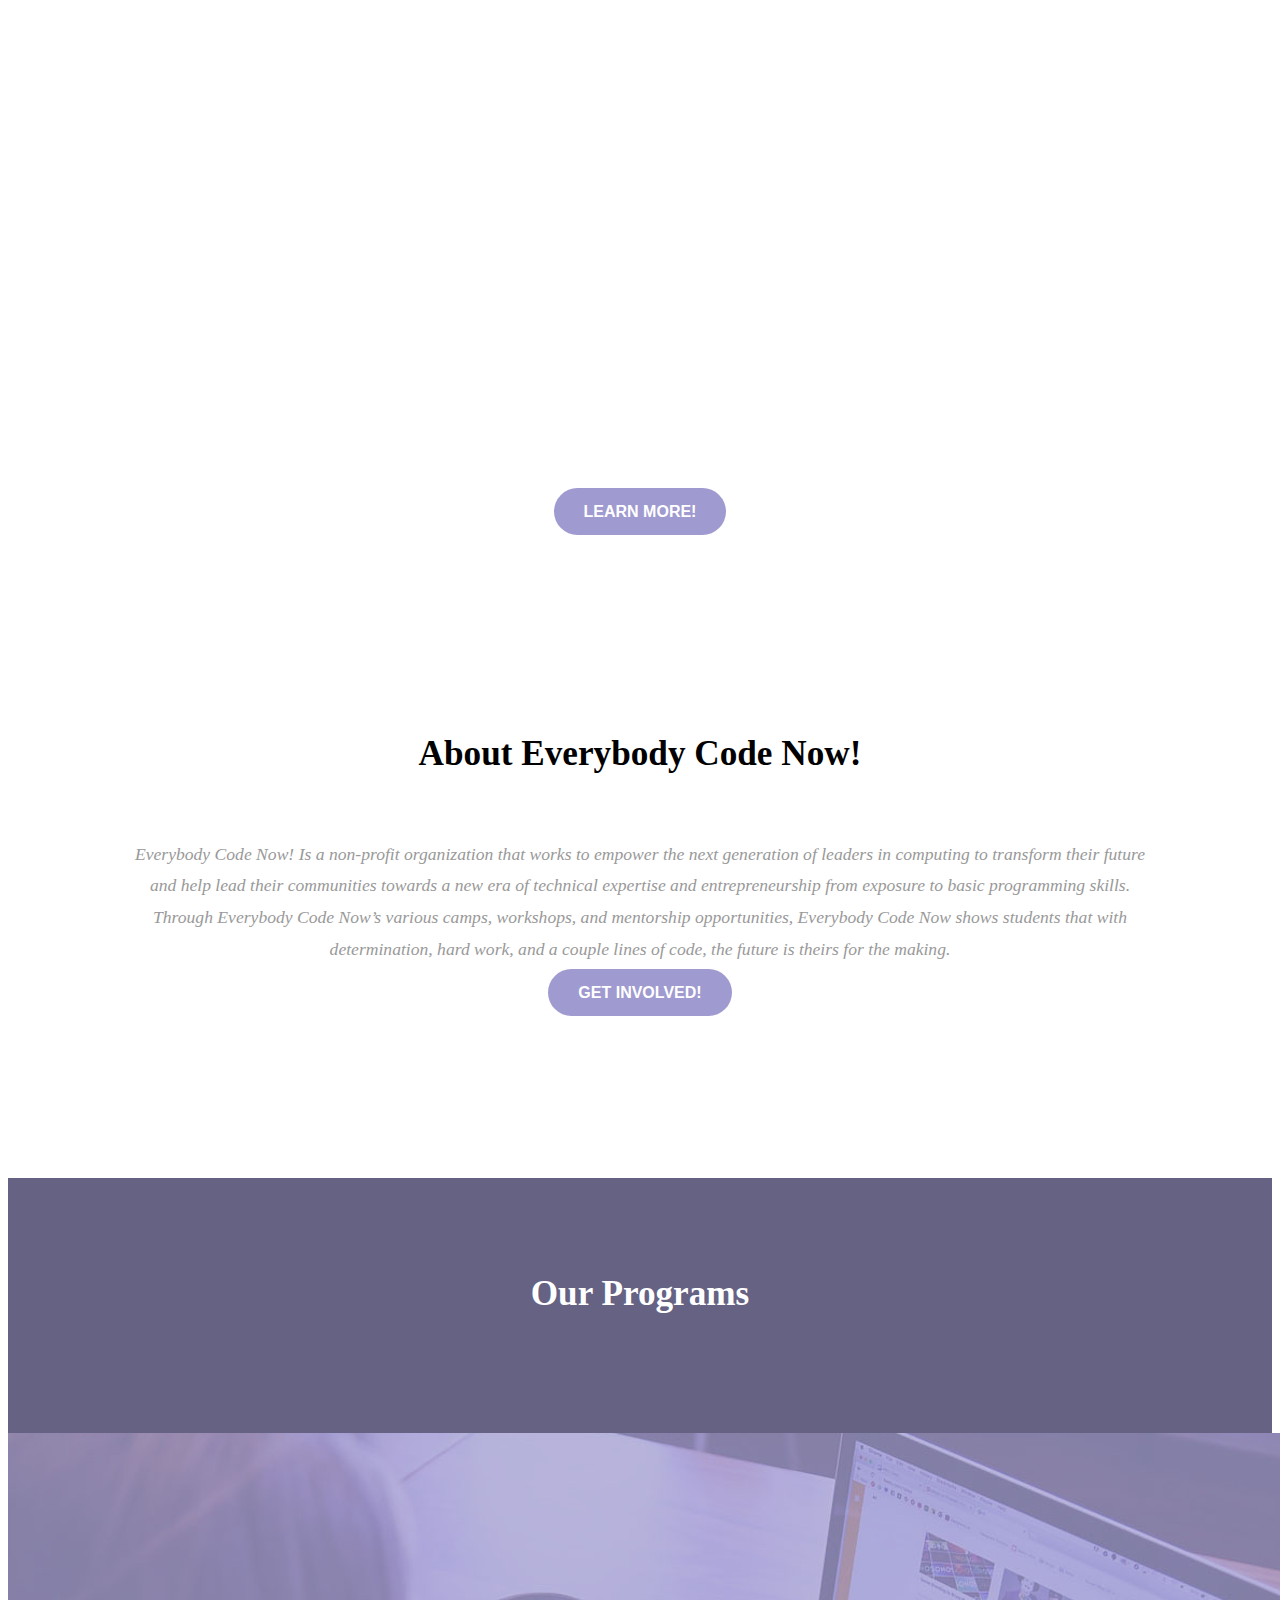
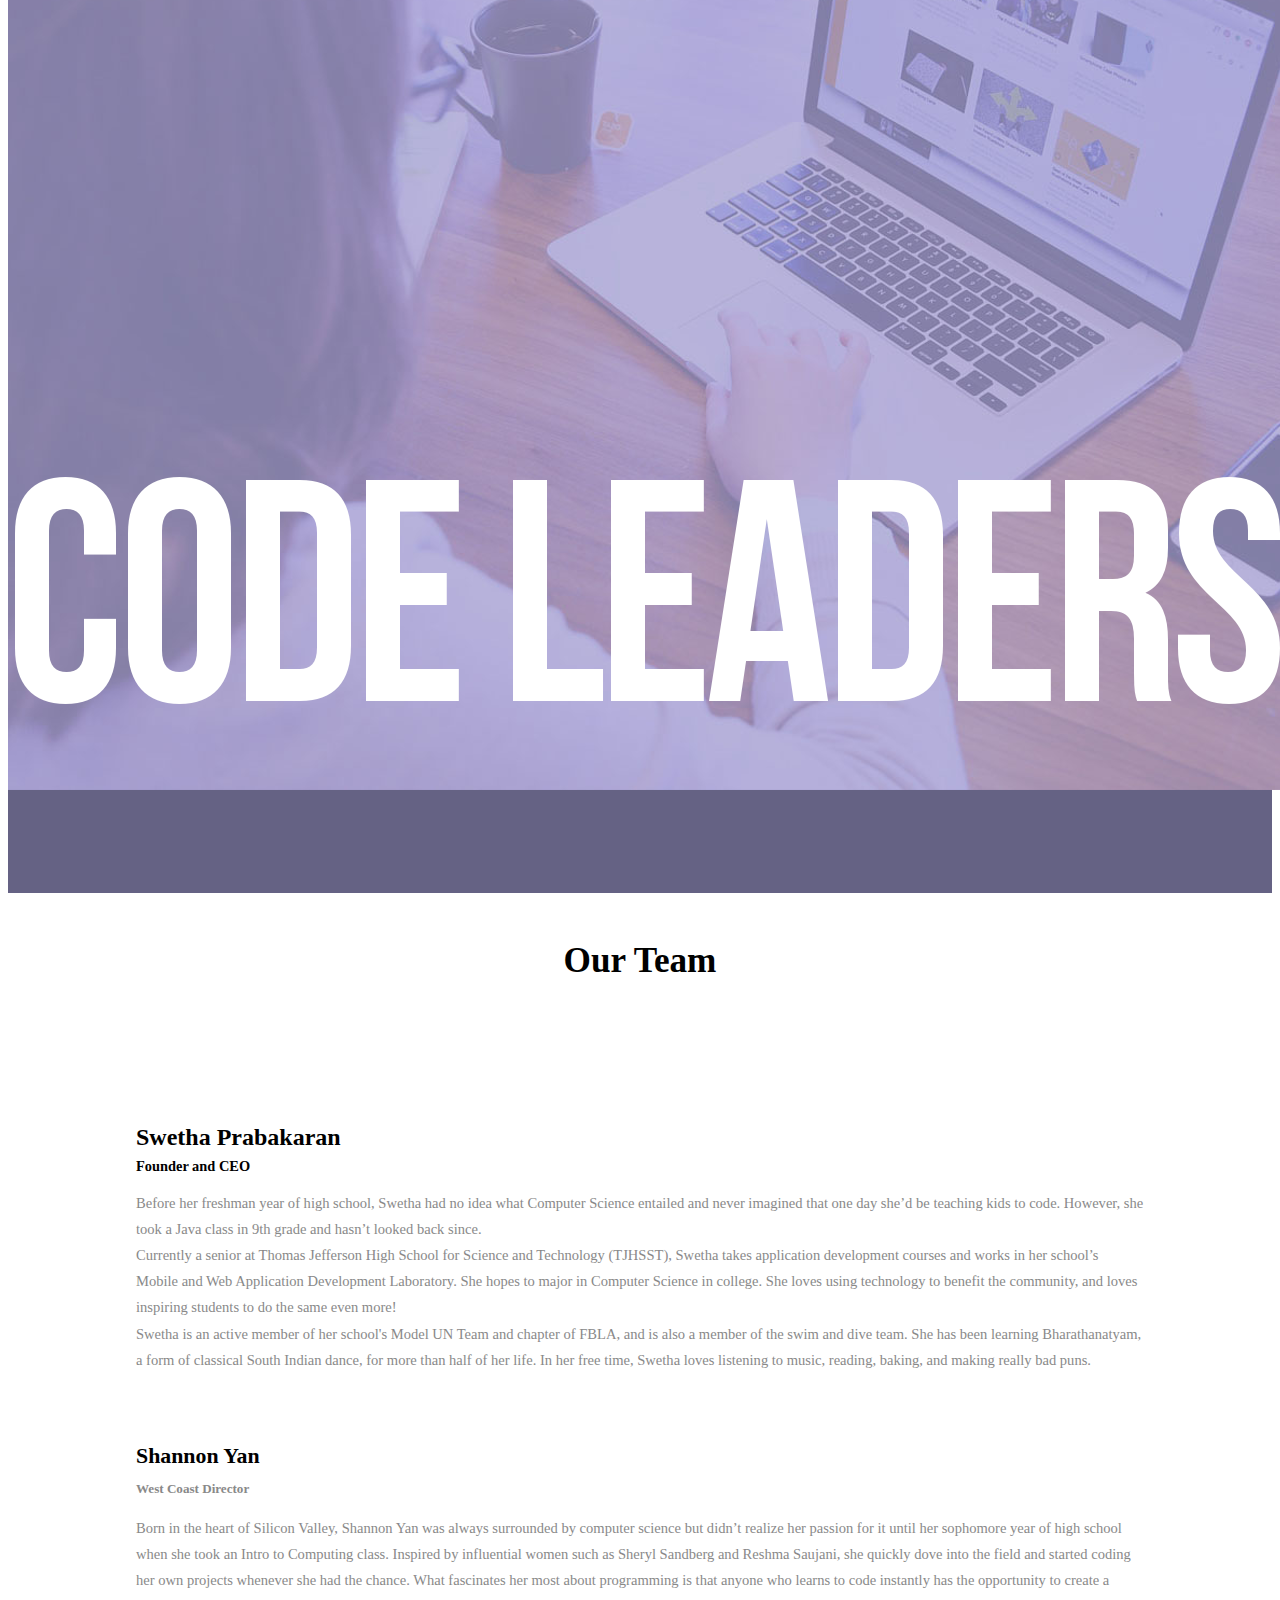
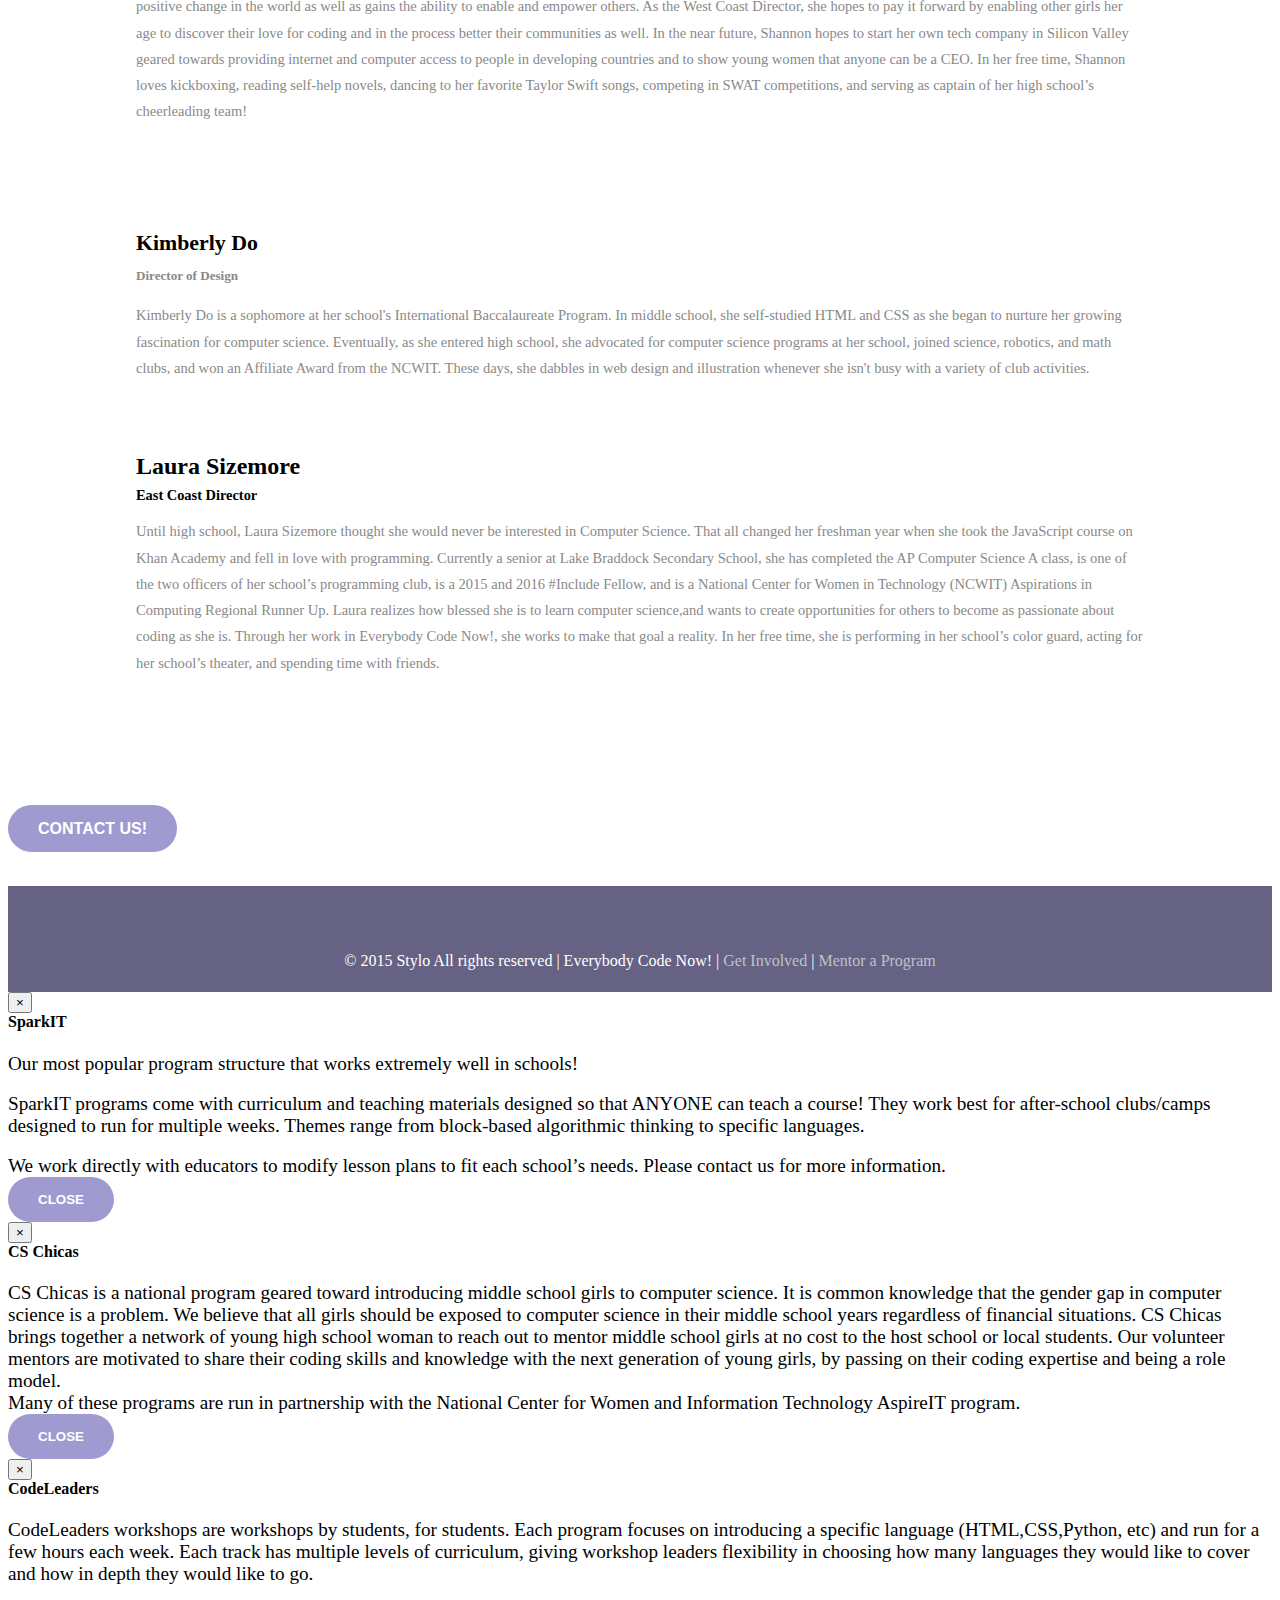
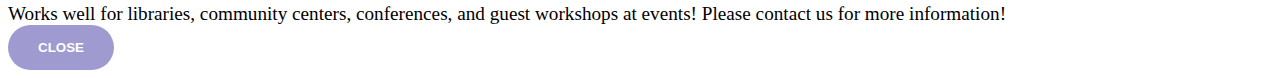
==== commit c18291e4: "photo edits" ====
--- a/index.html
+++ b/index.html
@@ -258,7 +258,7 @@
 							performing in her school’s color guard, acting for her school’s theater, and spending time with friends.
 				   		</p>
 				</div>
-	  			<div class="col-md-4 friend-img1"><img src="./beta/images/headshots/Yashwee Kothari.jpg" class="img-responsive" alt=""/></div>
+	  			<div class="col-md-4 friend-img1"><!--<img src="./beta/images/headshots/Yashwee Kothari.jpg" class="img-responsive" alt=""/>--></div>
 	  		    <div class="clearfix"> </div>
 	  		</div>
 	  		<!--<div class="friend">
